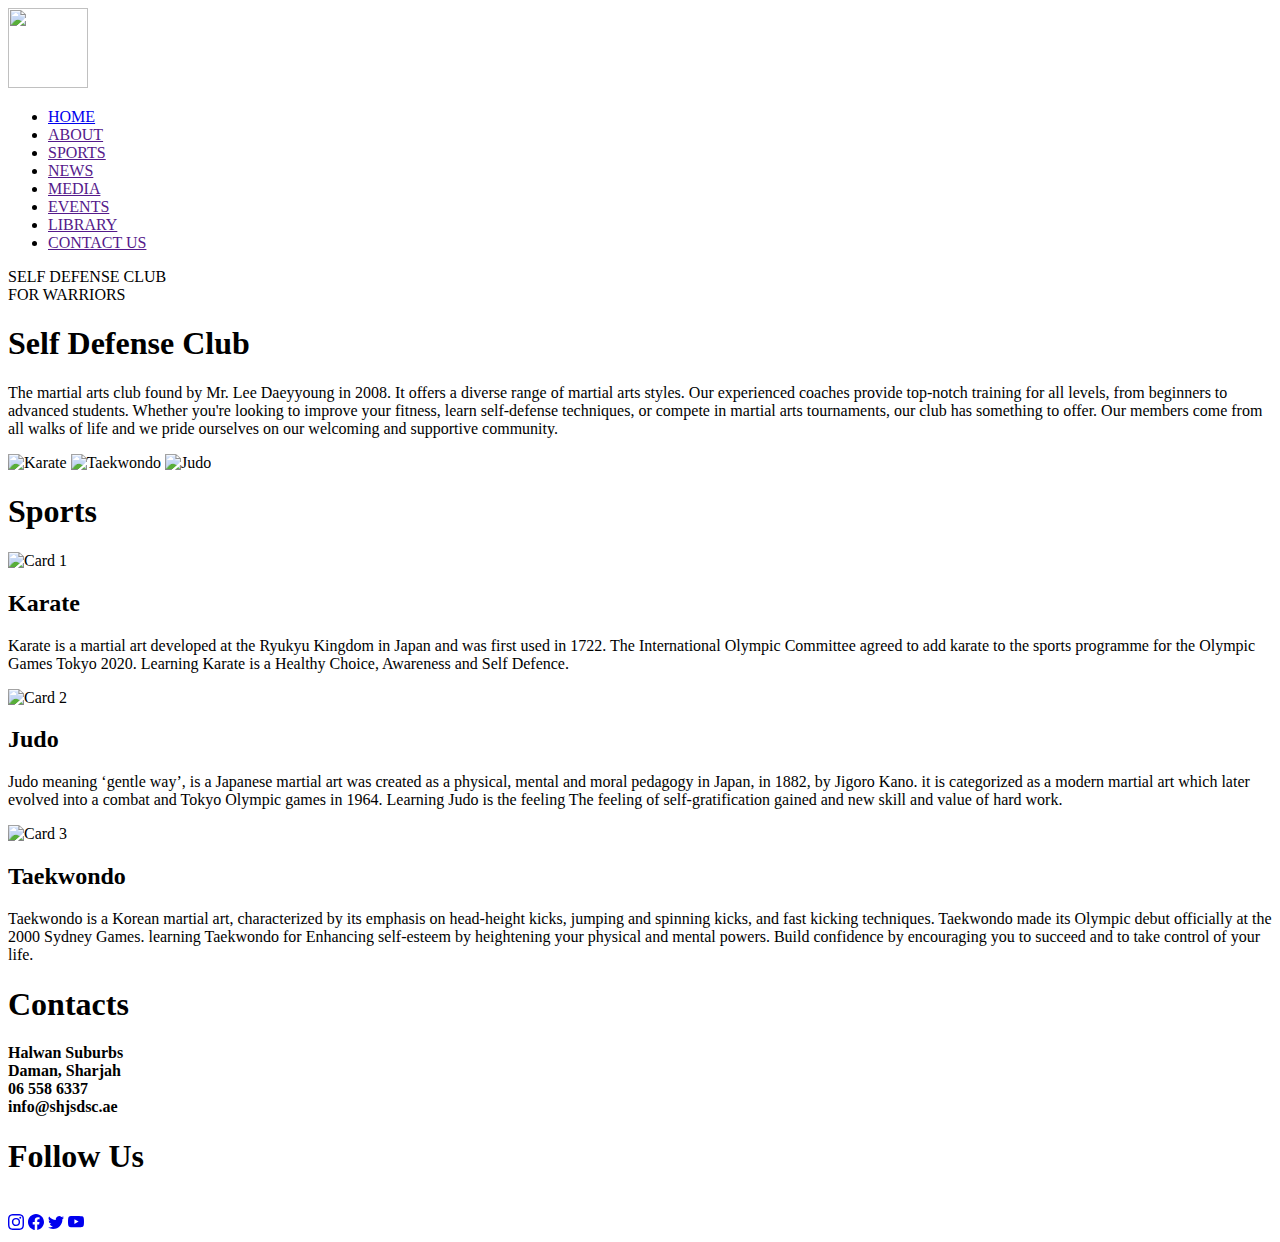
==== index.html @ 9906752d "Update index.html" ====
<!DOCTYPE html>
<html lang="en">
<head>
    <link rel="stylesheet" href="style.css">
    <meta charset="UTF-8">
    <meta http-equiv="X-UA-Compatible" content="IE=edge">
    <meta name="viewport" content="width=device-width, initial-scale=1.0">
    <title>Practice Tab</title>
    <link
    rel="stylesheet"
    href="https://cdnjs.cloudflare.com/ajax/libs/animate.css/4.1.1/animate.min.css"
  />
</head>
<body>
    <nav class="navbar" id="navi">
        <img id="myImg" src="loogoo.png" alt="" height="80" width="80">
        <ul>
            <li><a href="prac.html">HOME</a></li>
            <li><a href="">ABOUT</a></li>
            <li><a href="">SPORTS</a></li>
            <li><a href="">NEWS</a></li>
            <li><a href="">MEDIA</a></li>
            <li><a href="">EVENTS</a> </li>
            <li><a href="">LIBRARY</a></li>
            <li><a href="">CONTACT US</a></li>
        </ul>
      </nav>
    <div class="page1">
        <div id="main-heading" class="animate__animated animate__bounce">SELF DEFENSE CLUB</div>
        <div id="sub-heading">FOR WARRIORS</div>
    </div>
    <div class="page2">
        <div id="left">
            <h1 class="slidee-in">Self Defense Club</h1>
        <p class="slidee-in">The martial arts club found by Mr. Lee Daeyyoung in 2008. It offers a diverse range of martial arts styles.
            Our experienced coaches provide top-notch training for all levels,
            from beginners to advanced students. Whether you're looking to 
            improve your fitness, learn self-defense techniques, or compete
            in martial arts tournaments, our club has something to offer. 
            Our members come from all walks of life and we pride ourselves 
            on our welcoming and supportive community. </p>
        </div>
        <div id="right">
            <img class="slide-in" src="24.png" alt="Karate">
            <img class="slide-in" src="16.jpg" alt="Taekwondo">
            <img class="slide-in" src="13.jpg" alt="Judo">
        </div>
        
    </div>
    <div class="page3">
        <h1>Sports</h1>
        <div id="cont">
            <div class="card">
                <div class="card-inner">
                  <div class="card-front">
                    <img src="https://stillmed.olympics.com/media/Images/OlympicOrg/News/2017/04/07/2017-04-07-karate-thumbnail.jpg" alt="Card 1">
                  </div>
                  <div class="card-back">
                    <h2>Karate</h2>
                    <p>Karate is a martial art developed at 
                        the Ryukyu Kingdom in Japan and was 
                        first used in 1722. The International 
                        Olympic Committee agreed to add karate 
                        to the sports programme for the Olympic 
                        Games Tokyo 2020. Learning Karate is a 
                        Healthy Choice, Awareness and Self 
                        Defence.</p>
                  </div>
                </div>
              </div>
              
              <div class="card" class="animate__animated animate__backInUp">
                <div class="card-inner">
                  <div class="card-front">
                    <img src="https://78884ca60822a34fb0e6-082b8fd5551e97bc65e327988b444396.ssl.cf3.rackcdn.com/up/2019/02/ijf-03-1550476738-1550476738.jpg" alt="Card 2">
                  </div>
                  <div class="card-back">
                    <h2>Judo</h2>
                    <p>Judo meaning ‘gentle way’, is a Japanese 
                        martial art was created as a physical, 
                        mental and moral pedagogy in Japan, in 
                        1882, by Jigoro Kano. it is categorized 
                        as a modern martial art which later evolved 
                        into a combat and Tokyo Olympic games in 1964. 
                        Learning Judo is the feeling The feeling of 
                        self-gratification gained and new skill and 
                        value of hard work.</p>
                  </div>
                </div>
              </div>
              
              <div class="card">
                <div class="card-inner">
                  <div class="card-front">
                    <img src="https://i.pinimg.com/564x/1a/a7/c5/1aa7c542ffd6a513cb6f1c6da6a432da.jpg" alt="Card 3">
                  </div>
                  <div class="card-back">
                    <h2>Taekwondo</h2>
                    <p>Taekwondo is a Korean martial art, 
                        characterized by its emphasis on 
                        head-height kicks, jumping and spinning 
                        kicks, and fast kicking techniques. 
                        Taekwondo made its Olympic debut 
                        officially at the 2000 Sydney Games. 
                        learning Taekwondo for Enhancing 
                        self-esteem by heightening your physical
                         and mental powers. Build confidence by 
                         encouraging you to succeed and to take 
                         control of your life.</p>
                  </div>
                </div>
              </div>
        </div>
        
    </div>
    <div class="page6"></div>
    <div class="page5"></div>
    <div class="page4">
        <div id="logo"></div>
        <div id="logoname"></div>

        <div id="contact">
            <h1>Contacts</h1>
            <b>Halwan Suburbs <br>
                Daman, Sharjah <br>
                06 558 6337 <br>
                info@shjsdsc.ae
            </b>
        </div>
        <div class="nav">
            <h1 class="sm-header">Follow Us</h1> <br>
            <div class="nav-list">
                <a class="nav-item" href="https://www.instagram.com/shjsdsc/"><svg xmlns="http://www.w3.org/2000/svg" width="16" height="16" fill="currentColor" class="bi bi-instagram" viewBox="0 0 16 16">
                    <path d="M8 0C5.829 0 5.556.01 4.703.048 3.85.088 3.269.222 2.76.42a3.917 3.917 0 0 0-1.417.923A3.927 3.927 0 0 0 .42 2.76C.222 3.268.087 3.85.048 4.7.01 5.555 0 5.827 0 8.001c0 2.172.01 2.444.048 3.297.04.852.174 1.433.372 1.942.205.526.478.972.923 1.417.444.445.89.719 1.416.923.51.198 1.09.333 1.942.372C5.555 15.99 5.827 16 8 16s2.444-.01 3.298-.048c.851-.04 1.434-.174 1.943-.372a3.916 3.916 0 0 0 1.416-.923c.445-.445.718-.891.923-1.417.197-.509.332-1.09.372-1.942C15.99 10.445 16 10.173 16 8s-.01-2.445-.048-3.299c-.04-.851-.175-1.433-.372-1.941a3.926 3.926 0 0 0-.923-1.417A3.911 3.911 0 0 0 13.24.42c-.51-.198-1.092-.333-1.943-.372C10.443.01 10.172 0 7.998 0h.003zm-.717 1.442h.718c2.136 0 2.389.007 3.232.046.78.035 1.204.166 1.486.275.373.145.64.319.92.599.28.28.453.546.598.92.11.281.24.705.275 1.485.039.843.047 1.096.047 3.231s-.008 2.389-.047 3.232c-.035.78-.166 1.203-.275 1.485a2.47 2.47 0 0 1-.599.919c-.28.28-.546.453-.92.598-.28.11-.704.24-1.485.276-.843.038-1.096.047-3.232.047s-2.39-.009-3.233-.047c-.78-.036-1.203-.166-1.485-.276a2.478 2.478 0 0 1-.92-.598 2.48 2.48 0 0 1-.6-.92c-.109-.281-.24-.705-.275-1.485-.038-.843-.046-1.096-.046-3.233 0-2.136.008-2.388.046-3.231.036-.78.166-1.204.276-1.486.145-.373.319-.64.599-.92.28-.28.546-.453.92-.598.282-.11.705-.24 1.485-.276.738-.034 1.024-.044 2.515-.045v.002zm4.988 1.328a.96.96 0 1 0 0 1.92.96.96 0 0 0 0-1.92zm-4.27 1.122a4.109 4.109 0 1 0 0 8.217 4.109 4.109 0 0 0 0-8.217zm0 1.441a2.667 2.667 0 1 1 0 5.334 2.667 2.667 0 0 1 0-5.334z"/>
                  </svg></a>
                <a class="nav-item" href="https://www.facebook.com/shjsdsc"><svg xmlns="http://www.w3.org/2000/svg" width="16" height="16" fill="currentColor" class="bi bi-facebook" viewBox="0 0 16 16">
                    <path d="M16 8.049c0-4.446-3.582-8.05-8-8.05C3.58 0-.002 3.603-.002 8.05c0 4.017 2.926 7.347 6.75 7.951v-5.625h-2.03V8.05H6.75V6.275c0-2.017 1.195-3.131 3.022-3.131.876 0 1.791.157 1.791.157v1.98h-1.009c-.993 0-1.303.621-1.303 1.258v1.51h2.218l-.354 2.326H9.25V16c3.824-.604 6.75-3.934 6.75-7.951z"/>
                  </svg></a>
                <a class="nav-item" href="https://twitter.com/shjsdsc"><svg xmlns="http://www.w3.org/2000/svg" width="16" height="16" fill="currentColor" class="bi bi-twitter" viewBox="0 0 16 16">
                    <path d="M5.026 15c6.038 0 9.341-5.003 9.341-9.334 0-.14 0-.282-.006-.422A6.685 6.685 0 0 0 16 3.542a6.658 6.658 0 0 1-1.889.518 3.301 3.301 0 0 0 1.447-1.817 6.533 6.533 0 0 1-2.087.793A3.286 3.286 0 0 0 7.875 6.03a9.325 9.325 0 0 1-6.767-3.429 3.289 3.289 0 0 0 1.018 4.382A3.323 3.323 0 0 1 .64 6.575v.045a3.288 3.288 0 0 0 2.632 3.218 3.203 3.203 0 0 1-.865.115 3.23 3.23 0 0 1-.614-.057 3.283 3.283 0 0 0 3.067 2.277A6.588 6.588 0 0 1 .78 13.58a6.32 6.32 0 0 1-.78-.045A9.344 9.344 0 0 0 5.026 15z"/>
                  </svg></a>
                <a class="nav-item" href="https://www.youtube.com/channel/UCdokN_bKKeiorYzZqdB3gSg"><svg xmlns="http://www.w3.org/2000/svg" width="16" height="16" fill="currentColor" class="bi bi-youtube" viewBox="0 0 16 16">
                    <path d="M8.051 1.999h.089c.822.003 4.987.033 6.11.335a2.01 2.01 0 0 1 1.415 1.42c.101.38.172.883.22 1.402l.01.104.022.26.008.104c.065.914.073 1.77.074 1.957v.075c-.001.194-.01 1.108-.082 2.06l-.008.105-.009.104c-.05.572-.124 1.14-.235 1.558a2.007 2.007 0 0 1-1.415 1.42c-1.16.312-5.569.334-6.18.335h-.142c-.309 0-1.587-.006-2.927-.052l-.17-.006-.087-.004-.171-.007-.171-.007c-1.11-.049-2.167-.128-2.654-.26a2.007 2.007 0 0 1-1.415-1.419c-.111-.417-.185-.986-.235-1.558L.09 9.82l-.008-.104A31.4 31.4 0 0 1 0 7.68v-.123c.002-.215.01-.958.064-1.778l.007-.103.003-.052.008-.104.022-.26.01-.104c.048-.519.119-1.023.22-1.402a2.007 2.007 0 0 1 1.415-1.42c.487-.13 1.544-.21 2.654-.26l.17-.007.172-.006.086-.003.171-.007A99.788 99.788 0 0 1 7.858 2h.193zM6.4 5.209v4.818l4.157-2.408L6.4 5.209z"/>
                  </svg></a>
            </div>
        </div>
    </div>
    <footer></footer>


<script src="script.js"></script>
</body>
</html>
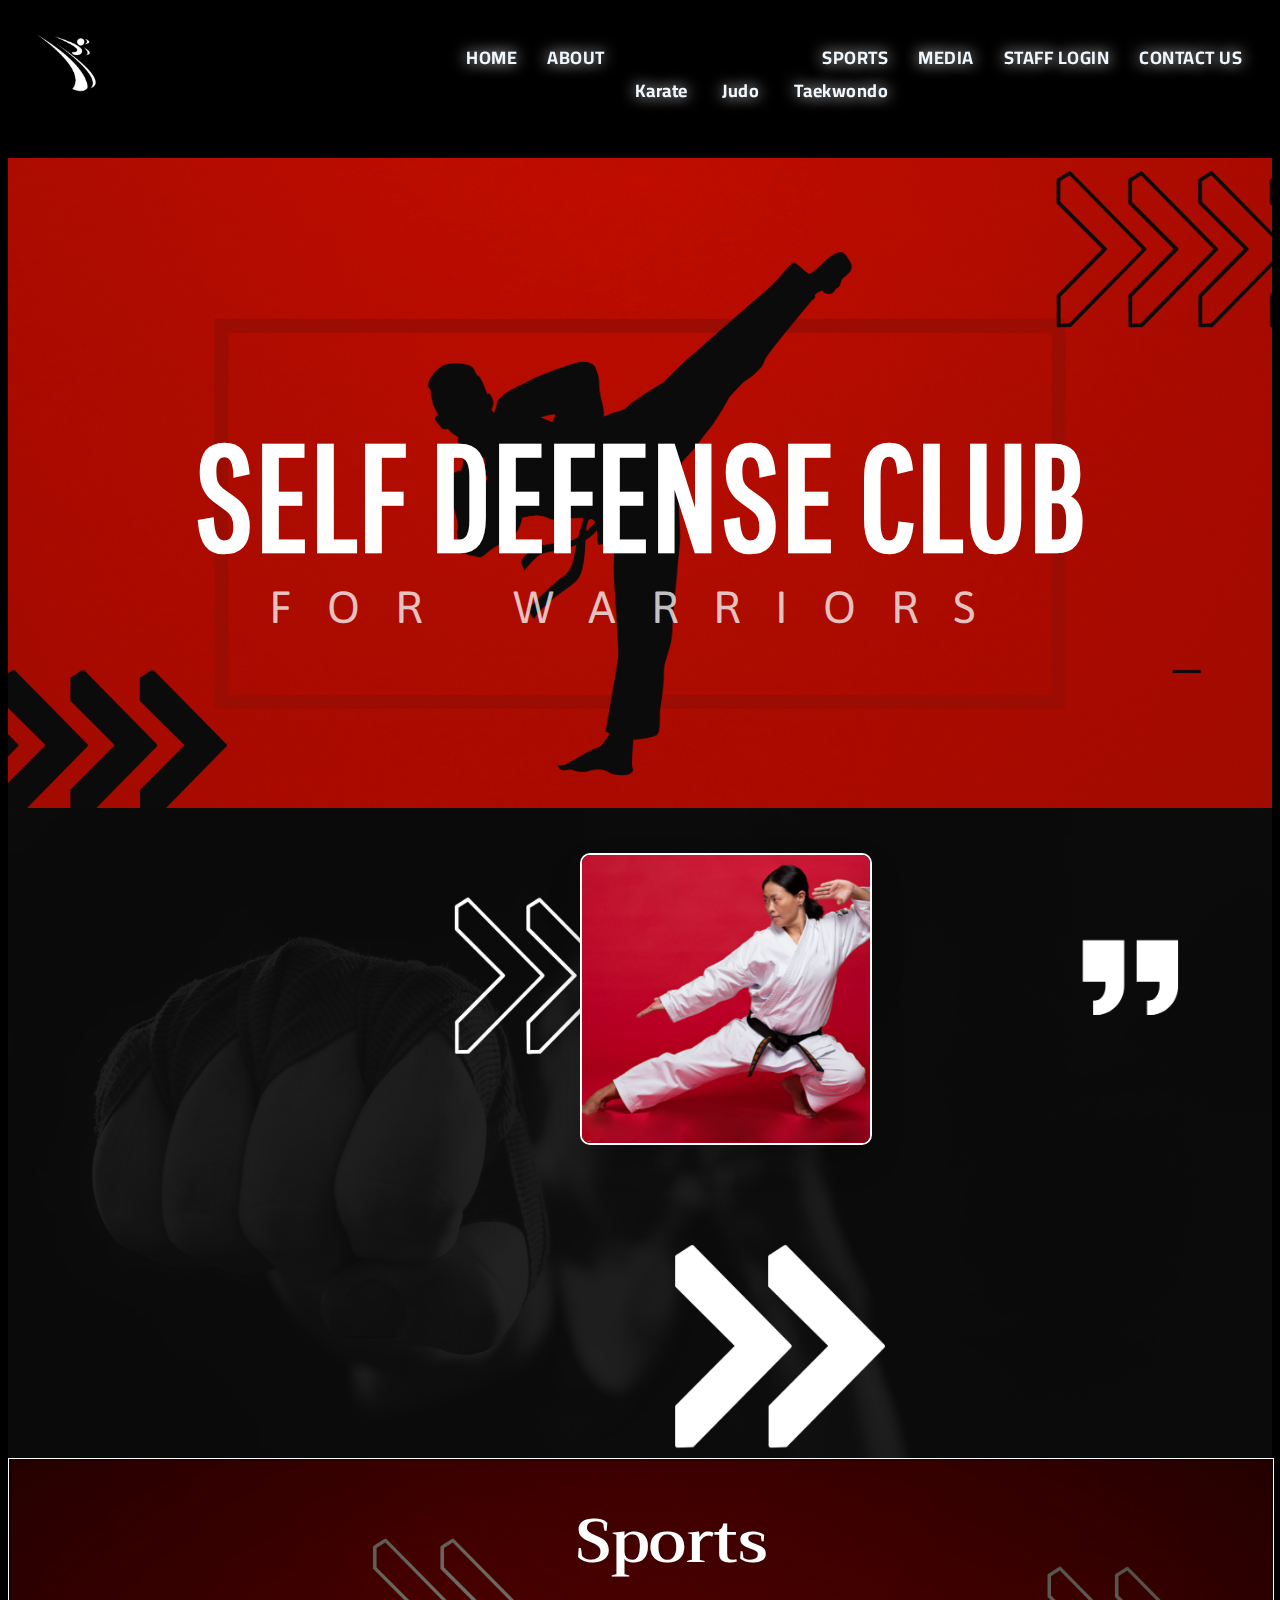
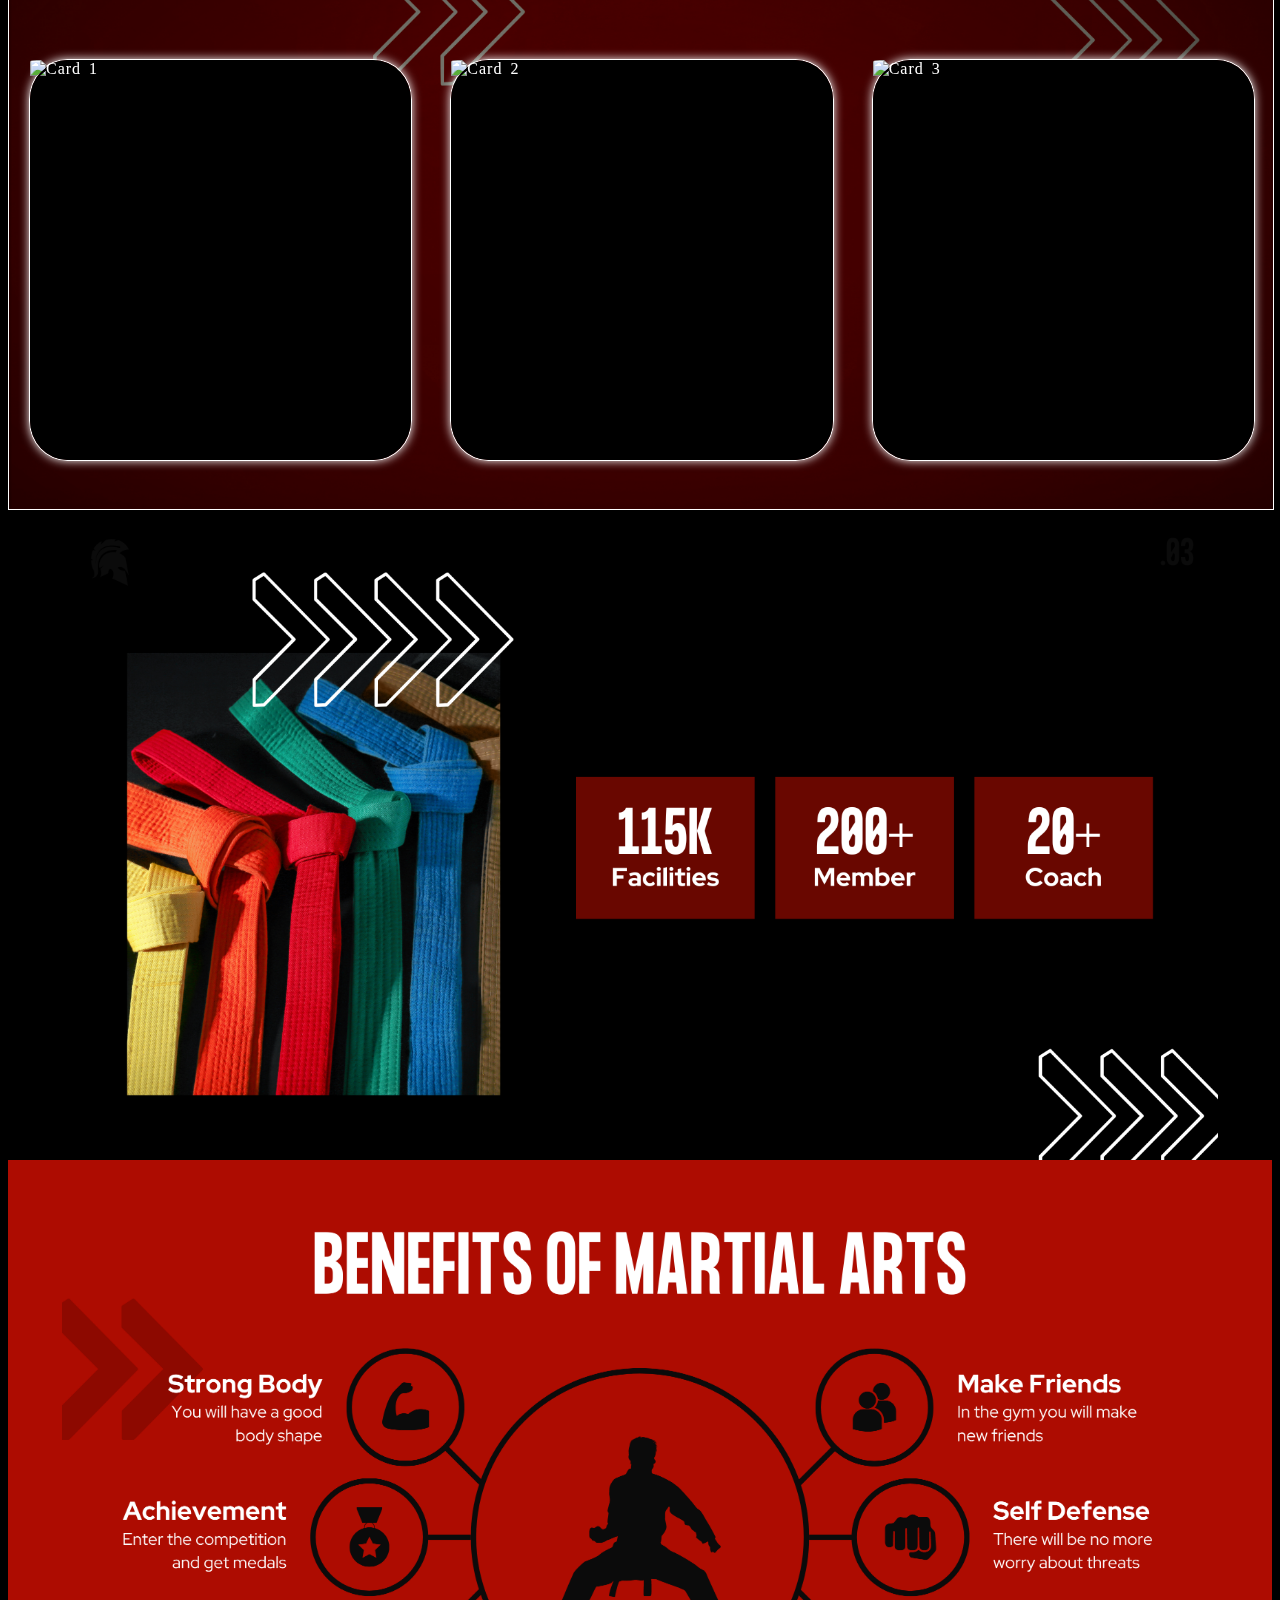
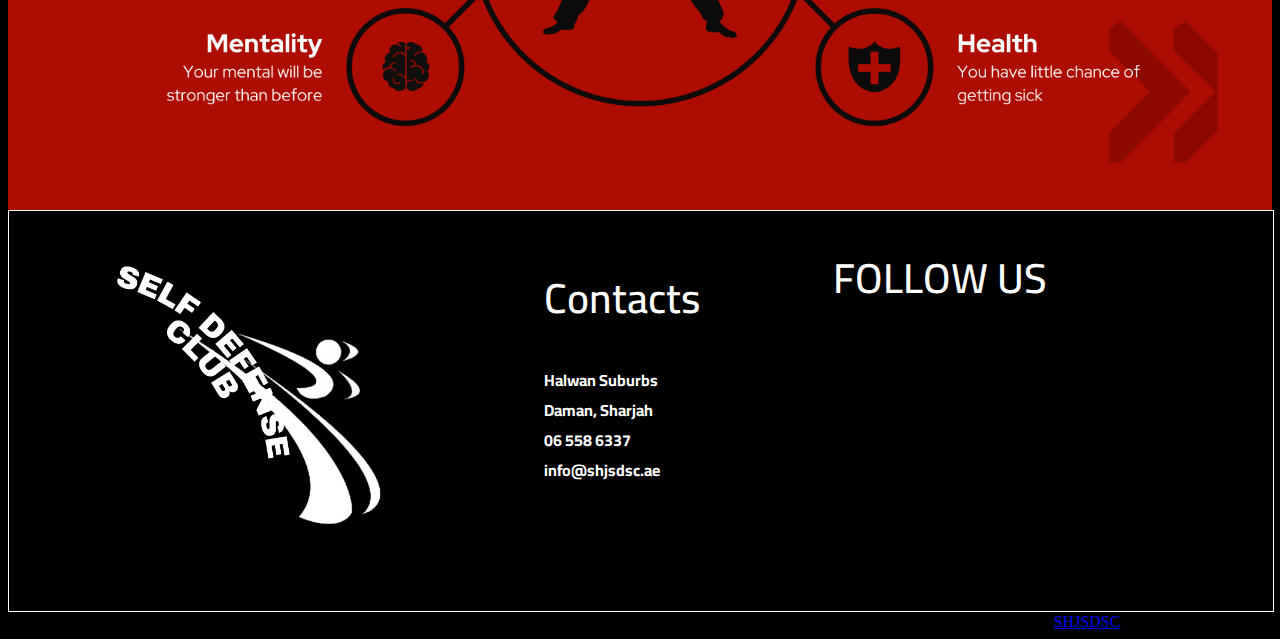
==== commit bc234a66: "Update index.html" ====
--- a/index.html
+++ b/index.html
@@ -5,7 +5,8 @@
     <meta charset="UTF-8">
     <meta http-equiv="X-UA-Compatible" content="IE=edge">
     <meta name="viewport" content="width=device-width, initial-scale=1.0">
-    <title>Practice Tab</title>
+    <link rel="Website Icon" type="png" href="loogoo.png">
+    <title>Self Defense Club</title>
     <link
     rel="stylesheet"
     href="https://cdnjs.cloudflare.com/ajax/libs/animate.css/4.1.1/animate.min.css"
@@ -15,14 +16,18 @@
     <nav class="navbar" id="navi">
         <img id="myImg" src="loogoo.png" alt="" height="80" width="80">
         <ul>
-            <li><a href="prac.html">HOME</a></li>
-            <li><a href="">ABOUT</a></li>
-            <li><a href="">SPORTS</a></li>
-            <li><a href="">NEWS</a></li>
+            <li><a href="index.html">HOME</a></li>
+            <li><a href="about.html">ABOUT</a></li>
+            <li class="dropdown"><a href="">SPORTS</a>
+                <div class="dropdown-content">
+                    <a href="">Karate</a>
+                    <a href="">Judo</a>
+                    <a href="tkd.html">Taekwondo</a>
+                </div>
+            </li>
             <li><a href="">MEDIA</a></li>
-            <li><a href="">EVENTS</a> </li>
-            <li><a href="">LIBRARY</a></li>
-            <li><a href="">CONTACT US</a></li>
+            <li><a href="stafflogin.html">STAFF LOGIN</a></li>
+            <li><a href="contact.html">CONTACT US</a></li>
         </ul>
       </nav>
     <div class="page1">
@@ -145,7 +150,9 @@
             </div>
         </div>
     </div>
-    <footer></footer>
+    <footer> 
+    Made by &copy; Maryam Tahir // نادي الشارقة لرياضات الدفاع عن النفس – sports club (no date) العربية. Available at: https://shjsdsc.ae/en/ (Accessed: 27 May 2023). <a href="https://shjsdsc.ae/en/">SHJSDSC</a>
+    </footer>
 
 
 <script src="script.js"></script>
--- a/style.css
+++ b/style.css
@@ -0,0 +1,386 @@
+@import url('https://fonts.googleapis.com/css2?family=Anton&display=swap');
+@import url('https://fonts.googleapis.com/css2?family=Asap:wght@100&display=swap');
+@import url('https://fonts.googleapis.com/css2?family=Cormorant+Garamond&display=swap');
+@import url('https://fonts.googleapis.com/css2?family=Trirong&display=swap');
+@import 'animate.css';
+@import url('https://fonts.googleapis.com/css2?family=Urbanist:wght@300&display=swap');
+@import url('https://fonts.googleapis.com/css2?family=Cairo:wght@300&display=swap');
+@import url('https://fonts.googleapis.com/css2?family=Pathway+Gothic+One&display=swap');
+
+
+
+html{
+    background-color: black;
+    scroll-behavior: smooth;
+}
+
+.navbar {
+    height: 120px;
+    transition: height 0.3s ease-in-out;
+    font-size: 18px;
+}
+  
+.navbar.small {
+    height: 70px;
+    font-size: 15px;
+}
+  
+#navi{
+    padding: 15px;
+    position: sticky;
+    top: 0%;
+    right: 0%;
+    left: 0%;
+    z-index: 99;
+    text-align: right;
+}
+
+#navi a{
+    text-decoration: none;
+    padding: 15px;
+    color: aliceblue;
+}
+#navi img{
+    position: absolute;
+    left: 20px;
+    transition: height 0.5s;
+    transition: width 0.5s;
+}
+
+#navi ul{
+    display: flex;
+    justify-content:flex-end;
+}
+#navi ul li{
+    font-family: 'Cairo', sans-serif;
+    list-style-type: none;
+    display: block;
+    color:white;
+    transition: 0.5s;
+    letter-spacing: 0.5px;
+    font-weight: bold;
+    text-shadow: 0px 0px 15px rgb(255, 255, 255);
+}
+#navi ul:hover li{
+    filter: blur(1px);
+}
+#navi ul li:hover{
+    filter: blur(0);
+    cursor: pointer;
+    letter-spacing: 1px;
+    background: linear-gradient(90deg, rgb(245, 79, 50) 35%, rgb(237, 255, 101) 100%);
+    -webkit-background-clip: text;
+    -webkit-text-fill-color: transparent;
+}
+
+
+
+
+.page1{
+    height: 650px;
+    width: 100%;
+    background-image: url(10.png);
+    background-size: cover;
+}
+#main-heading{
+    color: white;
+    padding-top: 250px;
+    text-align: center;
+    color: white;
+    font-size: 150px;
+    letter-spacing: 1px;
+    font-family: 'Pathway Gothic One', sans-serif;
+    z-index: 1;
+    font-weight: 900;
+}
+#sub-heading{
+    font-family: 'Asap', sans-serif;
+    word-spacing: 10px;
+    letter-spacing: 35px;
+    text-align: center;
+    font-size: 45px;
+    color: rgba(245, 245, 245, 0.798);
+}
+.page2{
+    background-image: url(18.png);
+    background-size: cover;
+    height: 650px;
+    width: 100%;
+    color: white;
+    display: flex;
+}
+#left{
+    flex: 4;
+    margin: 10px;
+}
+#left h1{
+    margin-left: 20px;
+    margin-top: 180px;
+    font-size: 45px;
+    font-family: 'Trirong', serif;
+    font-weight: 550;
+}
+#left p{
+    margin-left: 20px;
+    font-size: 20px;
+    font-family: 'Cormorant Garamond', serif;
+}
+
+
+#right{
+    justify-content: right;
+    margin: 20px;
+    flex: 1;
+    display: grid;
+    grid-template-rows: repeat(5, 6rem);
+    grid-template-columns: repeat(7, 6rem);
+
+}
+#right > img:nth-child(1){
+    grid-column: 1 / 4;
+    grid-row: 1 / 4;
+    z-index: 6;
+}
+#right > img:nth-child(2){
+    grid-column: 3 / 6;
+    grid-row: 3 / 6;
+    z-index: 5;
+}#right > img:nth-child(3){
+    grid-column: 5 / 8;
+    grid-row: 2 / 4;
+}
+#right > img{
+    margin-top: 25px;
+    width: 100%;
+    height: 100%;
+    border-radius: 10px;
+    object-fit: cover;
+    border: solid 2px white;
+    box-shadow: 0 1rem 2rem rgb(0 0 0 / .2);
+}
+#right img:hover{
+    box-shadow: 0px 0px 15px;
+}
+
+.slide-in {
+    opacity: 0;
+    transform: translateX(100%);
+    transition: opacity 0.5s ease-in-out, transform 0.5s ease-in-out;
+}
+.slide-in.show {
+    opacity: 1;
+    transform: translateX(0%);
+}
+
+.slidee-in {
+    opacity: 0;
+    transform: translateX(-100%);
+    transition: opacity 0.5s ease-in-out, transform 0.5s ease-in-out;
+}
+.slidee-in.show {
+    opacity: 1;
+    transform: translateX(0%);
+}
+
+
+.page3{
+    border: 1px solid white;
+    color: white;
+    height: 650px;
+    width: 100%;
+    background-color: #9B0C02;
+    background-image: url(1.png);
+    background-size: cover;
+}
+#cont{
+    width: 100%;
+    display: inline-flex;
+    justify-content: center;
+}
+.card {
+    position: relative;
+    perspective: 1000px;
+    flex: 1;
+    margin: 200px 20px 0px 20px ;
+    height: 400px;
+    width: auto;
+  }
+  
+  .card-inner {
+    border: 1px white solid;
+    border-radius: 10%;
+    box-shadow: 0 0 10px whitesmoke;
+    position: absolute;
+    width: 100%;
+    height: 100%;
+    transition: transform 0.5s;
+    transform-style: preserve-3d;
+    word-spacing: 3px;
+    letter-spacing: 1px;
+  }
+  
+  .card:hover .card-inner {
+    transform: rotateY(180deg);
+  }
+  
+.card-front, .card-back {
+    position: absolute;
+    width: 100%;
+    height: 100%;
+    backface-visibility: hidden;
+    background-color: black;
+    border-radius: 10%;
+}
+  
+.card-back {
+    transform: rotateY(180deg);
+}
+  
+.card img {
+    width: 100%;
+    height: 100%;
+    object-fit: cover;
+    border-radius: 10%;
+}
+  
+.card h2, .card p {
+    margin: 0;
+    padding: 20px;
+    color: white;
+    text-shadow: 1px 1px 1px black;
+    font-family: 'Urbanist', sans-serif;
+}
+.card h2{
+    text-align: center;
+    font-family: 'Urbanist', sans-serif;
+}
+
+
+
+.page3 h1{
+    position:absolute;
+    top: 1450px;
+    left: 45%;
+    font-size: 60px;
+    font-family: 'Trirong', serif;
+    font-weight: 550;
+
+}
+
+.page6{
+    background-image: url(21.png);
+    height: 650px;
+    width: 100%;
+    background-size: contain;
+    background-repeat: no-repeat;
+    background-position: center;
+}
+
+.page5{
+    height: 650px;
+    width: 100%;
+    background-image: url(22.png);
+    background-size: contain;
+    background-position: center;
+    background-repeat: no-repeat;
+    background-color: #AD0C01;
+}
+
+
+.page4{
+    border: 1px solid rgb(255, 255, 255);
+    height: 400px;
+    width: 100%;
+    display: flex;
+    background-image: url(bg.png);
+    background-size: cover;
+}
+
+#logo{
+    margin-top: 75px;
+    margin-left: 135px;
+    background-image: url(loogoo.png);
+    background-size: contain;
+    width: 280px;
+    height: 280px;
+}
+#logoname{
+    position: absolute;
+    top: 3430px;
+    left: 90px;
+    width: 250px;
+    height: 250px;
+    background-image: url(loooooogo.png);
+    background-size: contain;
+}
+
+#contact{
+    flex: 1;
+    color: white;
+    margin-left: 100px;
+    padding: 20px;
+}
+#contact h1{
+    font-size: 2.6rem; 
+    font-family: 'Cairo', sans-serif;
+    font-weight: 550;
+}
+#contact b{
+    font-family: 'Cairo', sans-serif;
+}
+a:hover{
+    color: gold;
+}
+
+
+
+.nav {
+    pointer-events: none;  
+}
+.nav:hover {
+    pointer-events: auto; 
+}
+    
+.sm-header {
+    font-size: 2.6rem; 
+    text-transform: uppercase; 
+    cursor: pointer; 
+    pointer-events: auto;
+    color: white;
+    font-family: 'Cairo', sans-serif;
+    font-weight: 550;
+
+}    
+.sm-header:hover{
+    color: gold;
+}
+.nav-list {
+    display: flex; 
+    align-items: center; 
+    list-style: none; 
+}
+.nav-item svg{
+    height: 30px;
+    width: 30px;
+}
+    
+.nav-item {
+    opacity: 0;
+    margin-inline: 2.5rem; 
+    transition: opacity 0.5s,
+    transform 0.5s;
+    color: white;
+}
+    
+.nav-item:nth-child(odd) {
+    transform: translateY(5rem); 
+}
+    
+.nav-item:nth-child(even) { 
+    transform: translateY(-5rem); 
+}
+.nav:hover .nav-item {
+    opacity: 1; 
+    transform: translateY(0);
+}
+    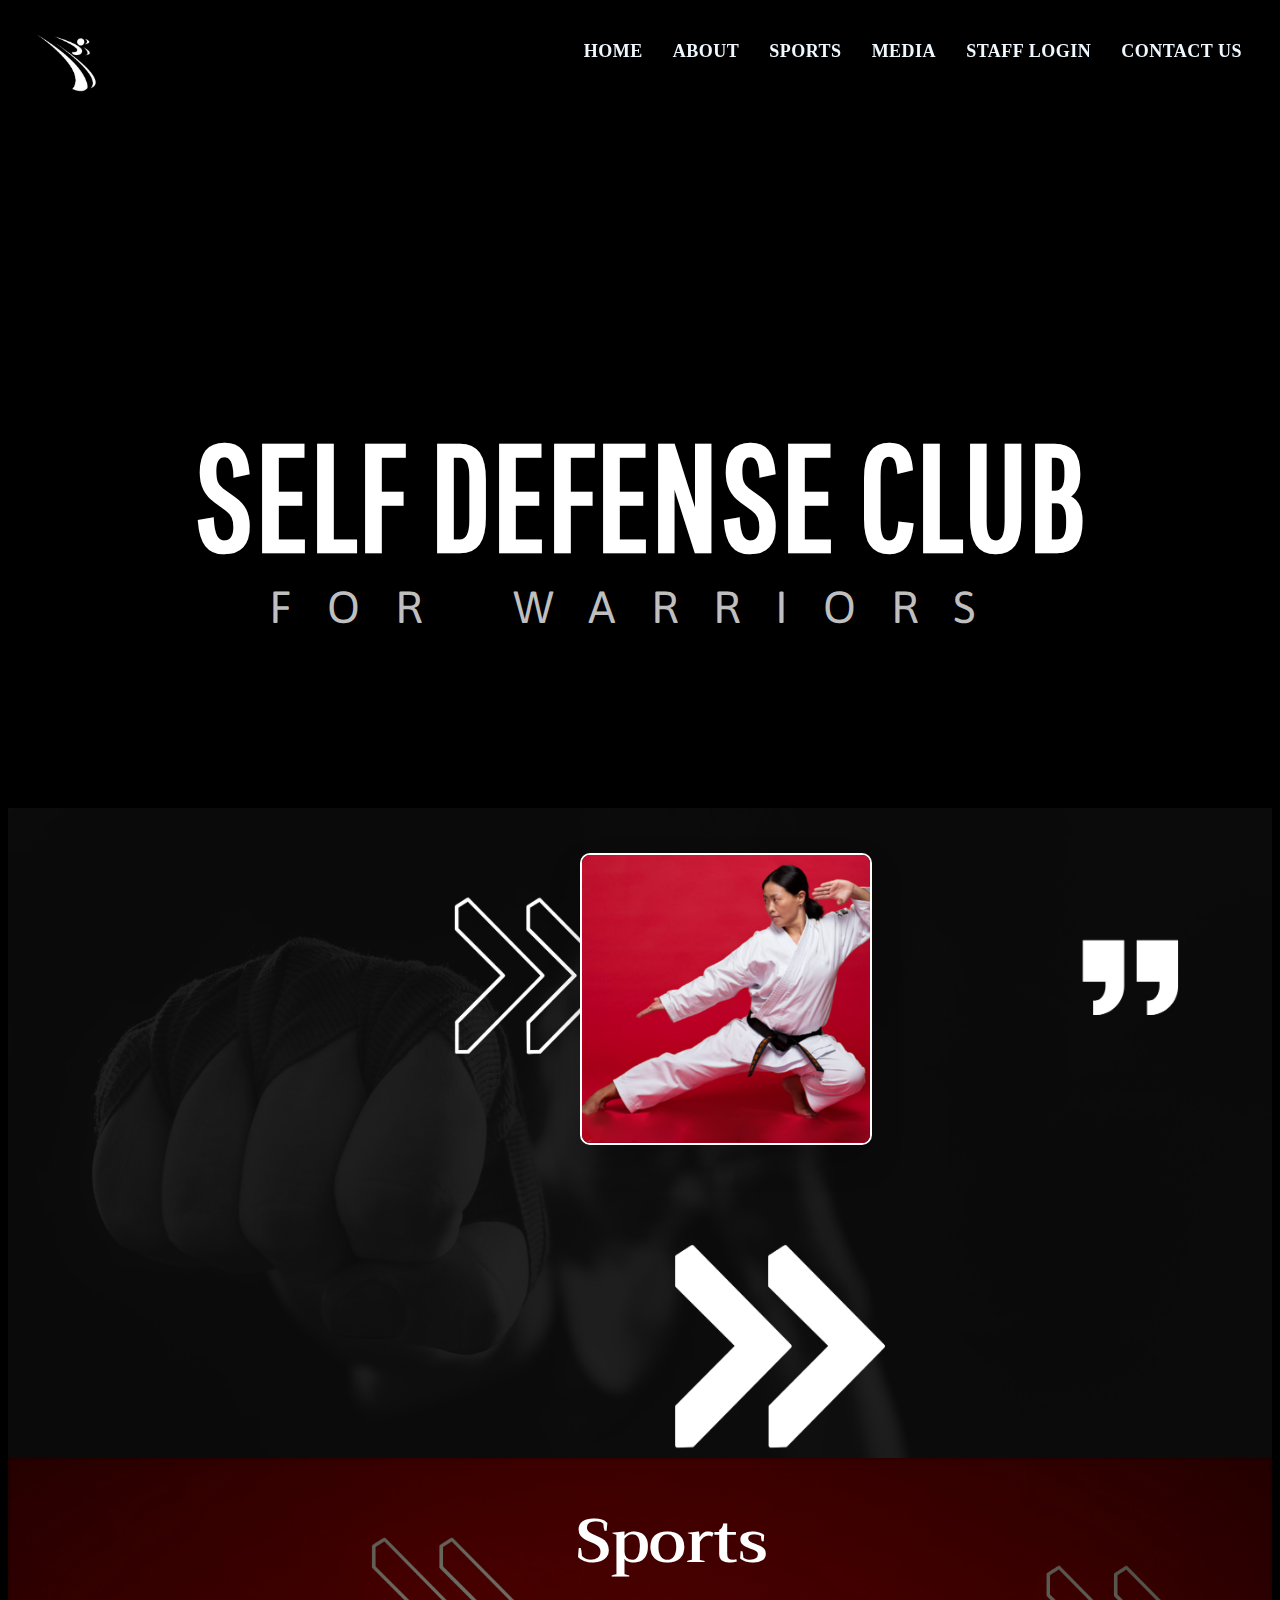
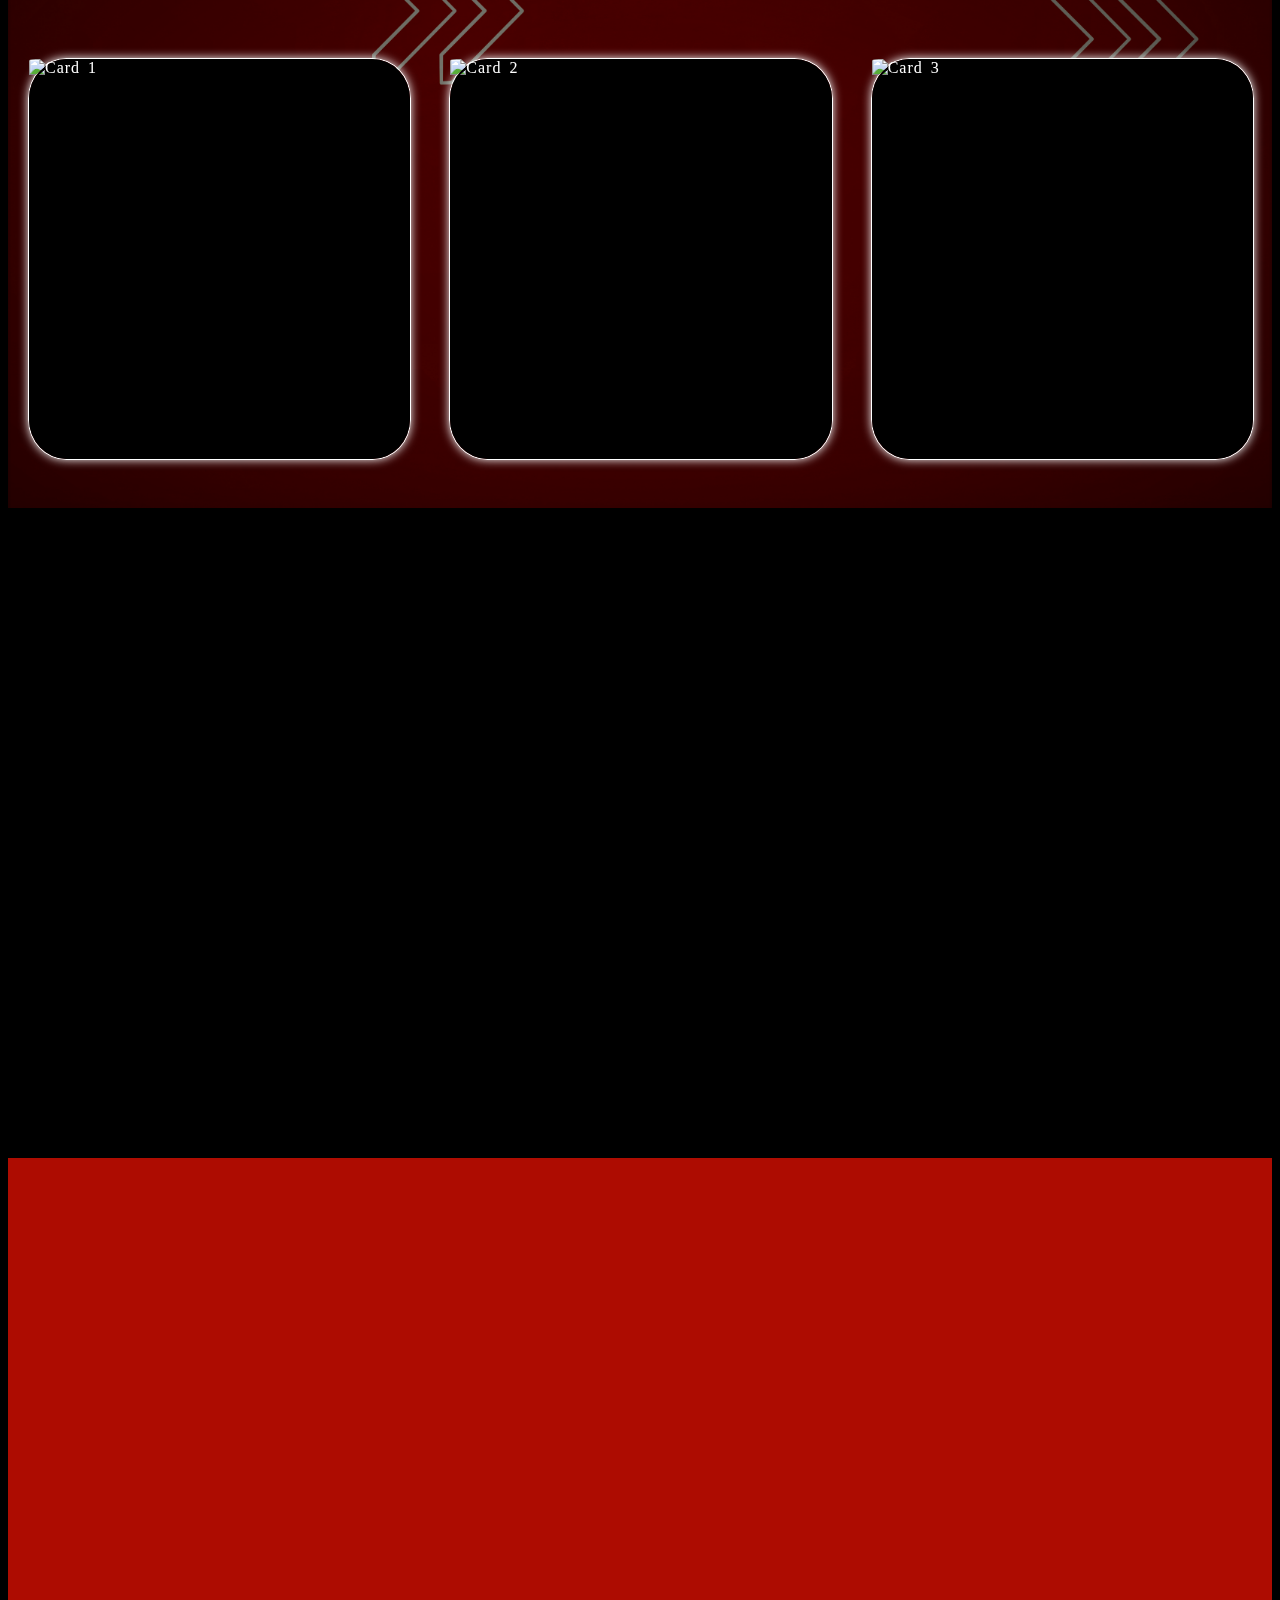
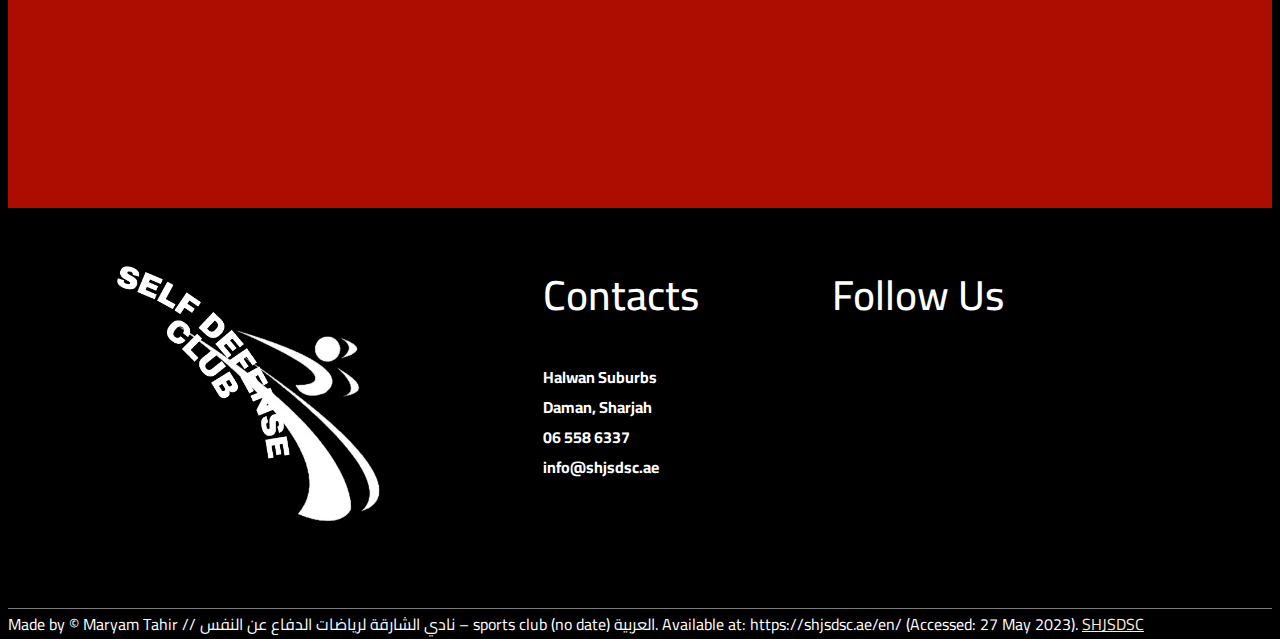
==== commit 44b65f07: "Update index.html" ====
--- a/index.html
+++ b/index.html
@@ -16,16 +16,16 @@
     <nav class="navbar" id="navi">
         <img id="myImg" src="loogoo.png" alt="" height="80" width="80">
         <ul>
-            <li><a href="index.html">HOME</a></li>
+            <li id="selected"><a href="index.html">HOME</a></li>
             <li><a href="about.html">ABOUT</a></li>
             <li class="dropdown"><a href="">SPORTS</a>
                 <div class="dropdown-content">
-                    <a href="">Karate</a>
-                    <a href="">Judo</a>
+                    <a href="krt.html">Karate</a>
+                    <a href="judo.html">Judo</a>
                     <a href="tkd.html">Taekwondo</a>
                 </div>
             </li>
-            <li><a href="">MEDIA</a></li>
+            <li><a href="media.html">MEDIA</a></li>
             <li><a href="stafflogin.html">STAFF LOGIN</a></li>
             <li><a href="contact.html">CONTACT US</a></li>
         </ul>
--- a/style.css
+++ b/style.css
@@ -41,38 +41,51 @@
     color: aliceblue;
 }
 #navi img{
+    flex: 2;
     position: absolute;
     left: 20px;
     transition: height 0.5s;
     transition: width 0.5s;
 }
-
-#navi ul{
+ul{
     display: flex;
-    justify-content:flex-end;
-}
-#navi ul li{
-    font-family: 'Cairo', sans-serif;
+    justify-content: end;
+}
+ul li{
     list-style-type: none;
     display: block;
-    color:white;
+    color: white;
     transition: 0.5s;
     letter-spacing: 0.5px;
     font-weight: bold;
-    text-shadow: 0px 0px 15px rgb(255, 255, 255);
-}
-#navi ul:hover li{
+}
+ul:hover li{
     filter: blur(1px);
 }
-#navi ul li:hover{
+ul li:hover {
     filter: blur(0);
     cursor: pointer;
     letter-spacing: 1px;
-    background: linear-gradient(90deg, rgb(245, 79, 50) 35%, rgb(237, 255, 101) 100%);
-    -webkit-background-clip: text;
-    -webkit-text-fill-color: transparent;
-}
-
+}
+.dropdown{
+    position: relative;
+    display: inline-block;
+}
+.dropdown-content{
+    display: none;
+    position: absolute;
+    z-index: 95;
+}
+.dropdown:hover .dropdown-content{
+    display: block;
+}
+.dropdown-content a{
+    display: block;
+
+}
+.dropdown-content a:hover{
+    color: black;
+}
 
 
 
@@ -108,6 +121,8 @@
     width: 100%;
     color: white;
     display: flex;
+    font-family: 'Cairo', sans-serif;
+
 }
 #left{
     flex: 4;
@@ -116,14 +131,12 @@
 #left h1{
     margin-left: 20px;
     margin-top: 180px;
-    font-size: 45px;
-    font-family: 'Trirong', serif;
-    font-weight: 550;
+    font-size: 50px;
+    font-weight: 900;
 }
 #left p{
     margin-left: 20px;
     font-size: 20px;
-    font-family: 'Cormorant Garamond', serif;
 }
 
 
@@ -184,7 +197,6 @@
 
 
 .page3{
-    border: 1px solid white;
     color: white;
     height: 650px;
     width: 100%;
@@ -248,11 +260,14 @@
     padding: 20px;
     color: white;
     text-shadow: 1px 1px 1px black;
-    font-family: 'Urbanist', sans-serif;
+    font-family:  'Cairo', sans-serif ;
+    
+
 }
 .card h2{
     text-align: center;
-    font-family: 'Urbanist', sans-serif;
+    font-family:  'Cairo', sans-serif ;
+
 }
 
 
@@ -288,7 +303,6 @@
 
 
 .page4{
-    border: 1px solid rgb(255, 255, 255);
     height: 400px;
     width: 100%;
     display: flex;
@@ -336,6 +350,7 @@
 
 .nav {
     pointer-events: none;  
+    margin-top: 20px;
 }
 .nav:hover {
     pointer-events: auto; 
@@ -343,7 +358,6 @@
     
 .sm-header {
     font-size: 2.6rem; 
-    text-transform: uppercase; 
     cursor: pointer; 
     pointer-events: auto;
     color: white;
@@ -383,4 +397,227 @@
     opacity: 1; 
     transform: translateY(0);
 }
-    +
+footer{
+    border-top: rgb(125, 124, 124) solid 1px;
+    width: 100%;
+    height: 20px;
+    color: white;
+    font-family: 'Cairo', sans-serif;
+
+}
+footer a{
+    color: antiquewhite;
+}
+
+
+
+/* About Page */
+
+.page7{
+    height: 650px;
+    width: 100%;
+    background-color:#9B0C02 ;
+    display: grid;
+    grid-template-columns: repeat(18,5rem);
+    grid-template-rows: repeat(10,5rem);
+}
+.page7 div{
+    font-family: 'Cairo', sans-serif;
+    color: white;
+
+}
+.page7 > div:nth-child(1){
+    margin-top: 10px;
+    margin-bottom: 5px;
+    grid-column: 2 / 10 ;
+    grid-row: 2 / 5;
+    background-color: black;
+    color: white;
+    font-size: 70px;
+    font-weight: 800;
+    letter-spacing: 0px;
+    line-height: 80px;
+    padding-top: 60px;
+}
+.page7 > div:nth-child(2){
+    grid-column: 2 / 8 ;
+    grid-row: 6 / 8;
+}
+.page7 > div:nth-child(3){
+    grid-column: 9 / 10 ;
+    grid-row: 7 / 8 ;
+    border-left: 3px solid white;
+    font-size: 50px;
+    font-weight: 900;
+    text-align: center;
+}
+.page7 > div:nth-child(4){
+    grid-column: 9 / 10  ;
+    grid-row: 6 / 7;
+    border-left: 3px solid white;
+    font-size: 50px;
+    font-weight: 900;
+    text-align: center;
+    
+}
+.page7 > div:nth-child(5){
+    grid-column: 10 / 17 ;
+    grid-row: 6 / 7;
+    line-height: 19px;
+}
+.page7 > div:nth-child(6){
+    grid-column: 10 / 17 ;
+    grid-row: 2 / 5;
+    z-index: 0;
+
+}
+.page7 > div:nth-child(7){
+    grid-column: 9 / 12 ;
+    grid-row: 5 / 6;
+}
+.page7 > div:nth-child(8){
+    grid-column: 10 / 17 ;
+    grid-row: 7 / 8 ;
+    line-height: 19px;
+    padding-top: 5px;
+}
+.page7 > div:nth-child(9){
+    margin-top: 25px;
+    grid-column: 12 / 15 ;
+    grid-row: 1 / 3 ;
+    background-image: url(25.png);
+    background-size: contain;
+    z-index: 2;
+}
+
+#page6{
+    color: white;
+    font-family:  'Cairo', sans-serif ;
+    background-image: url(21.png);
+    height: 650px;
+    width: 100%;
+    background-size: contain;
+    background-repeat: no-repeat;
+    background-position: center;
+    display: flex;
+    justify-content: right;
+}
+#page6 b{
+    font-size: 50px;
+    margin-right: 18%;
+    margin-top: 12%;
+}
+
+/* Login Page */
+
+#log{
+    height: 650px;
+    width: 100%;
+    position: absolute;
+    top: 0;
+    left: 0;
+    right: 0;
+    display: flex;
+    align-items: center;
+    flex-direction: column;
+    color: white;
+    font-family:'Cairo', sans-serif ;
+}
+#loogo{
+    margin-top: 45px;
+    height: 200px;
+    width: 200px;
+    filter: drop-shadow(0 0px 10px red);
+}
+.c{
+    height: 300px;
+    width: 400px;
+    border: 1px solid rgb(128, 127, 127);
+    border-radius: 10%;
+    box-shadow: 0 0 10px red;
+    display: flex;
+    flex-direction: column;
+    align-items: center;
+    padding: 10px;
+    font-size: 23px;
+}
+
+.c div{
+    line-height: 25px;
+    padding: 15px;
+}
+
+.c > :nth-child(1){
+    font-size: 30px;
+    padding: 15px;
+}
+span a{
+    color: red;
+    text-shadow: 0 0 2px white;
+    font-size: 15px;
+    padding: 15px;
+    position: fixed;
+    bottom: 22%;
+    left: calc(40%+3px);
+}
+span button{
+    font-size: 15px;
+    padding: 15px;
+    position: fixed;
+    bottom: 16%;
+    left: calc(40%+3px);
+}
+.c input:focus{
+    box-shadow: 0 0 10px red;
+    background-color: rgb(224, 221, 221);
+    color: black;
+}
+.c input{
+    padding: 5px;
+    font-size: 15px;
+}
+
+.page8{
+    height: 650px;
+    width: 100%;
+}
+.page9{
+    margin-top: 150px;
+    height: 650px;
+    width: 1270px;
+    background-image: url(image\ \(2\).png);
+    background-size: cover;
+    padding: 30px;
+}
+
+.page9 #h{
+    font-size: 50px;
+    font-family:'Cairo', sans-serif ;
+    font-weight: 900;
+    margin-top: 100px;
+    margin-left: 25px;
+    color: white;
+}
+.page9 #f{
+    display: flex;
+    flex-direction: column;
+    align-items:flex-start;
+    padding: 15px;
+}
+.page9 input, button{
+    height: 50px;
+    width: 50%;
+    margin: 10px;
+    border-radius: 10px;
+    font-family:'Cairo', sans-serif ;
+}
+.page9 button{
+    color: white;
+    background-color: rgb(23, 3, 3);
+}
+
+.page10{
+    height: 650px;
+    width: 100%;
+}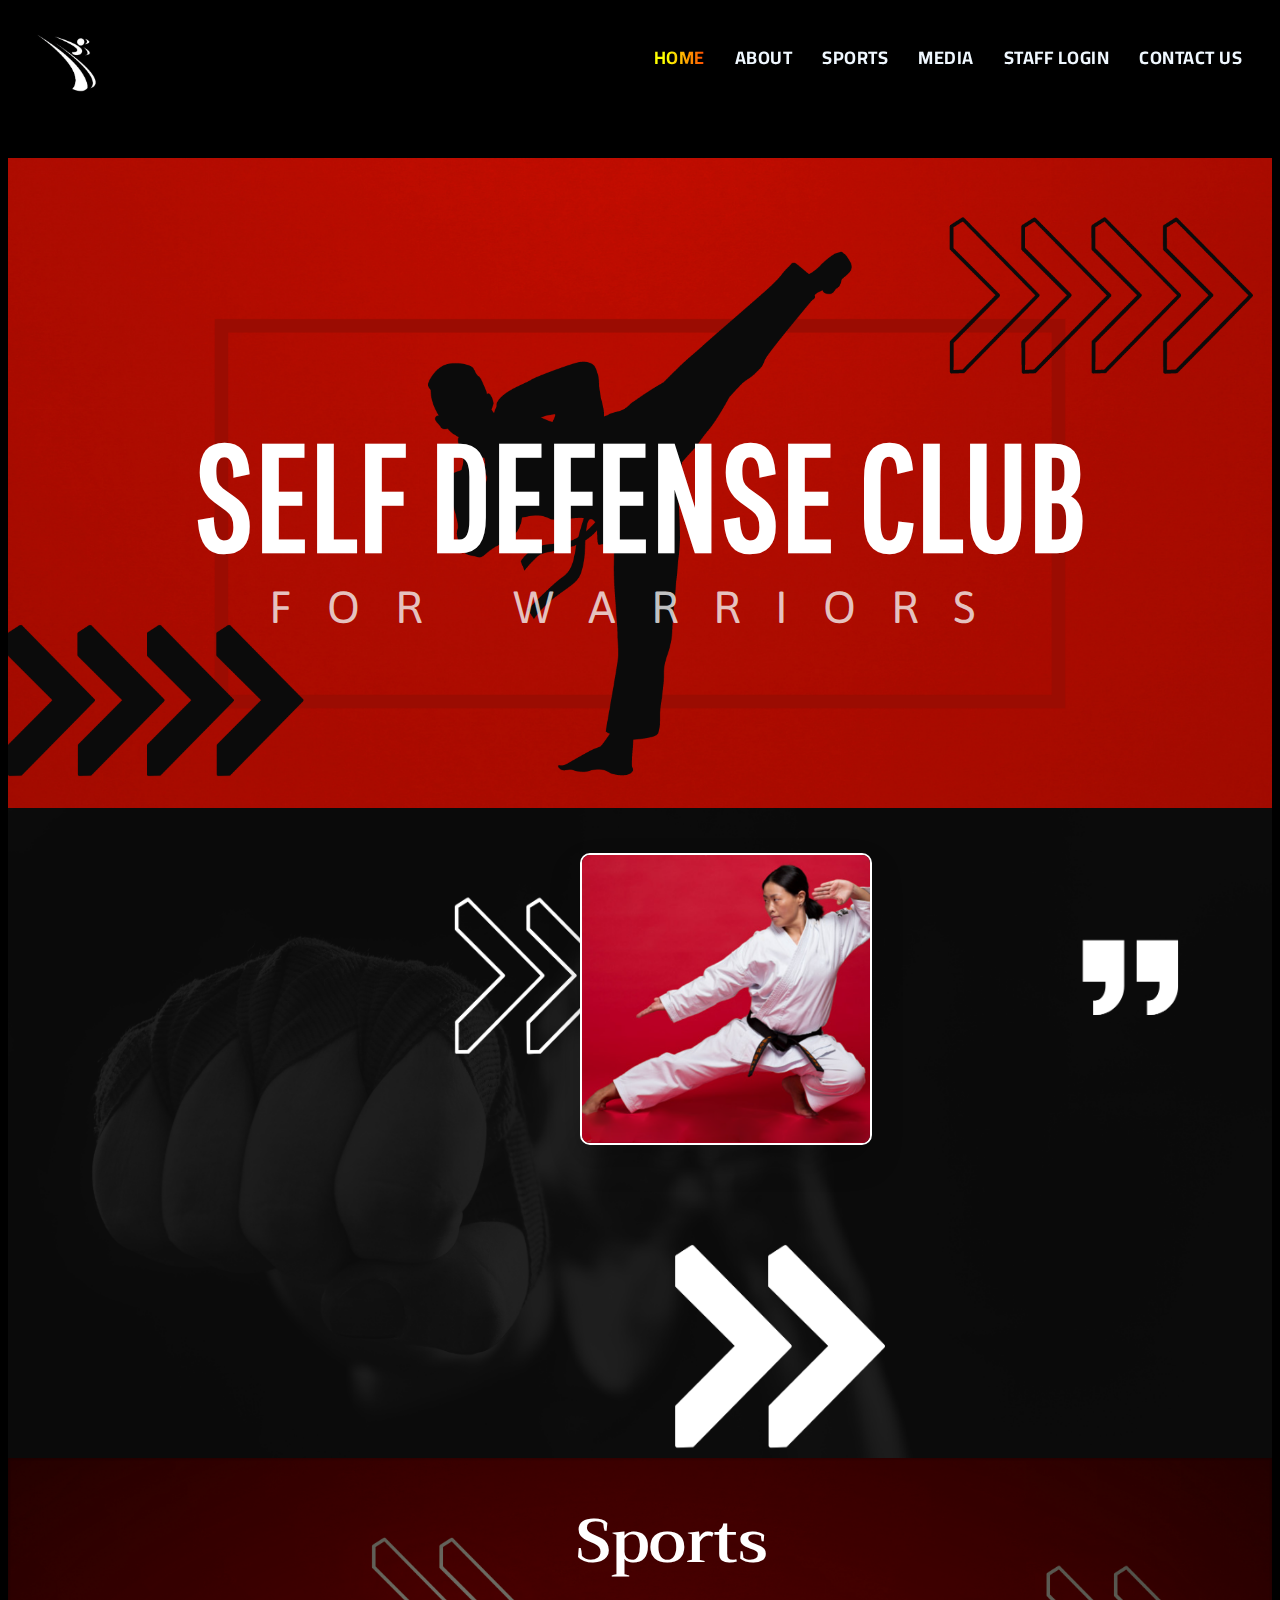
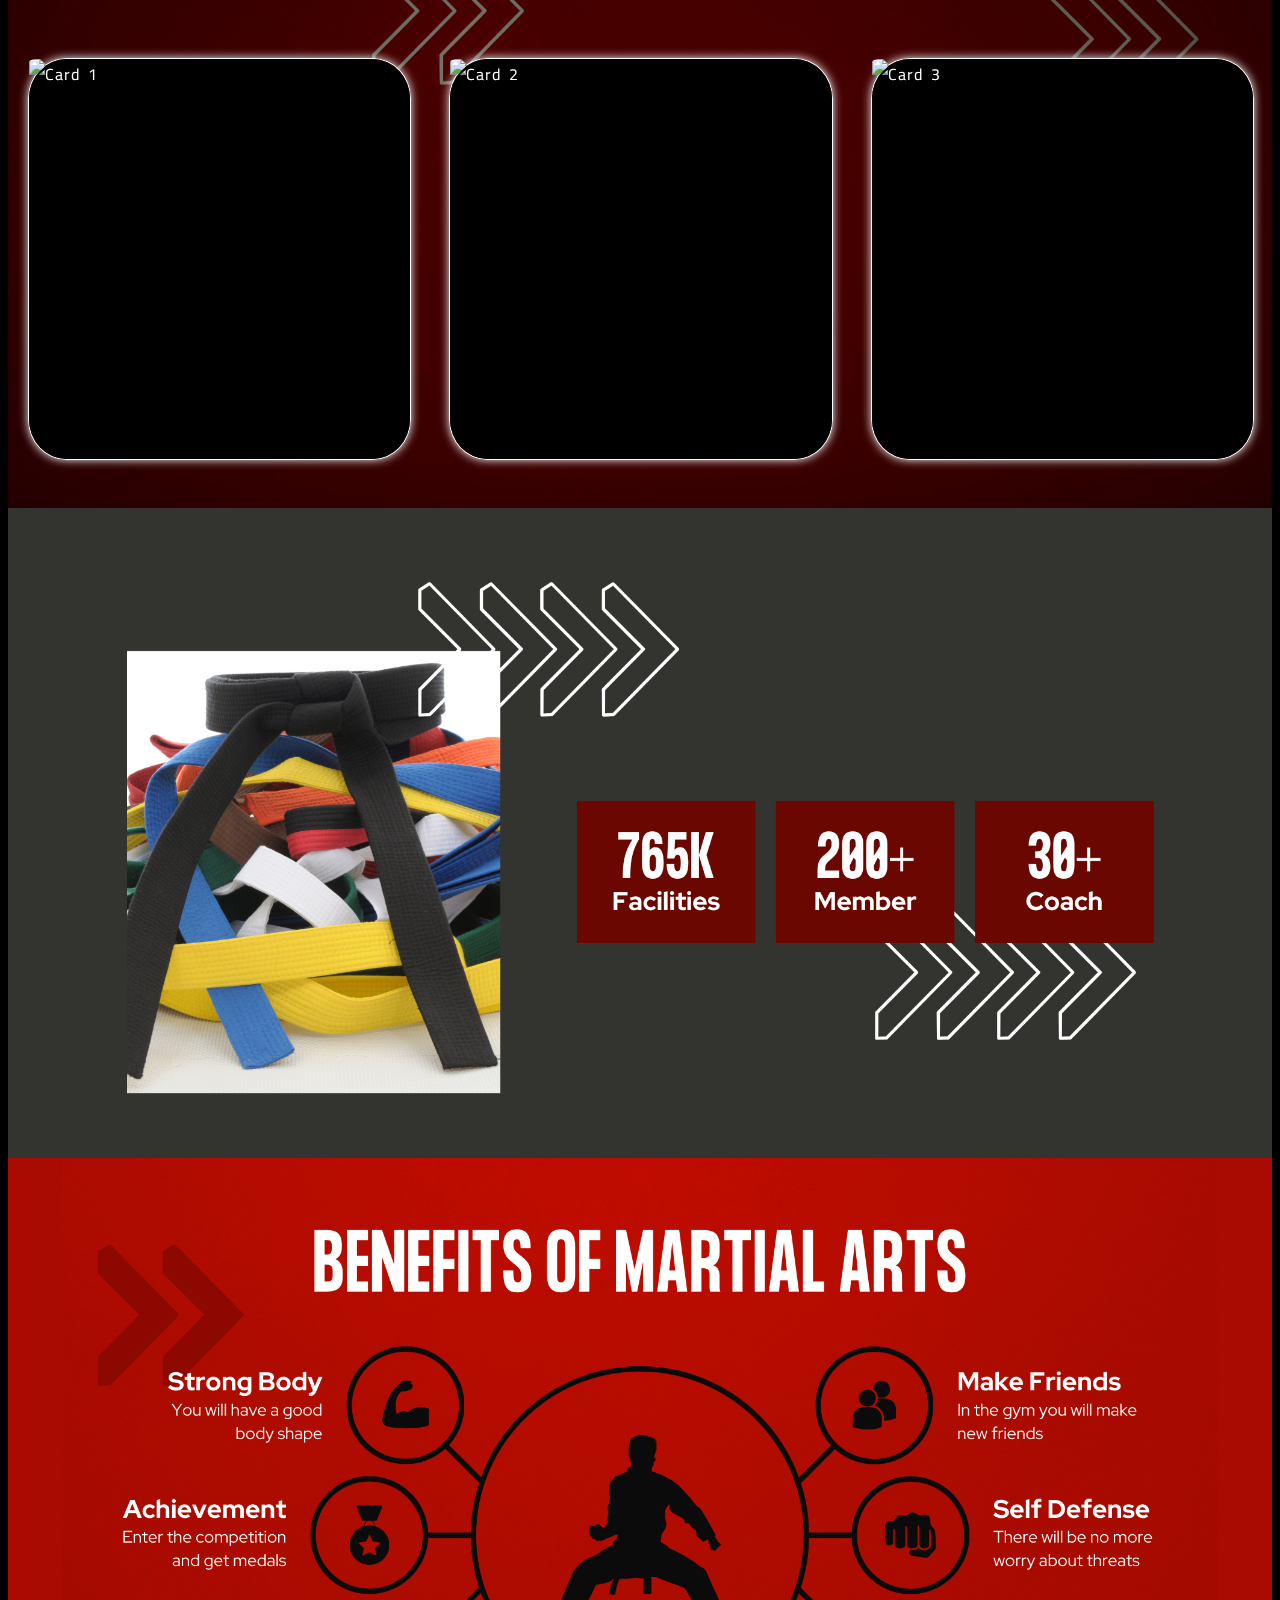
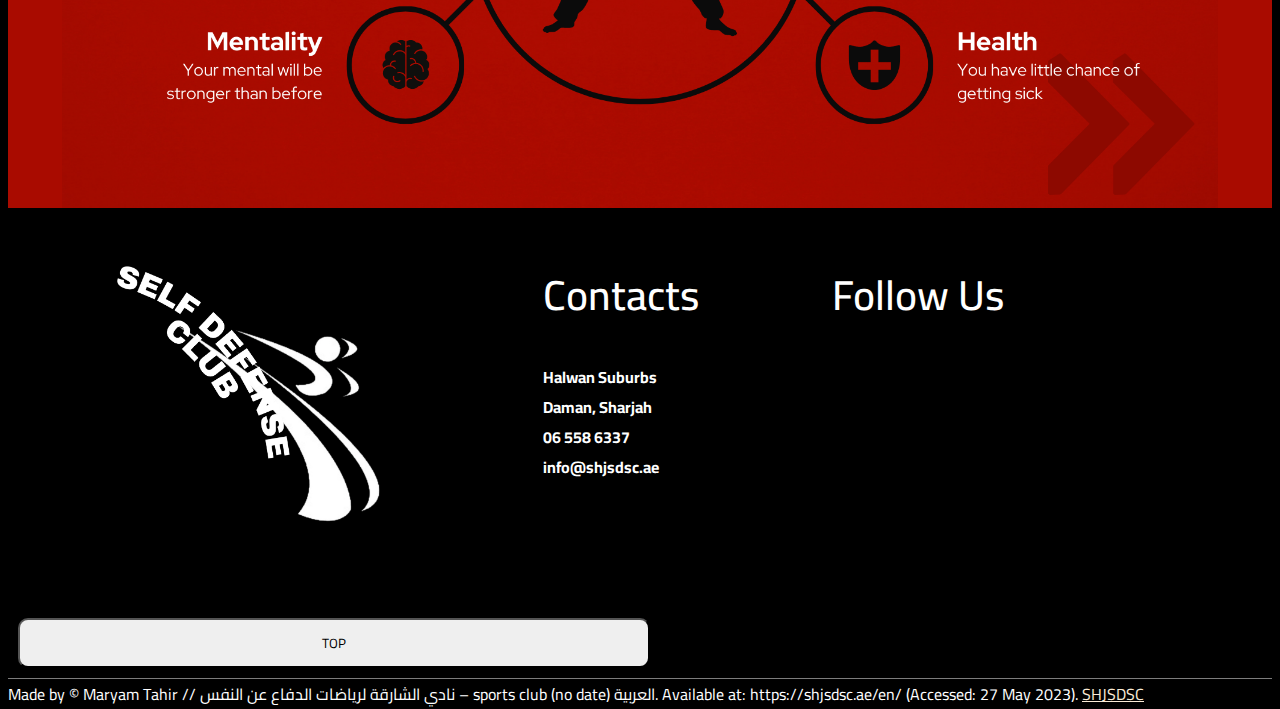
==== commit de095fec: "Update index.html" ====
--- a/index.html
+++ b/index.html
@@ -150,6 +150,7 @@
             </div>
         </div>
     </div>
+    <button id="button" onclick="topFun()">TOP</button>
     <footer> 
     Made by &copy; Maryam Tahir // نادي الشارقة لرياضات الدفاع عن النفس – sports club (no date) العربية. Available at: https://shjsdsc.ae/en/ (Accessed: 27 May 2023). <a href="https://shjsdsc.ae/en/">SHJSDSC</a>
     </footer>
--- a/style.css
+++ b/style.css
@@ -12,6 +12,8 @@
 html{
     background-color: black;
     scroll-behavior: smooth;
+    font-family:'Cairo', sans-serif ;
+
 }
 
 .navbar {
@@ -66,6 +68,10 @@
     filter: blur(0);
     cursor: pointer;
     letter-spacing: 1px;
+    background: linear-gradient(90deg, yellow 35%, red 100%);
+    background-clip: text;
+    -webkit-background-clip: text;
+    -webkit-text-fill-color: transparent;
 }
 .dropdown{
     position: relative;
@@ -78,6 +84,10 @@
 }
 .dropdown:hover .dropdown-content{
     display: block;
+    background: linear-gradient(90deg, yellow 35%, red 100%);
+    background-clip: text;
+    -webkit-background-clip: text;
+    -webkit-text-fill-color: transparent;
 }
 .dropdown-content a{
     display: block;
@@ -85,6 +95,14 @@
 }
 .dropdown-content a:hover{
     color: black;
+    text-shadow: 0 0 10px rgb(255, 255, 255);
+}
+#selected{
+    background: linear-gradient(90deg, yellow 35%, red 100%);
+    background-clip: text;
+    -webkit-background-clip: text;
+    -webkit-text-fill-color: transparent;
+
 }
 
 
@@ -92,7 +110,7 @@
 .page1{
     height: 650px;
     width: 100%;
-    background-image: url(10.png);
+    background-image: url(image\ \(1\).png);
     background-size: cover;
 }
 #main-heading{
@@ -283,7 +301,8 @@
 }
 
 .page6{
-    background-image: url(21.png);
+    background-color: #333330;
+    background-image: url(image\ \(4\).png);
     height: 650px;
     width: 100%;
     background-size: contain;
@@ -294,11 +313,11 @@
 .page5{
     height: 650px;
     width: 100%;
-    background-image: url(22.png);
+    background-image: url(image\ \(5\).png);
     background-size: contain;
     background-position: center;
     background-repeat: no-repeat;
-    background-color: #AD0C01;
+    background-color: #A90B00;
 }
 
 
@@ -494,9 +513,10 @@
 #page6{
     color: white;
     font-family:  'Cairo', sans-serif ;
-    background-image: url(21.png);
-    height: 650px;
-    width: 100%;
+    background-image: url(image\ \(4\).png);
+    height: 650px;
+    width: 100%;
+    background-color: #333330;
     background-size: contain;
     background-repeat: no-repeat;
     background-position: center;
@@ -530,10 +550,15 @@
     width: 200px;
     filter: drop-shadow(0 0px 10px red);
 }
+#loogo:hover{
+    margin-top: 45px;
+    height: 200px;
+    width: 200px;
+    filter: drop-shadow(0 0px 20px rgb(13, 255, 0));
+}
 .c{
     height: 300px;
     width: 400px;
-    border: 1px solid rgb(128, 127, 127);
     border-radius: 10%;
     box-shadow: 0 0 10px red;
     display: flex;
@@ -542,6 +567,13 @@
     padding: 10px;
     font-size: 23px;
 }
+.c:hover{
+    box-shadow: 0 0 25px red;
+}
+.c, .c input{
+    background: linear-gradient(#111,#111)padding-box, linear-gradient(45deg, #09009f, #00ff95) border-box;
+    border: 4px solid transparent;
+}
 
 .c div{
     line-height: 25px;
@@ -558,26 +590,30 @@
     font-size: 15px;
     padding: 15px;
     position: fixed;
-    bottom: 22%;
+    bottom: 21%;
     left: calc(40%+3px);
 }
-span button{
+#sub button{
+    width: 150px;
     font-size: 15px;
-    padding: 15px;
     position: fixed;
-    bottom: 16%;
+    bottom: 13%;
     left: calc(40%+3px);
 }
 .c input:focus{
     box-shadow: 0 0 10px red;
     background-color: rgb(224, 221, 221);
     color: black;
+    border-radius: 5px;
 }
 .c input{
     padding: 5px;
     font-size: 15px;
 }
-
+#sub button:hover{
+    background-color: black;
+    color: white;
+}
 .page8{
     height: 650px;
     width: 100%;
@@ -617,7 +653,146 @@
     background-color: rgb(23, 3, 3);
 }
 
+
+
+/* Taekwondo Page */
+
 .page10{
     height: 650px;
     width: 100%;
-}+    background-image: url(20.png);
+    background-size: cover;
+}
+
+.page11{
+    height: 650px;
+    width: 100%;
+    background-image: url(image\ 6.png);
+    background-size: cover;
+    color: white;
+
+}
+
+
+
+@import url(https://fonts.googleapis.com/css?family=Montserrat);
+.r{
+    position: absolute;
+    left: 0;
+
+}
+.r svg {
+    font: 90px 'Montserrat';
+    font-weight: 800;
+    width: 700px;
+    margin-top: 50px;
+}
+.text-copy {
+    fill: none;
+    stroke: white;
+    stroke-dasharray: 6% 29%;
+    stroke-width: 2px;
+    stroke-dashoffset: 0%;
+    animation: stroke-offset 5.5s infinite linear;
+}
+.text-copy:nth-child(1){
+	stroke: red;
+	animation-delay: -1;
+}
+
+.text-copy:nth-child(2){
+	stroke: red;
+	animation-delay: -2s;
+}
+
+.text-copy:nth-child(3){
+	stroke: yellow;
+	animation-delay: -3s;
+}
+
+.text-copy:nth-child(4){
+	stroke: blue;
+	animation-delay: -4s;
+}
+
+.text-copy:nth-child(5){
+	stroke: green;
+	animation-delay: -5s;
+}
+
+@keyframes stroke-offset{
+	100% {stroke-dashoffset: -35%;}
+}
+
+.par{
+    height: 600px;
+    width: 50%;
+    padding-top: 20%;
+    padding-left: 40px;
+}
+
+.page12{
+    background-image: url(image\ 7.png);
+    background-size: cover;
+    height: 650px;
+    width: 100%;
+    color: white;
+    border-bottom: 1px solid grey;
+}
+.pa{
+    padding-top: 200px ;
+    width: 50%;
+    margin-left: 45%;
+}
+
+/* Karate Page */
+.page13{
+    height: 650px;
+    width: 100%;
+    background-image: url(image9.png);
+    background-size: cover;
+}
+.page14{
+    background-image: url(image\ 6.png);
+    background-size: cover;
+    height: 650px;
+    width: 100%;
+    color: white;
+
+}
+.paar{
+    padding-top: 17%;
+    padding-left: 25px;
+    width: 60%;
+
+}
+
+
+/* Judo Page */
+.page15{
+    height: 650px;
+    width: 100%;
+    background-image: url(image10.png);
+    background-size: cover;
+}
+.page16{
+    height: 700px;
+    width: 100%;
+    color: white;
+    background-image: url(image12.png);
+    background-size: cover;
+}
+
+.paaar{
+    width: 60%;
+    padding-top: 220px;
+    padding-left: 40px;
+}
+
+
+/* Media Page */
+.page17{
+    height: 700px;
+    width: 100%;
+    border: 1px solid white;
+}
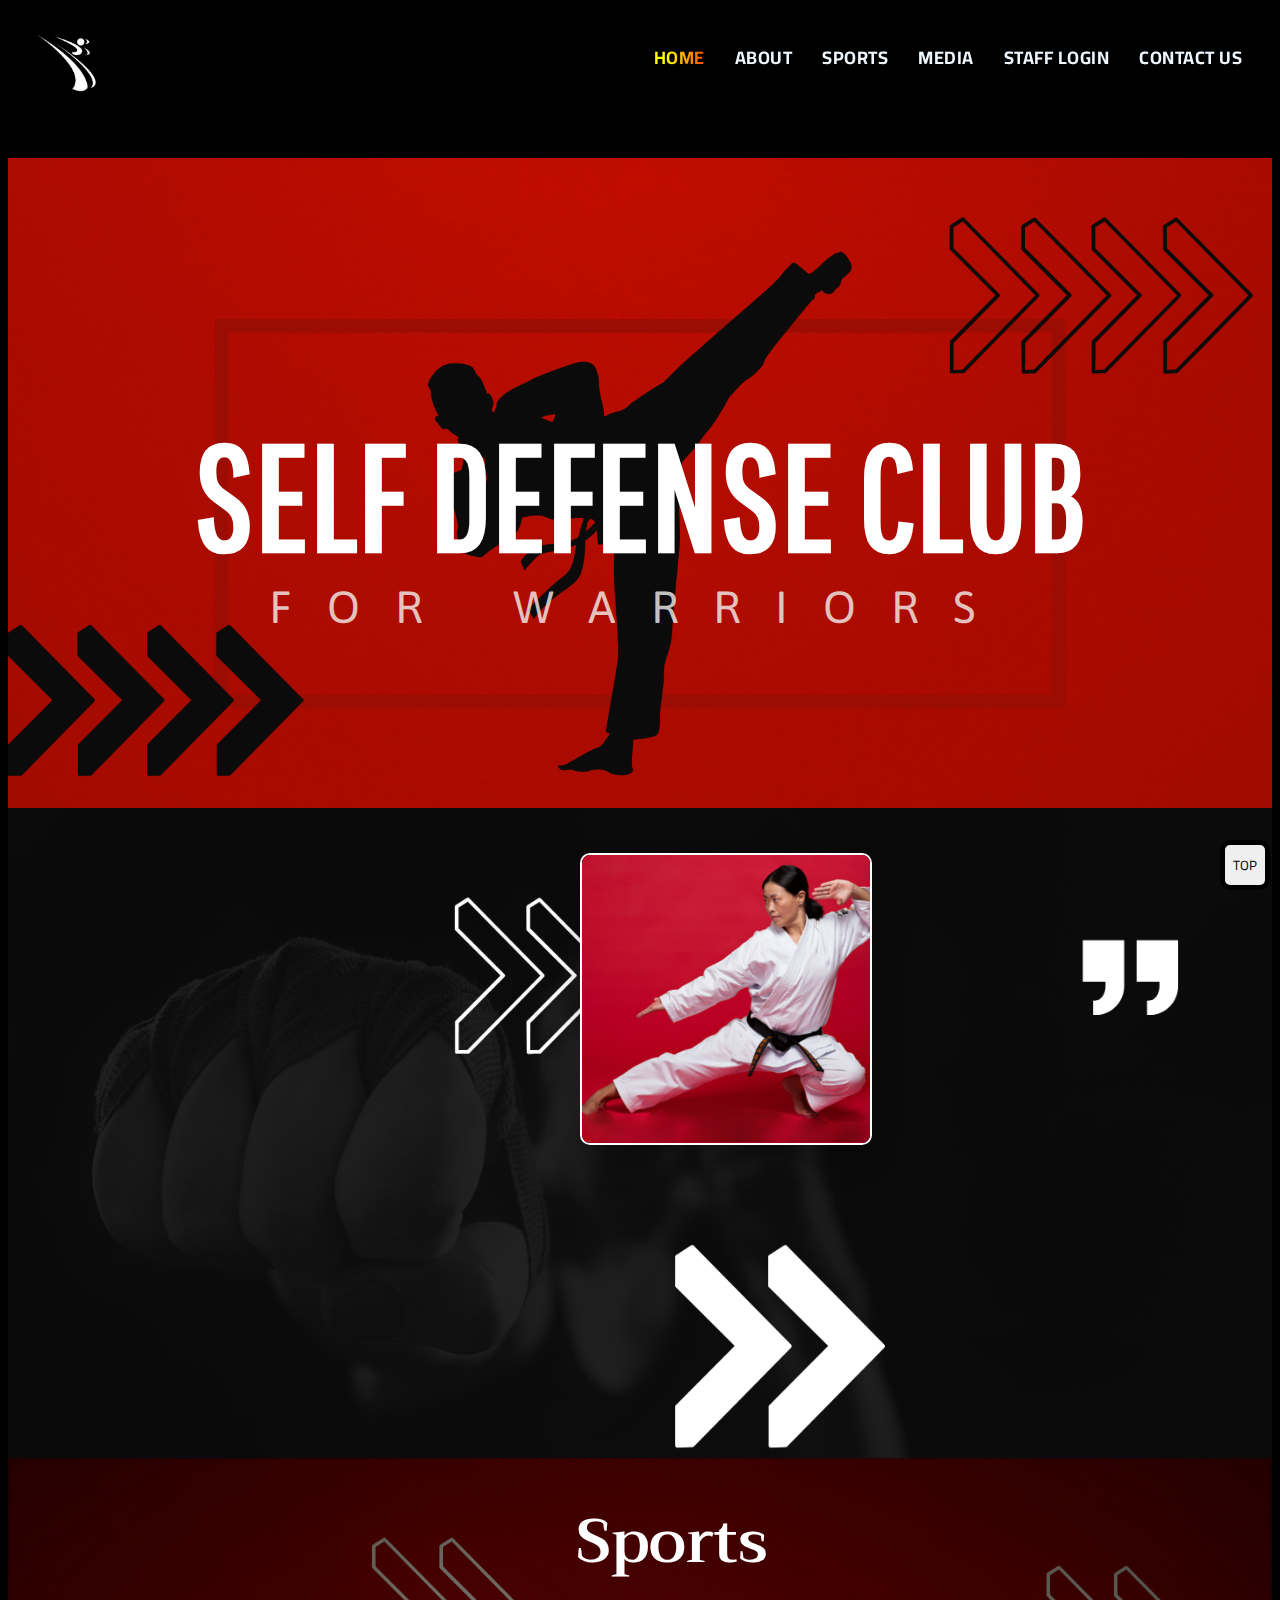
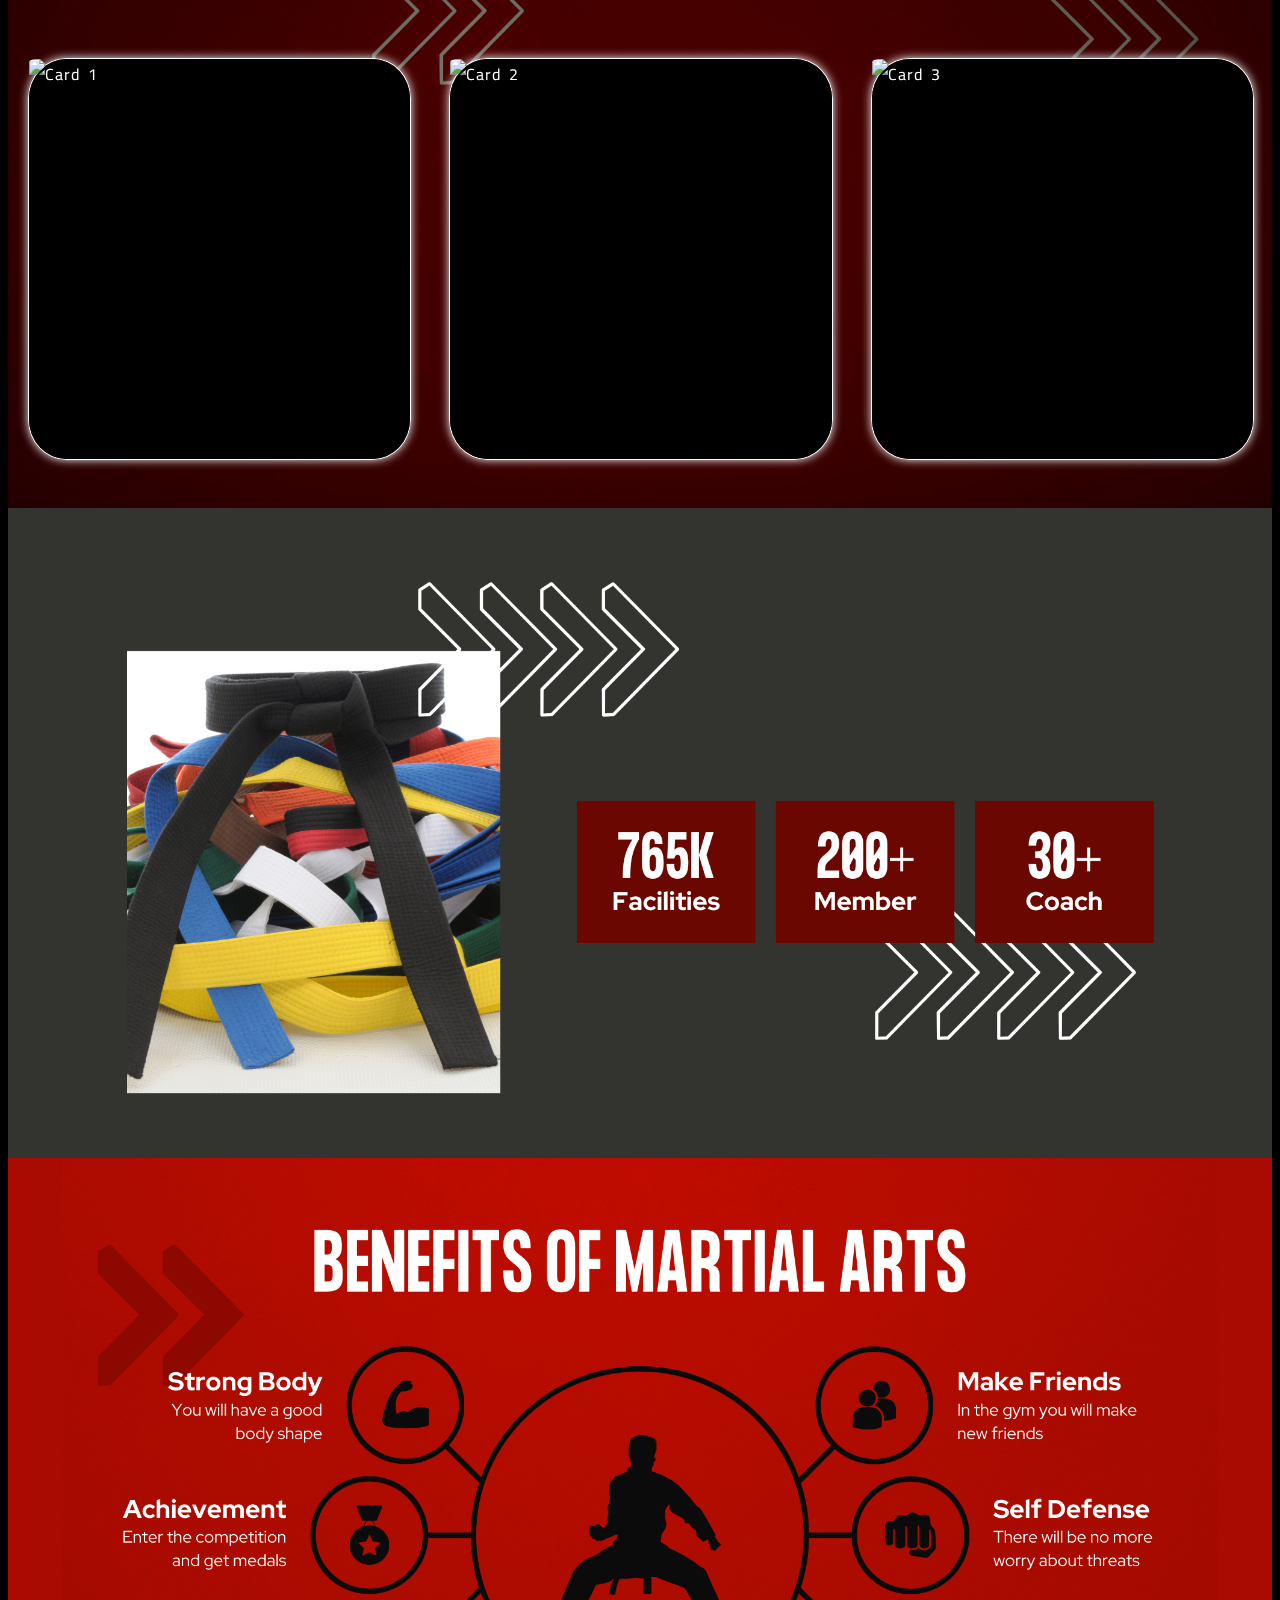
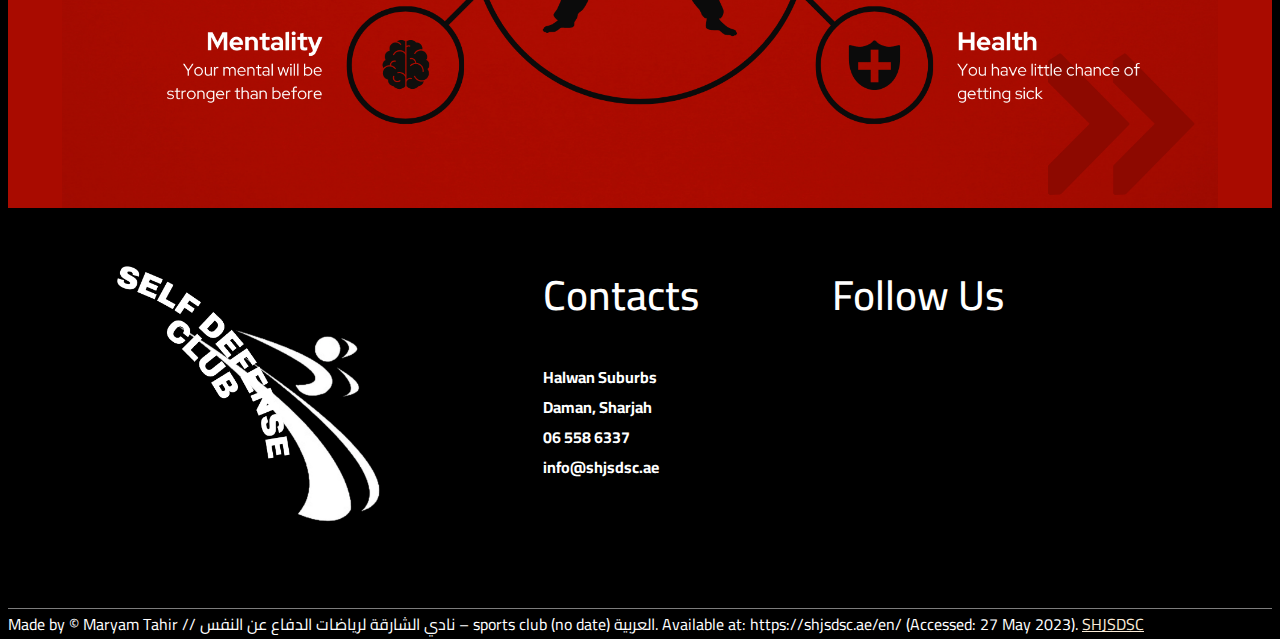
==== commit c9f8023f: "Update index.html" ====
--- a/index.html
+++ b/index.html
@@ -155,7 +155,8 @@
     Made by &copy; Maryam Tahir // نادي الشارقة لرياضات الدفاع عن النفس – sports club (no date) العربية. Available at: https://shjsdsc.ae/en/ (Accessed: 27 May 2023). <a href="https://shjsdsc.ae/en/">SHJSDSC</a>
     </footer>
 
-
+<!-- <div class="rtin-counter" style="color:#ffffff;"><span class="rtin-counter-num" data-num="277" data-rtSpeed="5000" data-rtSteps="10">277</span></div>
+	</div> -->
 <script src="script.js"></script>
 </body>
 </html>--- a/style.css
+++ b/style.css
@@ -791,8 +791,24 @@
 
 
 /* Media Page */
-.page17{
-    height: 700px;
-    width: 100%;
-    border: 1px solid white;
-}
+
+  
+
+
+
+
+
+
+
+/* To the top button */
+#button{
+    width: 50px;
+    height: 50px;
+    border: rgb(0, 0, 0) 5px solid;
+    transition: background-color .3s,
+    opacity 0.5s visibility 0.5s;
+    z-index: 500;
+    position: fixed;
+    bottom: 0;
+    right: 0;
+}
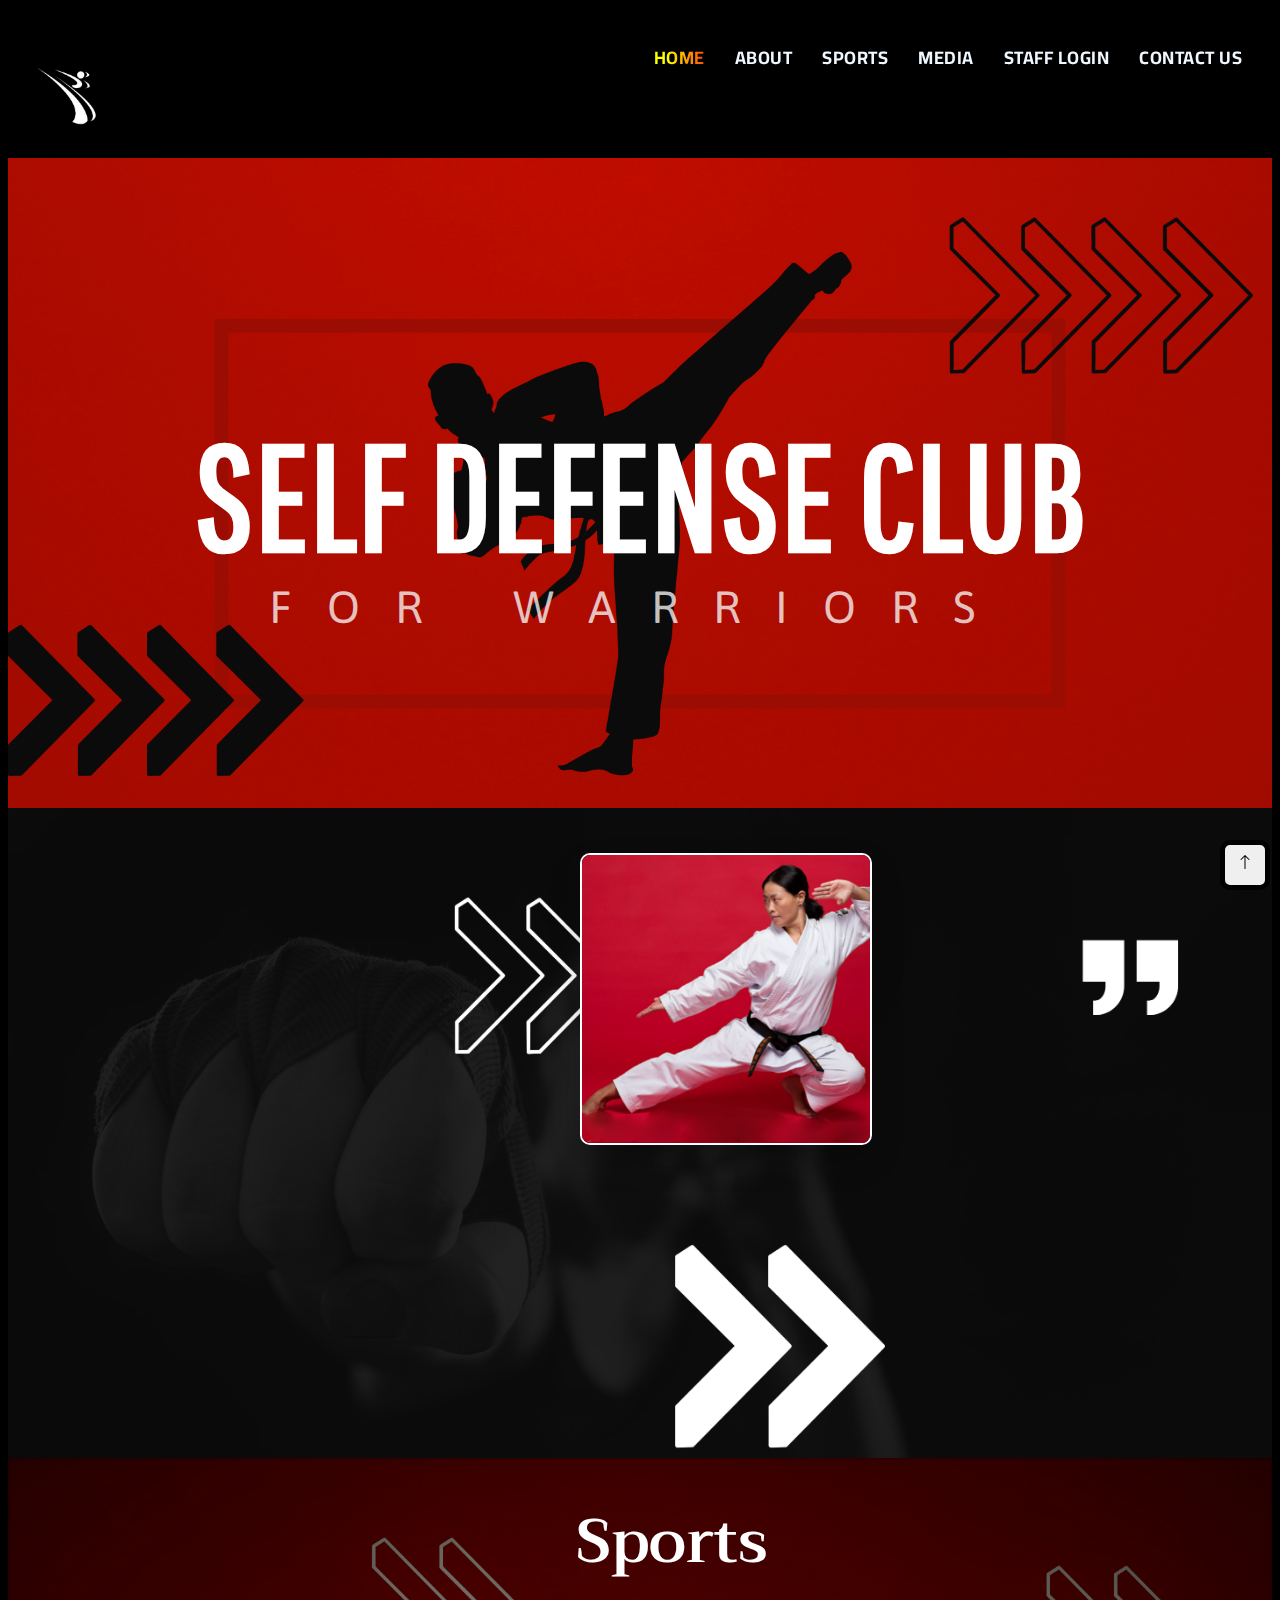
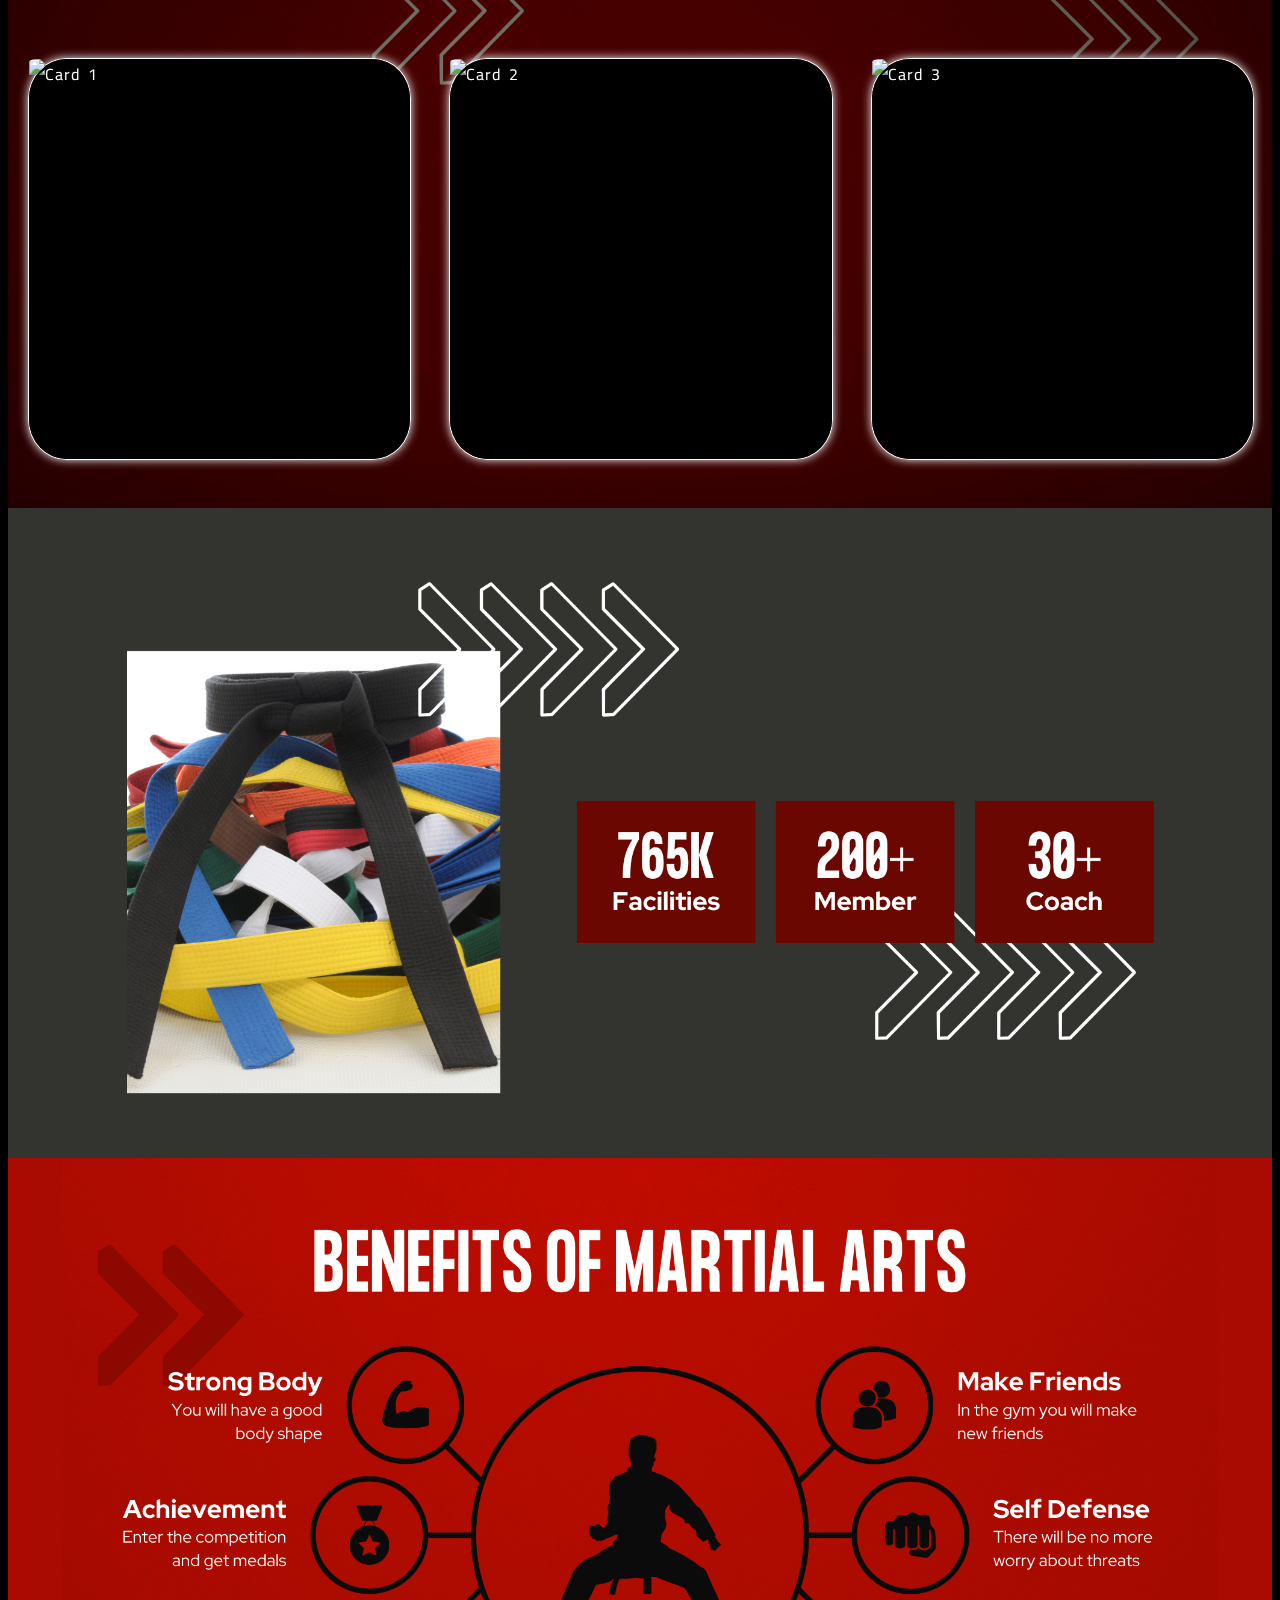
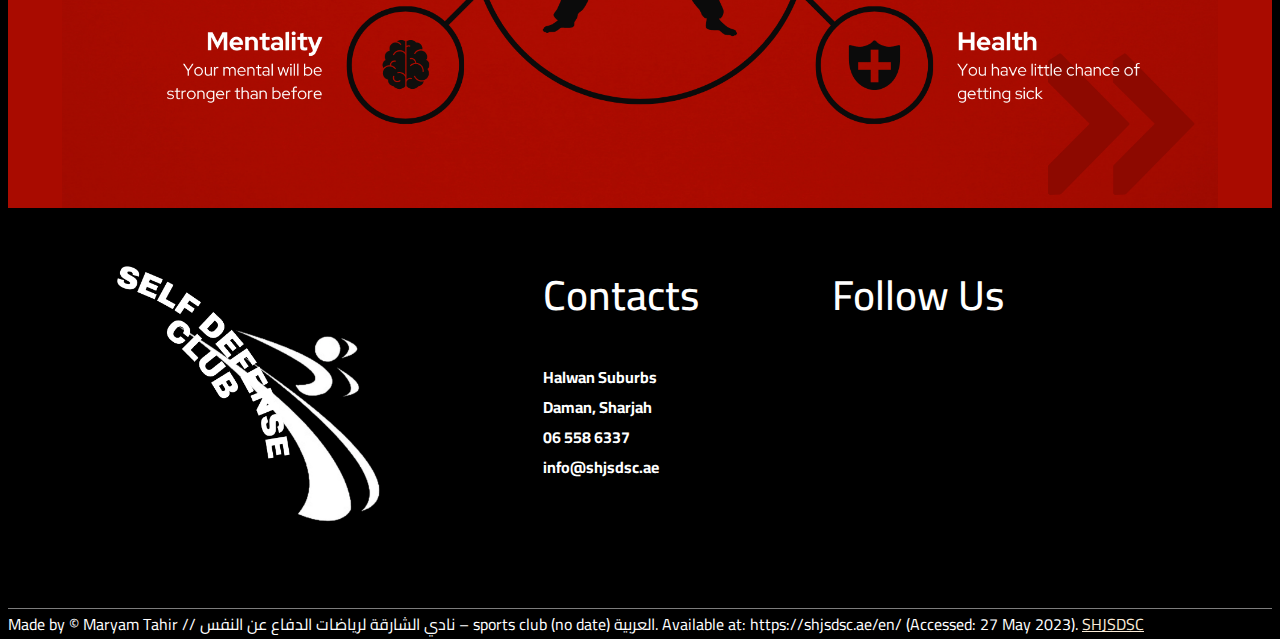
==== commit 0f6d5c7f: "Update index.html" ====
--- a/index.html
+++ b/index.html
@@ -14,8 +14,9 @@
 </head>
 <body>
     <nav class="navbar" id="navi">
-        <img id="myImg" src="loogoo.png" alt="" height="80" width="80">
         <ul>
+      <a href="index.html"><img id="myImg" src="loogoo.png" alt="" height="80" width="80"></a>
+
             <li id="selected"><a href="index.html">HOME</a></li>
             <li><a href="about.html">ABOUT</a></li>
             <li class="dropdown"><a href="">SPORTS</a>
@@ -150,13 +151,12 @@
             </div>
         </div>
     </div>
-    <button id="button" onclick="topFun()">TOP</button>
+    <button id="button" onclick="topFun()"><svg xmlns="http://www.w3.org/2000/svg" width="16" height="16" fill="currentColor" class="bi bi-arrow-up" viewBox="0 0 16 16">
+      <path fill-rule="evenodd" d="M8 15a.5.5 0 0 0 .5-.5V2.707l3.146 3.147a.5.5 0 0 0 .708-.708l-4-4a.5.5 0 0 0-.708 0l-4 4a.5.5 0 1 0 .708.708L7.5 2.707V14.5a.5.5 0 0 0 .5.5z"/>
+    </svg></button>
     <footer> 
     Made by &copy; Maryam Tahir // نادي الشارقة لرياضات الدفاع عن النفس – sports club (no date) العربية. Available at: https://shjsdsc.ae/en/ (Accessed: 27 May 2023). <a href="https://shjsdsc.ae/en/">SHJSDSC</a>
     </footer>
-
-<!-- <div class="rtin-counter" style="color:#ffffff;"><span class="rtin-counter-num" data-num="277" data-rtSpeed="5000" data-rtSteps="10">277</span></div>
-	</div> -->
 <script src="script.js"></script>
 </body>
 </html>--- a/style.css
+++ b/style.css
@@ -789,17 +789,6 @@
     padding-left: 40px;
 }
 
-
-/* Media Page */
-
-  
-
-
-
-
-
-
-
 /* To the top button */
 #button{
     width: 50px;
@@ -812,3 +801,6 @@
     bottom: 0;
     right: 0;
 }
+
+
+
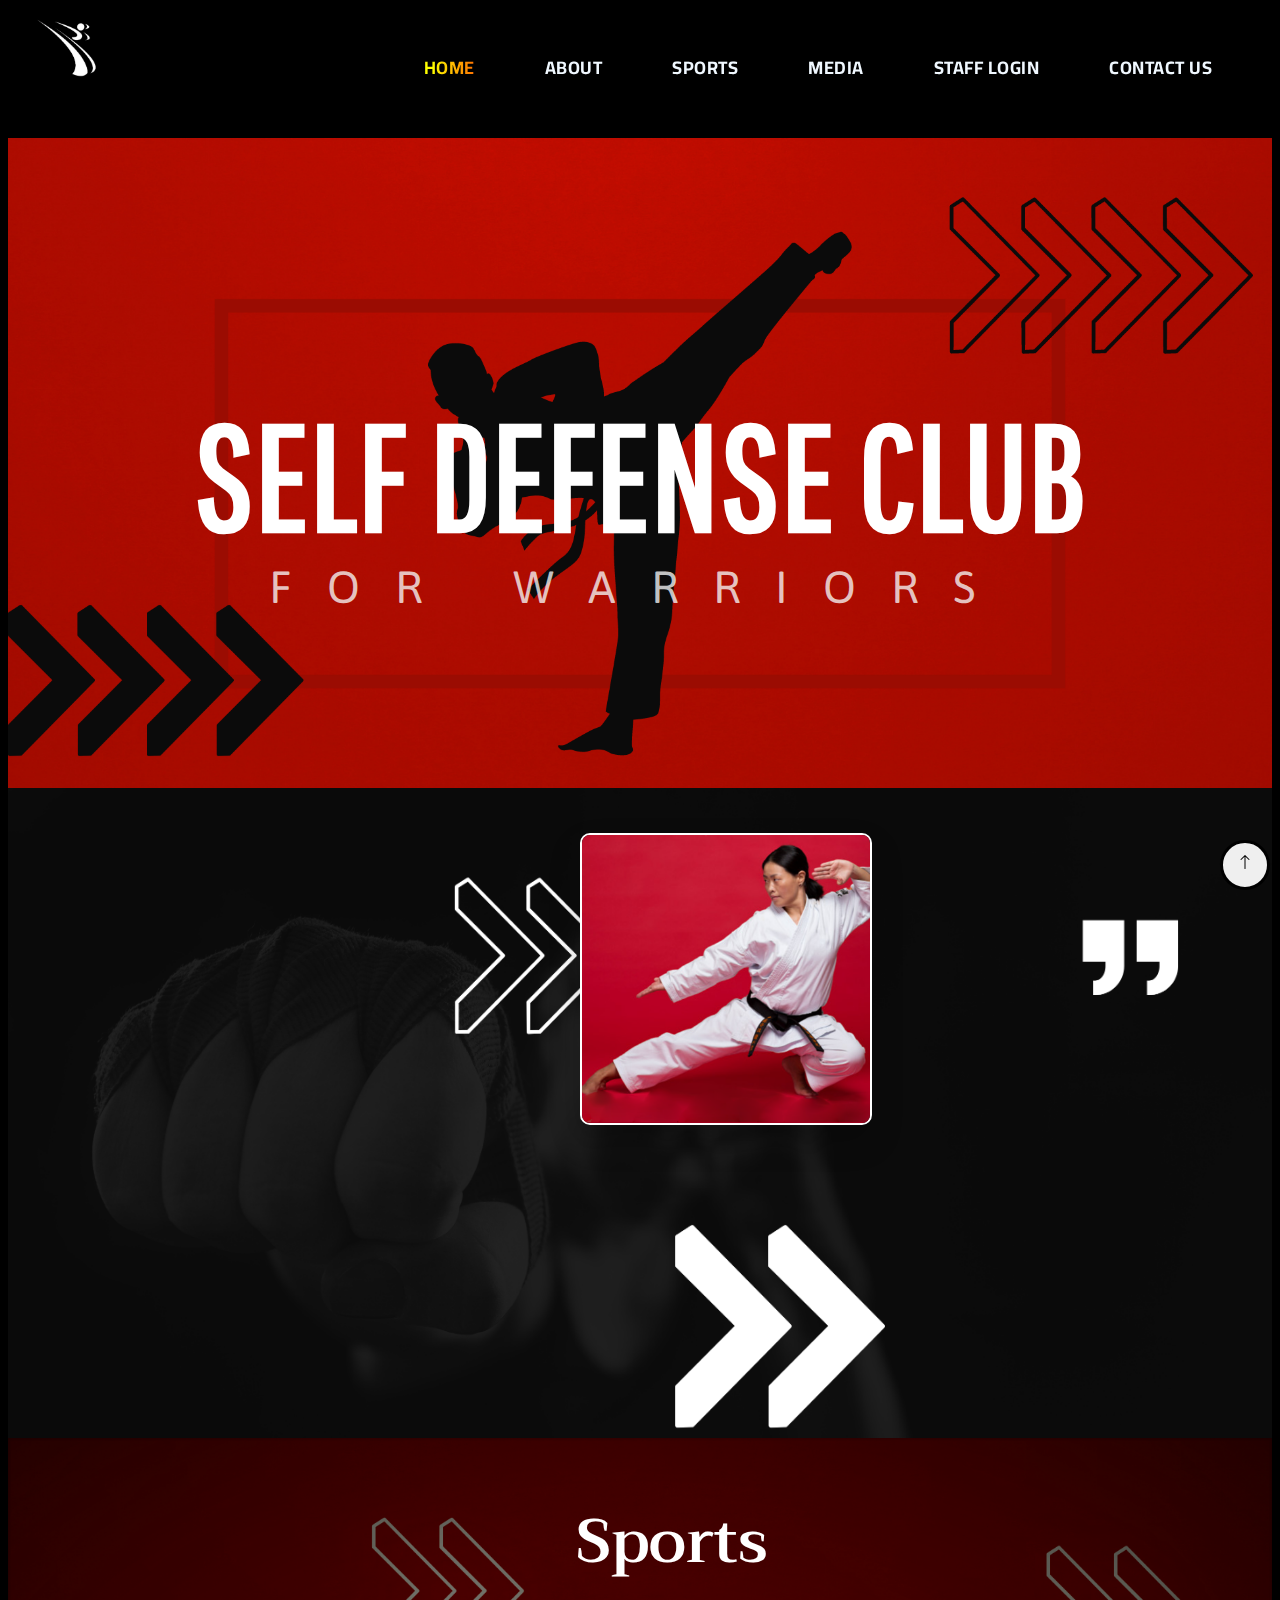
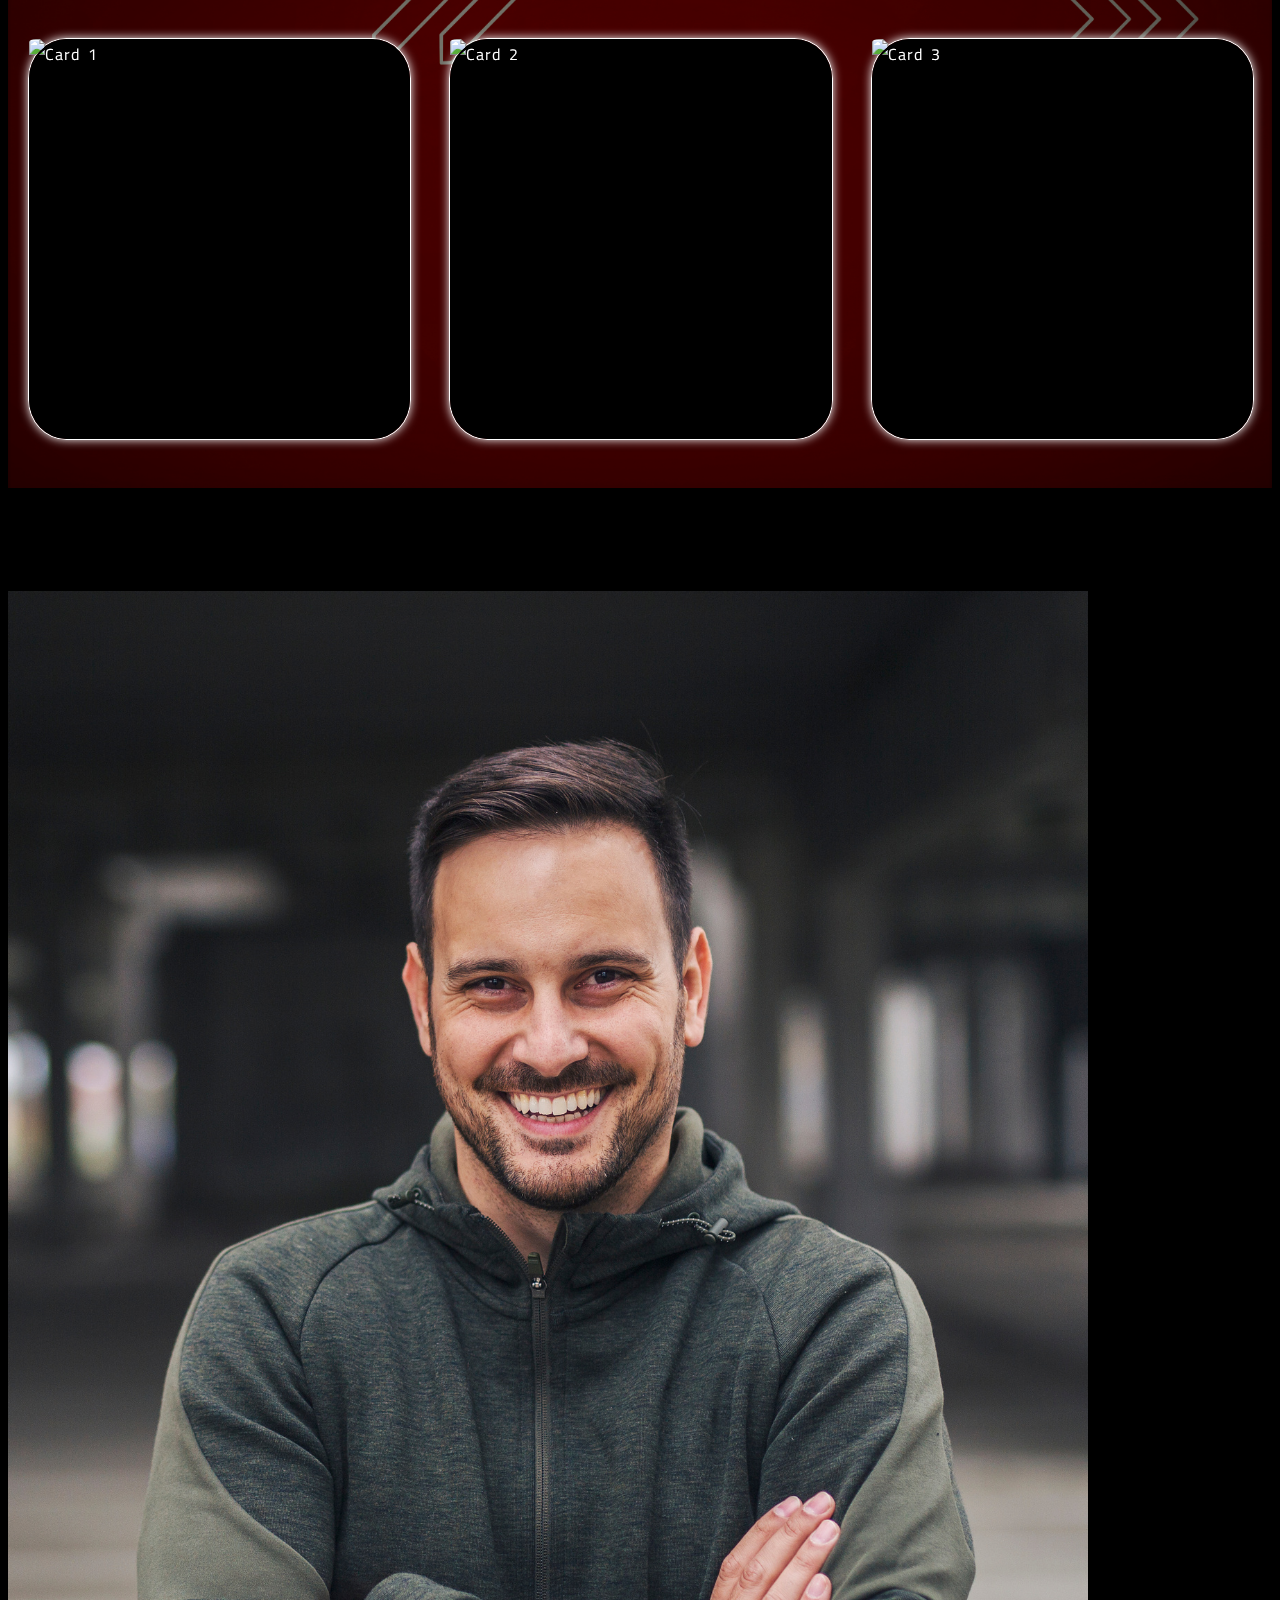
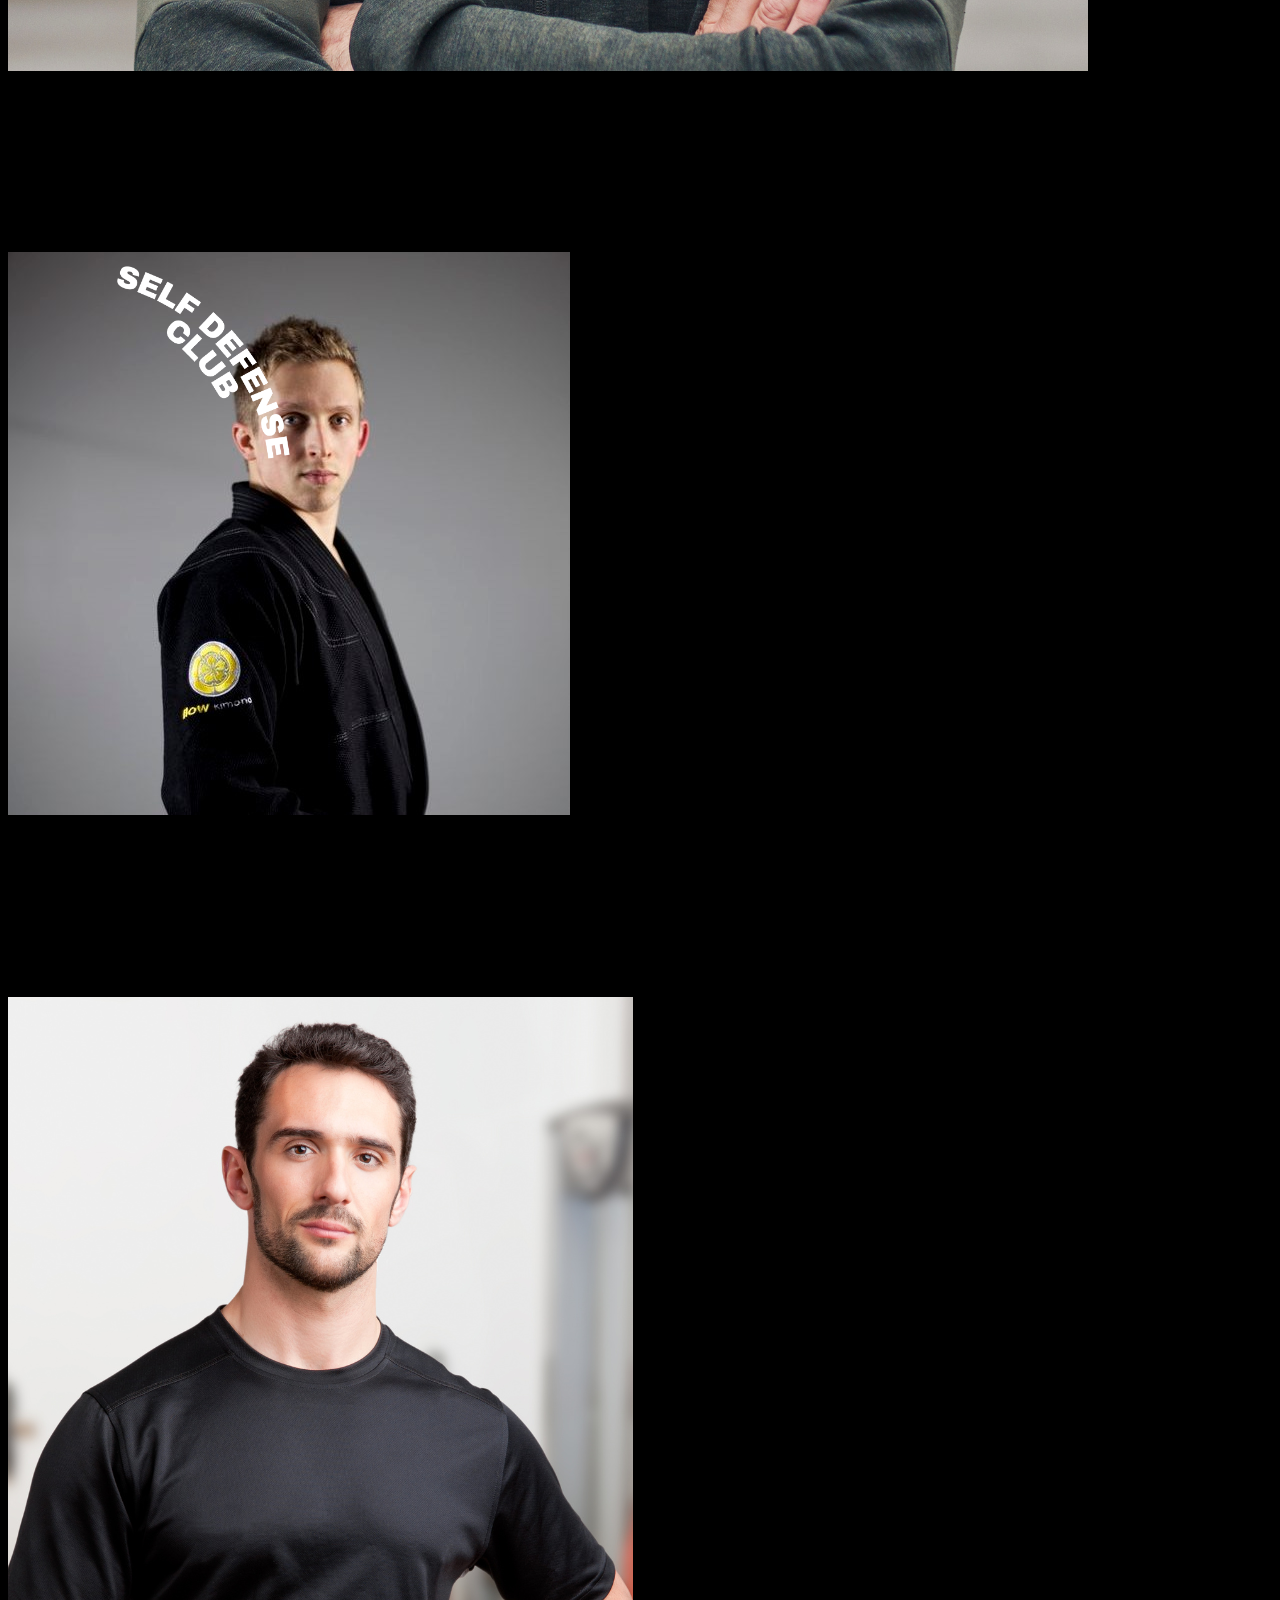
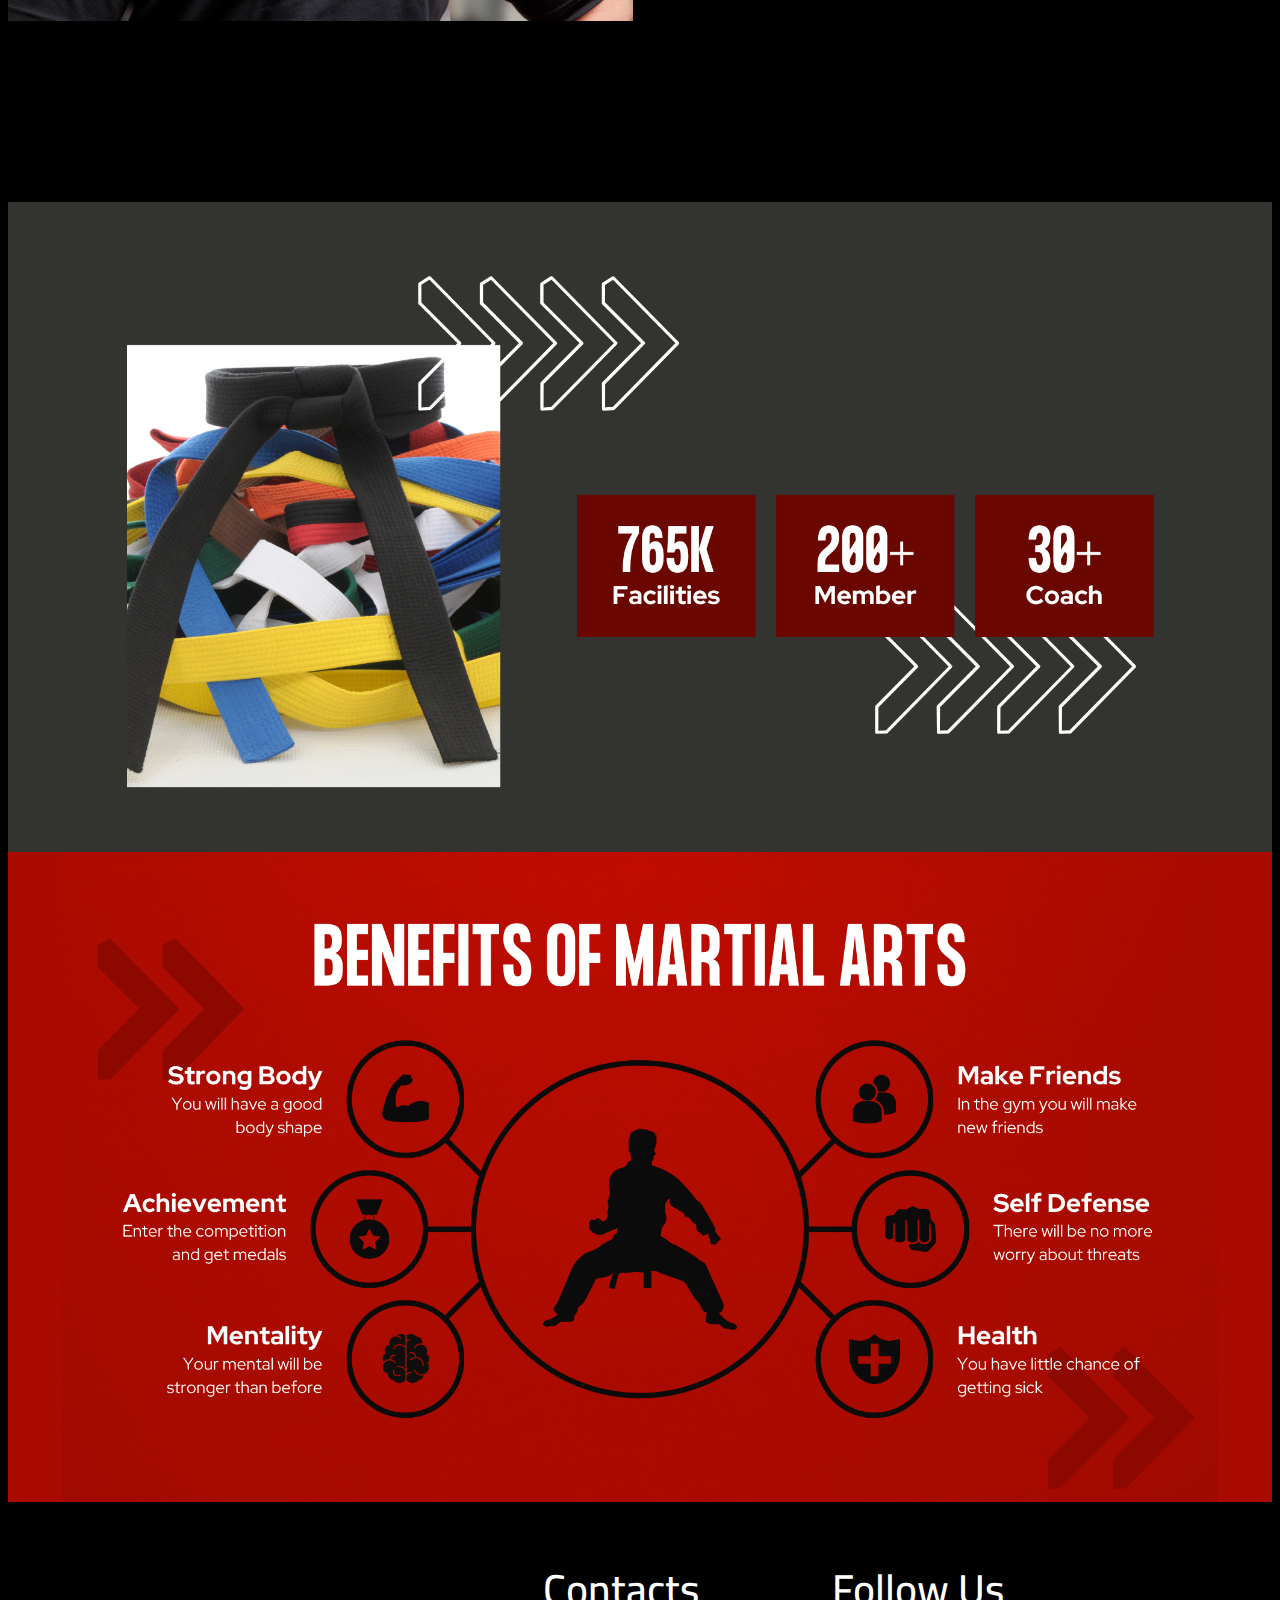
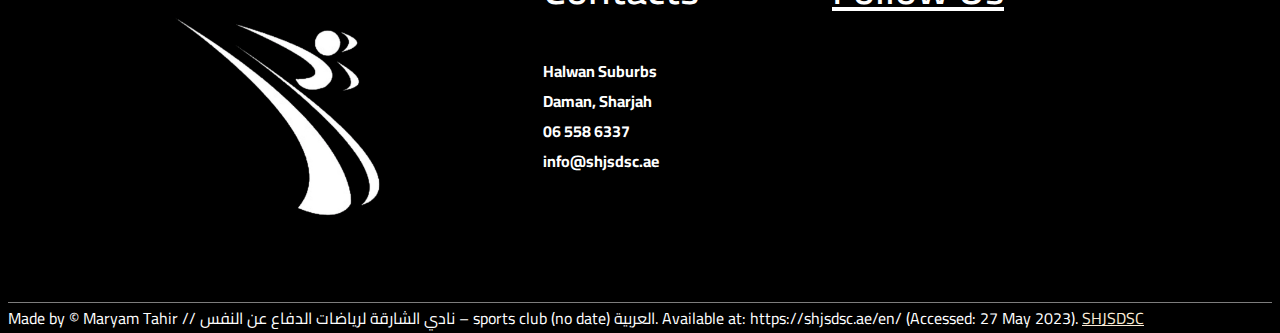
==== commit 649d08ab: "Update index.html" ====
--- a/index.html
+++ b/index.html
@@ -119,6 +119,75 @@
         </div>
         
     </div>
+    <div class="page28">
+      <h1>OUR TRAINERS</h1>
+      <div class="page26">
+        <div id="i">
+            <div id="j">
+                <img src="image (10).png" alt="">
+            </div>
+            <div id="k">
+                <h3>Karate Master</h3>
+                <h2>Master Farhan Ali</h2>
+                <svg xmlns="http://www.w3.org/2000/svg" width="25" height="25" fill="currentColor" class="bi bi-instagram" viewBox="0 0 16 16">
+                  <path d="M8 0C5.829 0 5.556.01 4.703.048 3.85.088 3.269.222 2.76.42a3.917 3.917 0 0 0-1.417.923A3.927 3.927 0 0 0 .42 2.76C.222 3.268.087 3.85.048 4.7.01 5.555 0 5.827 0 8.001c0 2.172.01 2.444.048 3.297.04.852.174 1.433.372 1.942.205.526.478.972.923 1.417.444.445.89.719 1.416.923.51.198 1.09.333 1.942.372C5.555 15.99 5.827 16 8 16s2.444-.01 3.298-.048c.851-.04 1.434-.174 1.943-.372a3.916 3.916 0 0 0 1.416-.923c.445-.445.718-.891.923-1.417.197-.509.332-1.09.372-1.942C15.99 10.445 16 10.173 16 8s-.01-2.445-.048-3.299c-.04-.851-.175-1.433-.372-1.941a3.926 3.926 0 0 0-.923-1.417A3.911 3.911 0 0 0 13.24.42c-.51-.198-1.092-.333-1.943-.372C10.443.01 10.172 0 7.998 0h.003zm-.717 1.442h.718c2.136 0 2.389.007 3.232.046.78.035 1.204.166 1.486.275.373.145.64.319.92.599.28.28.453.546.598.92.11.281.24.705.275 1.485.039.843.047 1.096.047 3.231s-.008 2.389-.047 3.232c-.035.78-.166 1.203-.275 1.485a2.47 2.47 0 0 1-.599.919c-.28.28-.546.453-.92.598-.28.11-.704.24-1.485.276-.843.038-1.096.047-3.232.047s-2.39-.009-3.233-.047c-.78-.036-1.203-.166-1.485-.276a2.478 2.478 0 0 1-.92-.598 2.48 2.48 0 0 1-.6-.92c-.109-.281-.24-.705-.275-1.485-.038-.843-.046-1.096-.046-3.233 0-2.136.008-2.388.046-3.231.036-.78.166-1.204.276-1.486.145-.373.319-.64.599-.92.28-.28.546-.453.92-.598.282-.11.705-.24 1.485-.276.738-.034 1.024-.044 2.515-.045v.002zm4.988 1.328a.96.96 0 1 0 0 1.92.96.96 0 0 0 0-1.92zm-4.27 1.122a4.109 4.109 0 1 0 0 8.217 4.109 4.109 0 0 0 0-8.217zm0 1.441a2.667 2.667 0 1 1 0 5.334 2.667 2.667 0 0 1 0-5.334z"/>
+                </svg>
+                <svg xmlns="http://www.w3.org/2000/svg" width="25" height="25" fill="currentColor" class="bi bi-twitter" viewBox="0 0 16 16">
+                  <path d="M5.026 15c6.038 0 9.341-5.003 9.341-9.334 0-.14 0-.282-.006-.422A6.685 6.685 0 0 0 16 3.542a6.658 6.658 0 0 1-1.889.518 3.301 3.301 0 0 0 1.447-1.817 6.533 6.533 0 0 1-2.087.793A3.286 3.286 0 0 0 7.875 6.03a9.325 9.325 0 0 1-6.767-3.429 3.289 3.289 0 0 0 1.018 4.382A3.323 3.323 0 0 1 .64 6.575v.045a3.288 3.288 0 0 0 2.632 3.218 3.203 3.203 0 0 1-.865.115 3.23 3.23 0 0 1-.614-.057 3.283 3.283 0 0 0 3.067 2.277A6.588 6.588 0 0 1 .78 13.58a6.32 6.32 0 0 1-.78-.045A9.344 9.344 0 0 0 5.026 15z"/>
+                </svg>
+                <svg xmlns="http://www.w3.org/2000/svg" width="25" height="25" fill="currentColor" class="bi bi-facebook" viewBox="0 0 16 16">
+                  <path d="M16 8.049c0-4.446-3.582-8.05-8-8.05C3.58 0-.002 3.603-.002 8.05c0 4.017 2.926 7.347 6.75 7.951v-5.625h-2.03V8.05H6.75V6.275c0-2.017 1.195-3.131 3.022-3.131.876 0 1.791.157 1.791.157v1.98h-1.009c-.993 0-1.303.621-1.303 1.258v1.51h2.218l-.354 2.326H9.25V16c3.824-.604 6.75-3.934 6.75-7.951z"/>
+                </svg>
+                <svg xmlns="http://www.w3.org/2000/svg" width="25" height="25" fill="currentColor" class="bi bi-whatsapp" viewBox="0 0 16 16">
+                  <path d="M13.601 2.326A7.854 7.854 0 0 0 7.994 0C3.627 0 .068 3.558.064 7.926c0 1.399.366 2.76 1.057 3.965L0 16l4.204-1.102a7.933 7.933 0 0 0 3.79.965h.004c4.368 0 7.926-3.558 7.93-7.93A7.898 7.898 0 0 0 13.6 2.326zM7.994 14.521a6.573 6.573 0 0 1-3.356-.92l-.24-.144-2.494.654.666-2.433-.156-.251a6.56 6.56 0 0 1-1.007-3.505c0-3.626 2.957-6.584 6.591-6.584a6.56 6.56 0 0 1 4.66 1.931 6.557 6.557 0 0 1 1.928 4.66c-.004 3.639-2.961 6.592-6.592 6.592zm3.615-4.934c-.197-.099-1.17-.578-1.353-.646-.182-.065-.315-.099-.445.099-.133.197-.513.646-.627.775-.114.133-.232.148-.43.05-.197-.1-.836-.308-1.592-.985-.59-.525-.985-1.175-1.103-1.372-.114-.198-.011-.304.088-.403.087-.088.197-.232.296-.346.1-.114.133-.198.198-.33.065-.134.034-.248-.015-.347-.05-.099-.445-1.076-.612-1.47-.16-.389-.323-.335-.445-.34-.114-.007-.247-.007-.38-.007a.729.729 0 0 0-.529.247c-.182.198-.691.677-.691 1.654 0 .977.71 1.916.81 2.049.098.133 1.394 2.132 3.383 2.992.47.205.84.326 1.129.418.475.152.904.129 1.246.08.38-.058 1.171-.48 1.338-.943.164-.464.164-.86.114-.943-.049-.084-.182-.133-.38-.232z"/>
+                </svg>
+            </div>
+        </div>
+        <div id="i">
+            <div id="j">
+                <img src="24.jpg" alt="">
+            </div>
+            <div id="k">
+                <h3>Judo Master</h3>
+                <h2>Master Joe Henry</h2>
+                <svg xmlns="http://www.w3.org/2000/svg" width="25" height="25" fill="currentColor" class="bi bi-instagram" viewBox="0 0 16 16">
+                  <path d="M8 0C5.829 0 5.556.01 4.703.048 3.85.088 3.269.222 2.76.42a3.917 3.917 0 0 0-1.417.923A3.927 3.927 0 0 0 .42 2.76C.222 3.268.087 3.85.048 4.7.01 5.555 0 5.827 0 8.001c0 2.172.01 2.444.048 3.297.04.852.174 1.433.372 1.942.205.526.478.972.923 1.417.444.445.89.719 1.416.923.51.198 1.09.333 1.942.372C5.555 15.99 5.827 16 8 16s2.444-.01 3.298-.048c.851-.04 1.434-.174 1.943-.372a3.916 3.916 0 0 0 1.416-.923c.445-.445.718-.891.923-1.417.197-.509.332-1.09.372-1.942C15.99 10.445 16 10.173 16 8s-.01-2.445-.048-3.299c-.04-.851-.175-1.433-.372-1.941a3.926 3.926 0 0 0-.923-1.417A3.911 3.911 0 0 0 13.24.42c-.51-.198-1.092-.333-1.943-.372C10.443.01 10.172 0 7.998 0h.003zm-.717 1.442h.718c2.136 0 2.389.007 3.232.046.78.035 1.204.166 1.486.275.373.145.64.319.92.599.28.28.453.546.598.92.11.281.24.705.275 1.485.039.843.047 1.096.047 3.231s-.008 2.389-.047 3.232c-.035.78-.166 1.203-.275 1.485a2.47 2.47 0 0 1-.599.919c-.28.28-.546.453-.92.598-.28.11-.704.24-1.485.276-.843.038-1.096.047-3.232.047s-2.39-.009-3.233-.047c-.78-.036-1.203-.166-1.485-.276a2.478 2.478 0 0 1-.92-.598 2.48 2.48 0 0 1-.6-.92c-.109-.281-.24-.705-.275-1.485-.038-.843-.046-1.096-.046-3.233 0-2.136.008-2.388.046-3.231.036-.78.166-1.204.276-1.486.145-.373.319-.64.599-.92.28-.28.546-.453.92-.598.282-.11.705-.24 1.485-.276.738-.034 1.024-.044 2.515-.045v.002zm4.988 1.328a.96.96 0 1 0 0 1.92.96.96 0 0 0 0-1.92zm-4.27 1.122a4.109 4.109 0 1 0 0 8.217 4.109 4.109 0 0 0 0-8.217zm0 1.441a2.667 2.667 0 1 1 0 5.334 2.667 2.667 0 0 1 0-5.334z"/>
+                </svg>
+                <svg xmlns="http://www.w3.org/2000/svg" width="25" height="25" fill="currentColor" class="bi bi-twitter" viewBox="0 0 16 16">
+                  <path d="M5.026 15c6.038 0 9.341-5.003 9.341-9.334 0-.14 0-.282-.006-.422A6.685 6.685 0 0 0 16 3.542a6.658 6.658 0 0 1-1.889.518 3.301 3.301 0 0 0 1.447-1.817 6.533 6.533 0 0 1-2.087.793A3.286 3.286 0 0 0 7.875 6.03a9.325 9.325 0 0 1-6.767-3.429 3.289 3.289 0 0 0 1.018 4.382A3.323 3.323 0 0 1 .64 6.575v.045a3.288 3.288 0 0 0 2.632 3.218 3.203 3.203 0 0 1-.865.115 3.23 3.23 0 0 1-.614-.057 3.283 3.283 0 0 0 3.067 2.277A6.588 6.588 0 0 1 .78 13.58a6.32 6.32 0 0 1-.78-.045A9.344 9.344 0 0 0 5.026 15z"/>
+                </svg>
+                <svg xmlns="http://www.w3.org/2000/svg" width="25" height="25" fill="currentColor" class="bi bi-facebook" viewBox="0 0 16 16">
+                  <path d="M16 8.049c0-4.446-3.582-8.05-8-8.05C3.58 0-.002 3.603-.002 8.05c0 4.017 2.926 7.347 6.75 7.951v-5.625h-2.03V8.05H6.75V6.275c0-2.017 1.195-3.131 3.022-3.131.876 0 1.791.157 1.791.157v1.98h-1.009c-.993 0-1.303.621-1.303 1.258v1.51h2.218l-.354 2.326H9.25V16c3.824-.604 6.75-3.934 6.75-7.951z"/>
+                </svg>
+                <svg xmlns="http://www.w3.org/2000/svg" width="25" height="25" fill="currentColor" class="bi bi-whatsapp" viewBox="0 0 16 16">
+                  <path d="M13.601 2.326A7.854 7.854 0 0 0 7.994 0C3.627 0 .068 3.558.064 7.926c0 1.399.366 2.76 1.057 3.965L0 16l4.204-1.102a7.933 7.933 0 0 0 3.79.965h.004c4.368 0 7.926-3.558 7.93-7.93A7.898 7.898 0 0 0 13.6 2.326zM7.994 14.521a6.573 6.573 0 0 1-3.356-.92l-.24-.144-2.494.654.666-2.433-.156-.251a6.56 6.56 0 0 1-1.007-3.505c0-3.626 2.957-6.584 6.591-6.584a6.56 6.56 0 0 1 4.66 1.931 6.557 6.557 0 0 1 1.928 4.66c-.004 3.639-2.961 6.592-6.592 6.592zm3.615-4.934c-.197-.099-1.17-.578-1.353-.646-.182-.065-.315-.099-.445.099-.133.197-.513.646-.627.775-.114.133-.232.148-.43.05-.197-.1-.836-.308-1.592-.985-.59-.525-.985-1.175-1.103-1.372-.114-.198-.011-.304.088-.403.087-.088.197-.232.296-.346.1-.114.133-.198.198-.33.065-.134.034-.248-.015-.347-.05-.099-.445-1.076-.612-1.47-.16-.389-.323-.335-.445-.34-.114-.007-.247-.007-.38-.007a.729.729 0 0 0-.529.247c-.182.198-.691.677-.691 1.654 0 .977.71 1.916.81 2.049.098.133 1.394 2.132 3.383 2.992.47.205.84.326 1.129.418.475.152.904.129 1.246.08.38-.058 1.171-.48 1.338-.943.164-.464.164-.86.114-.943-.049-.084-.182-.133-.38-.232z"/>
+                </svg>
+            </div>
+        </div>
+        <div id="i">
+            <div id="j">
+                <img src="image (9).png" alt="">
+            </div>
+            <div id="k">
+                <h3>Taekwondo Master</h3>
+                <h2>Master Burak Hamid</h2>
+                <svg xmlns="http://www.w3.org/2000/svg" width="25" height="25" fill="currentColor" class="bi bi-instagram" viewBox="0 0 16 16">
+                  <path d="M8 0C5.829 0 5.556.01 4.703.048 3.85.088 3.269.222 2.76.42a3.917 3.917 0 0 0-1.417.923A3.927 3.927 0 0 0 .42 2.76C.222 3.268.087 3.85.048 4.7.01 5.555 0 5.827 0 8.001c0 2.172.01 2.444.048 3.297.04.852.174 1.433.372 1.942.205.526.478.972.923 1.417.444.445.89.719 1.416.923.51.198 1.09.333 1.942.372C5.555 15.99 5.827 16 8 16s2.444-.01 3.298-.048c.851-.04 1.434-.174 1.943-.372a3.916 3.916 0 0 0 1.416-.923c.445-.445.718-.891.923-1.417.197-.509.332-1.09.372-1.942C15.99 10.445 16 10.173 16 8s-.01-2.445-.048-3.299c-.04-.851-.175-1.433-.372-1.941a3.926 3.926 0 0 0-.923-1.417A3.911 3.911 0 0 0 13.24.42c-.51-.198-1.092-.333-1.943-.372C10.443.01 10.172 0 7.998 0h.003zm-.717 1.442h.718c2.136 0 2.389.007 3.232.046.78.035 1.204.166 1.486.275.373.145.64.319.92.599.28.28.453.546.598.92.11.281.24.705.275 1.485.039.843.047 1.096.047 3.231s-.008 2.389-.047 3.232c-.035.78-.166 1.203-.275 1.485a2.47 2.47 0 0 1-.599.919c-.28.28-.546.453-.92.598-.28.11-.704.24-1.485.276-.843.038-1.096.047-3.232.047s-2.39-.009-3.233-.047c-.78-.036-1.203-.166-1.485-.276a2.478 2.478 0 0 1-.92-.598 2.48 2.48 0 0 1-.6-.92c-.109-.281-.24-.705-.275-1.485-.038-.843-.046-1.096-.046-3.233 0-2.136.008-2.388.046-3.231.036-.78.166-1.204.276-1.486.145-.373.319-.64.599-.92.28-.28.546-.453.92-.598.282-.11.705-.24 1.485-.276.738-.034 1.024-.044 2.515-.045v.002zm4.988 1.328a.96.96 0 1 0 0 1.92.96.96 0 0 0 0-1.92zm-4.27 1.122a4.109 4.109 0 1 0 0 8.217 4.109 4.109 0 0 0 0-8.217zm0 1.441a2.667 2.667 0 1 1 0 5.334 2.667 2.667 0 0 1 0-5.334z"/>
+                </svg>
+                <svg xmlns="http://www.w3.org/2000/svg" width="25" height="25" fill="currentColor" class="bi bi-twitter" viewBox="0 0 16 16">
+                  <path d="M5.026 15c6.038 0 9.341-5.003 9.341-9.334 0-.14 0-.282-.006-.422A6.685 6.685 0 0 0 16 3.542a6.658 6.658 0 0 1-1.889.518 3.301 3.301 0 0 0 1.447-1.817 6.533 6.533 0 0 1-2.087.793A3.286 3.286 0 0 0 7.875 6.03a9.325 9.325 0 0 1-6.767-3.429 3.289 3.289 0 0 0 1.018 4.382A3.323 3.323 0 0 1 .64 6.575v.045a3.288 3.288 0 0 0 2.632 3.218 3.203 3.203 0 0 1-.865.115 3.23 3.23 0 0 1-.614-.057 3.283 3.283 0 0 0 3.067 2.277A6.588 6.588 0 0 1 .78 13.58a6.32 6.32 0 0 1-.78-.045A9.344 9.344 0 0 0 5.026 15z"/>
+                </svg>
+                <svg xmlns="http://www.w3.org/2000/svg" width="25" height="25" fill="currentColor" class="bi bi-facebook" viewBox="0 0 16 16">
+                  <path d="M16 8.049c0-4.446-3.582-8.05-8-8.05C3.58 0-.002 3.603-.002 8.05c0 4.017 2.926 7.347 6.75 7.951v-5.625h-2.03V8.05H6.75V6.275c0-2.017 1.195-3.131 3.022-3.131.876 0 1.791.157 1.791.157v1.98h-1.009c-.993 0-1.303.621-1.303 1.258v1.51h2.218l-.354 2.326H9.25V16c3.824-.604 6.75-3.934 6.75-7.951z"/>
+                </svg>
+                <svg xmlns="http://www.w3.org/2000/svg" width="25" height="25" fill="currentColor" class="bi bi-whatsapp" viewBox="0 0 16 16">
+                  <path d="M13.601 2.326A7.854 7.854 0 0 0 7.994 0C3.627 0 .068 3.558.064 7.926c0 1.399.366 2.76 1.057 3.965L0 16l4.204-1.102a7.933 7.933 0 0 0 3.79.965h.004c4.368 0 7.926-3.558 7.93-7.93A7.898 7.898 0 0 0 13.6 2.326zM7.994 14.521a6.573 6.573 0 0 1-3.356-.92l-.24-.144-2.494.654.666-2.433-.156-.251a6.56 6.56 0 0 1-1.007-3.505c0-3.626 2.957-6.584 6.591-6.584a6.56 6.56 0 0 1 4.66 1.931 6.557 6.557 0 0 1 1.928 4.66c-.004 3.639-2.961 6.592-6.592 6.592zm3.615-4.934c-.197-.099-1.17-.578-1.353-.646-.182-.065-.315-.099-.445.099-.133.197-.513.646-.627.775-.114.133-.232.148-.43.05-.197-.1-.836-.308-1.592-.985-.59-.525-.985-1.175-1.103-1.372-.114-.198-.011-.304.088-.403.087-.088.197-.232.296-.346.1-.114.133-.198.198-.33.065-.134.034-.248-.015-.347-.05-.099-.445-1.076-.612-1.47-.16-.389-.323-.335-.445-.34-.114-.007-.247-.007-.38-.007a.729.729 0 0 0-.529.247c-.182.198-.691.677-.691 1.654 0 .977.71 1.916.81 2.049.098.133 1.394 2.132 3.383 2.992.47.205.84.326 1.129.418.475.152.904.129 1.246.08.38-.058 1.171-.48 1.338-.943.164-.464.164-.86.114-.943-.049-.084-.182-.133-.38-.232z"/>
+                </svg>
+            </div>
+        </div>
+    </div> 
+
+    </div>
     <div class="page6"></div>
     <div class="page5"></div>
     <div class="page4">
@@ -126,15 +195,15 @@
         <div id="logoname"></div>
 
         <div id="contact">
-            <h1>Contacts</h1>
-            <b>Halwan Suburbs <br>
-                Daman, Sharjah <br>
-                06 558 6337 <br>
-                info@shjsdsc.ae
-            </b>
-        </div>
+          <h1>Contacts</h1>
+          <b>Halwan Suburbs <br>
+              Daman, Sharjah <br>
+              06 558 6337 <br>
+              info@shjsdsc.ae
+          </b>
+      </div>
         <div class="nav">
-            <h1 class="sm-header">Follow Us</h1> <br>
+            <h1 class="sm-header"><u>Follow Us</u></h1> <br>
             <div class="nav-list">
                 <a class="nav-item" href="https://www.instagram.com/shjsdsc/"><svg xmlns="http://www.w3.org/2000/svg" width="16" height="16" fill="currentColor" class="bi bi-instagram" viewBox="0 0 16 16">
                     <path d="M8 0C5.829 0 5.556.01 4.703.048 3.85.088 3.269.222 2.76.42a3.917 3.917 0 0 0-1.417.923A3.927 3.927 0 0 0 .42 2.76C.222 3.268.087 3.85.048 4.7.01 5.555 0 5.827 0 8.001c0 2.172.01 2.444.048 3.297.04.852.174 1.433.372 1.942.205.526.478.972.923 1.417.444.445.89.719 1.416.923.51.198 1.09.333 1.942.372C5.555 15.99 5.827 16 8 16s2.444-.01 3.298-.048c.851-.04 1.434-.174 1.943-.372a3.916 3.916 0 0 0 1.416-.923c.445-.445.718-.891.923-1.417.197-.509.332-1.09.372-1.942C15.99 10.445 16 10.173 16 8s-.01-2.445-.048-3.299c-.04-.851-.175-1.433-.372-1.941a3.926 3.926 0 0 0-.923-1.417A3.911 3.911 0 0 0 13.24.42c-.51-.198-1.092-.333-1.943-.372C10.443.01 10.172 0 7.998 0h.003zm-.717 1.442h.718c2.136 0 2.389.007 3.232.046.78.035 1.204.166 1.486.275.373.145.64.319.92.599.28.28.453.546.598.92.11.281.24.705.275 1.485.039.843.047 1.096.047 3.231s-.008 2.389-.047 3.232c-.035.78-.166 1.203-.275 1.485a2.47 2.47 0 0 1-.599.919c-.28.28-.546.453-.92.598-.28.11-.704.24-1.485.276-.843.038-1.096.047-3.232.047s-2.39-.009-3.233-.047c-.78-.036-1.203-.166-1.485-.276a2.478 2.478 0 0 1-.92-.598 2.48 2.48 0 0 1-.6-.92c-.109-.281-.24-.705-.275-1.485-.038-.843-.046-1.096-.046-3.233 0-2.136.008-2.388.046-3.231.036-.78.166-1.204.276-1.486.145-.373.319-.64.599-.92.28-.28.546-.453.92-.598.282-.11.705-.24 1.485-.276.738-.034 1.024-.044 2.515-.045v.002zm4.988 1.328a.96.96 0 1 0 0 1.92.96.96 0 0 0 0-1.92zm-4.27 1.122a4.109 4.109 0 1 0 0 8.217 4.109 4.109 0 0 0 0-8.217zm0 1.441a2.667 2.667 0 1 1 0 5.334 2.667 2.667 0 0 1 0-5.334z"/>
--- a/style.css
+++ b/style.css
@@ -17,18 +17,19 @@
 }
 
 .navbar {
-    height: 120px;
+    height: 80px;
     transition: height 0.3s ease-in-out;
     font-size: 18px;
+    padding: 25px;
 }
   
 .navbar.small {
-    height: 70px;
+    height: 50px;
     font-size: 15px;
-}
-  
+    background-color: black;
+    padding: 10px;
+}
 #navi{
-    padding: 15px;
     position: sticky;
     top: 0%;
     right: 0%;
@@ -39,13 +40,19 @@
 
 #navi a{
     text-decoration: none;
-    padding: 15px;
+    margin-top: 20px;
+    padding: 35px;
     color: aliceblue;
+}
+.dropdown-content a{
+    margin: -20px;
+    padding: -20px;
 }
 #navi img{
     flex: 2;
     position: absolute;
     left: 20px;
+    top: 0;
     transition: height 0.5s;
     transition: width 0.5s;
 }
@@ -84,19 +91,26 @@
 }
 .dropdown:hover .dropdown-content{
     display: block;
+}
+.dropdown:hover{
     background: linear-gradient(90deg, yellow 35%, red 100%);
     background-clip: text;
     -webkit-background-clip: text;
-    -webkit-text-fill-color: transparent;
+    -webkit-text-fill-color:currentColor;
+
 }
 .dropdown-content a{
     display: block;
-
-}
-.dropdown-content a:hover{
+    background-color: rgb(0, 0, 0);
+    color: black;
+
+}
+.dropdown-content:hover a:hover{
     color: black;
     text-shadow: 0 0 10px rgb(255, 255, 255);
-}
+    background-color: grey;
+}
+
 #selected{
     background: linear-gradient(90deg, yellow 35%, red 100%);
     background-clip: text;
@@ -793,7 +807,8 @@
 #button{
     width: 50px;
     height: 50px;
-    border: rgb(0, 0, 0) 5px solid;
+    border: rgb(0, 0, 0) 3px solid;
+    border-radius: 100%;
     transition: background-color .3s,
     opacity 0.5s visibility 0.5s;
     z-index: 500;
@@ -801,6 +816,10 @@
     bottom: 0;
     right: 0;
 }
-
-
-
+#button:hover svg{
+    width: 20px;
+    height: 20px;
+}
+
+
+
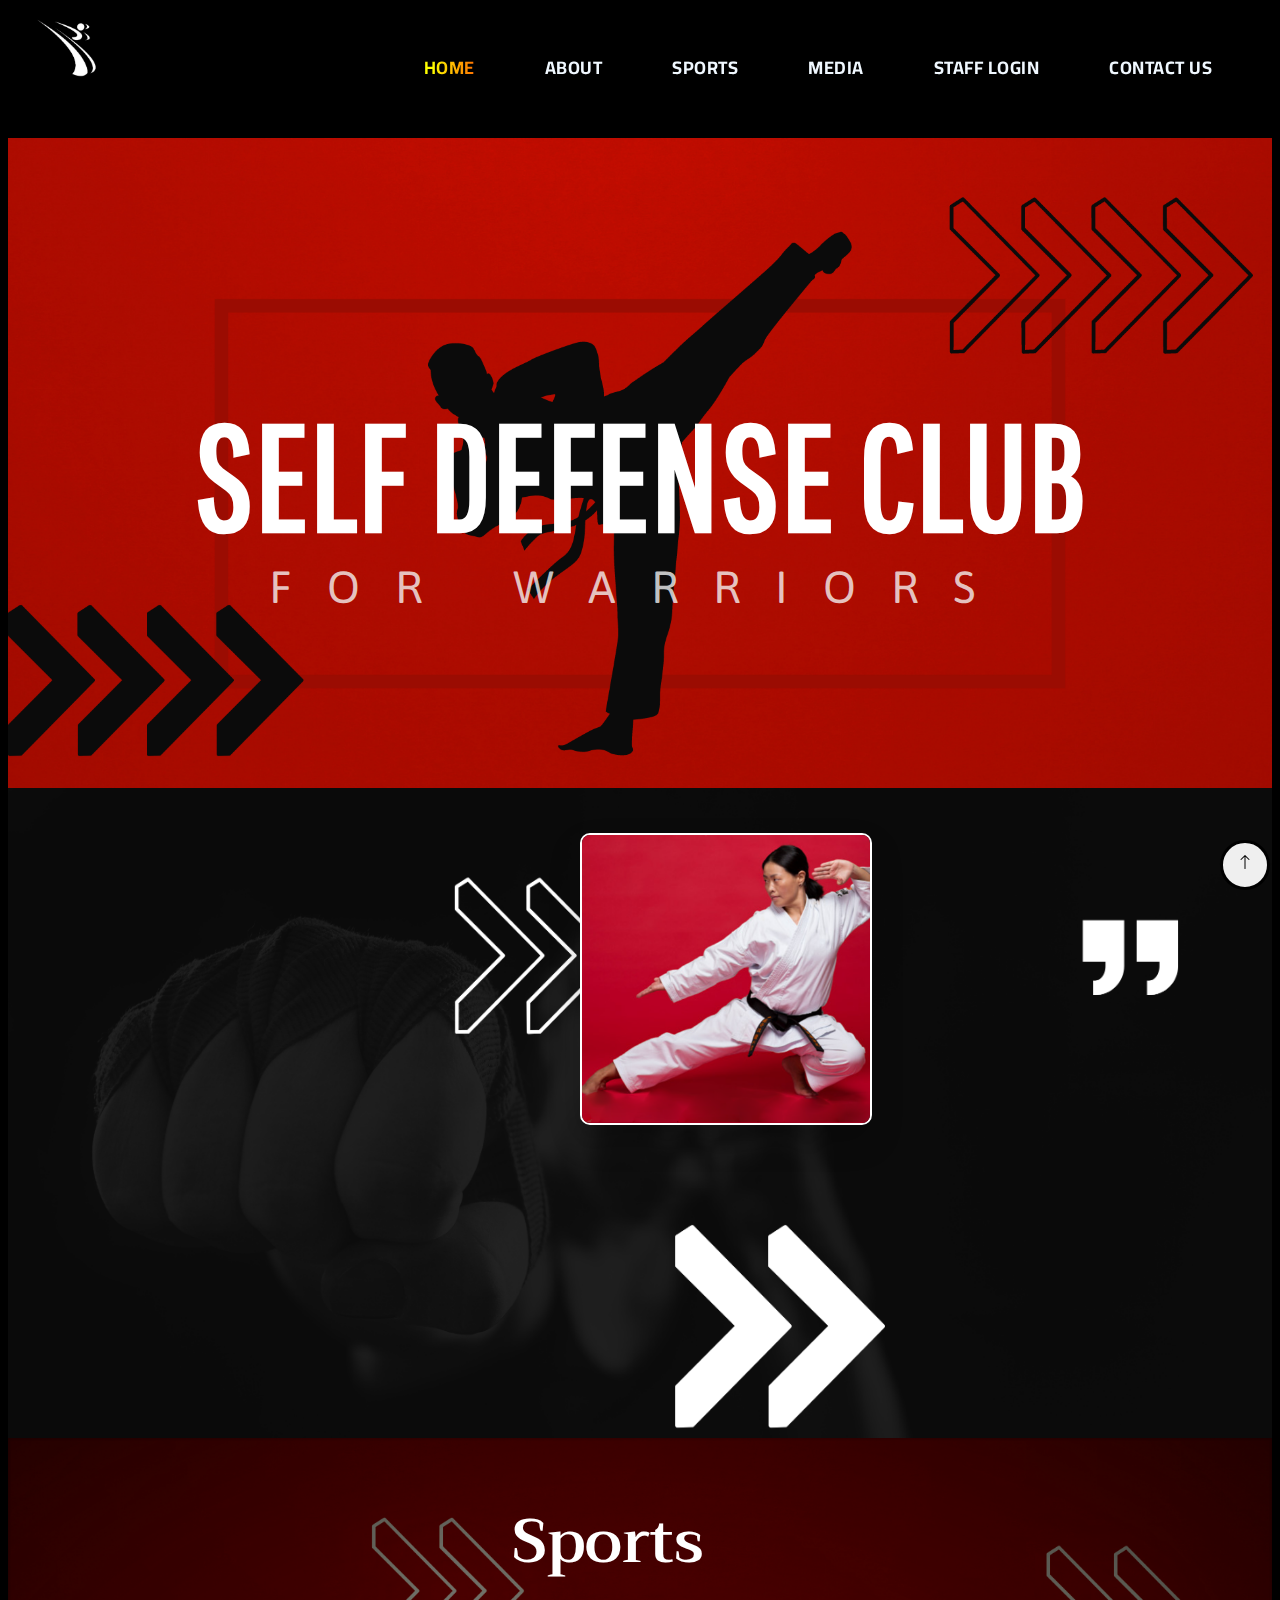
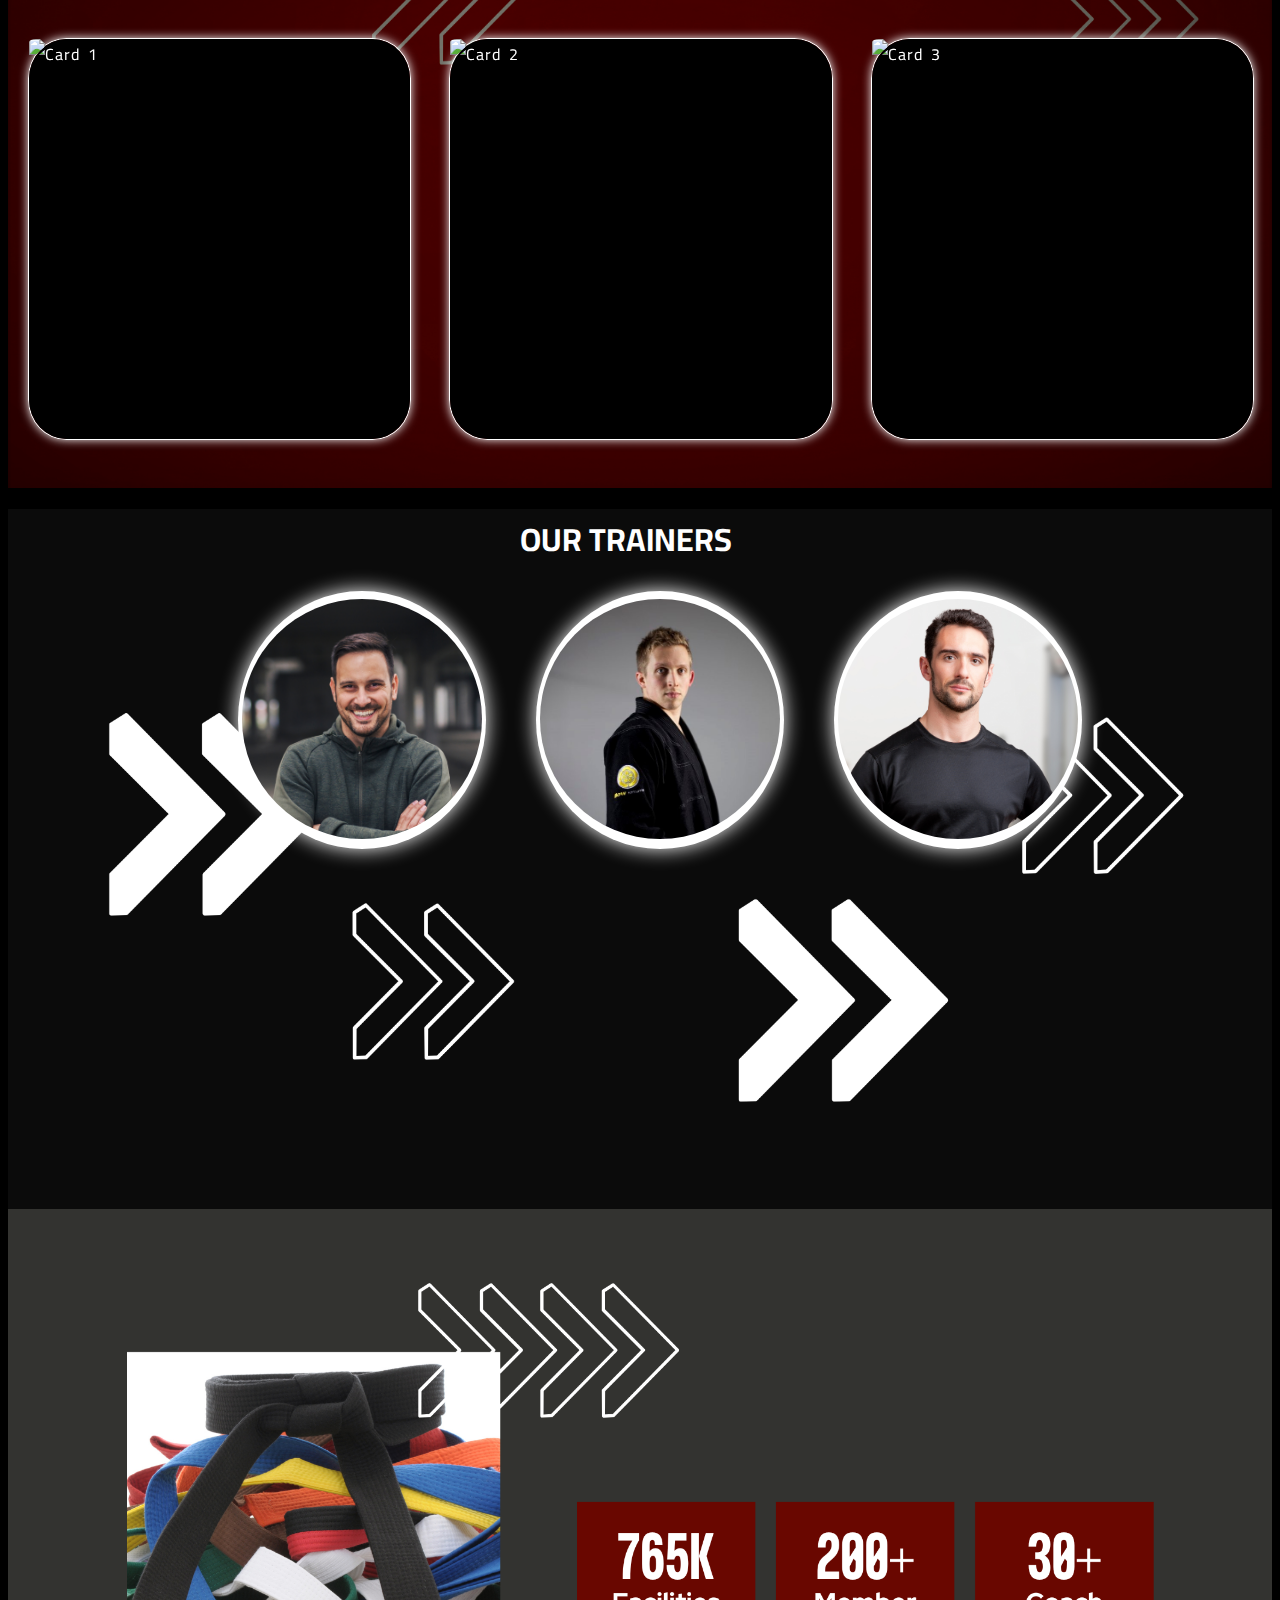
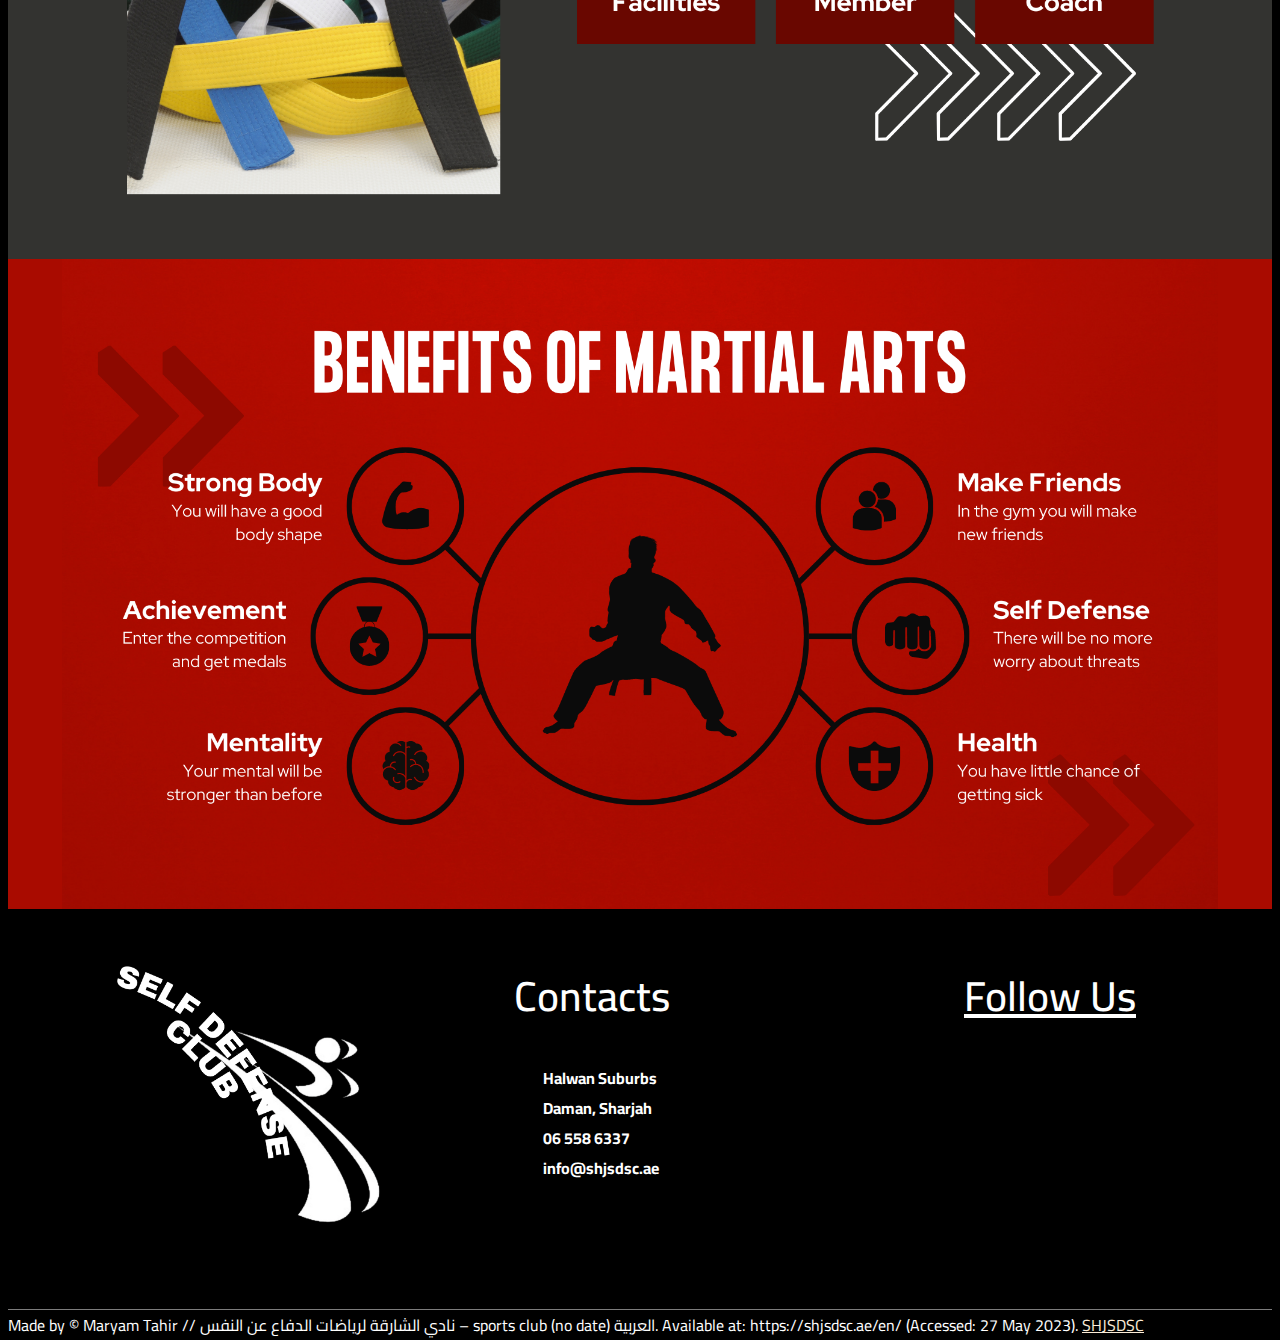
==== commit 77b204be: "Update index.html" ====
--- a/index.html
+++ b/index.html
@@ -1,41 +1,55 @@
 <!DOCTYPE html>
 <html lang="en">
+  <!-- Header file -->
 <head>
+  <!-- Linking the stylesheet -->
     <link rel="stylesheet" href="style.css">
     <meta charset="UTF-8">
     <meta http-equiv="X-UA-Compatible" content="IE=edge">
     <meta name="viewport" content="width=device-width, initial-scale=1.0">
+    <!-- Adding an icon on the tab -->
     <link rel="Website Icon" type="png" href="loogoo.png">
+    <!-- the title on the tab -->
     <title>Self Defense Club</title>
+    <!-- adding css library -->
     <link
     rel="stylesheet"
     href="https://cdnjs.cloudflare.com/ajax/libs/animate.css/4.1.1/animate.min.css"
   />
 </head>
 <body>
+  <!-- Main Navigation bar -->
     <nav class="navbar" id="navi">
-        <ul>
-      <a href="index.html"><img id="myImg" src="loogoo.png" alt="" height="80" width="80"></a>
-
-            <li id="selected"><a href="index.html">HOME</a></li>
-            <li><a href="about.html">ABOUT</a></li>
-            <li class="dropdown"><a href="">SPORTS</a>
-                <div class="dropdown-content">
-                    <a href="krt.html">Karate</a>
-                    <a href="judo.html">Judo</a>
-                    <a href="tkd.html">Taekwondo</a>
-                </div>
-            </li>
-            <li><a href="media.html">MEDIA</a></li>
-            <li><a href="stafflogin.html">STAFF LOGIN</a></li>
-            <li><a href="contact.html">CONTACT US</a></li>
+      <ul>
+        <!-- Main logo -->
+          <a href="index.html"><img id="myImg" src="loogoo.png" alt="" height="80" width="80"></a>
+          <!-- Anchoring the webpages -->
+          <!-- Highlighting the open page -->
+          <li id="selected"><a href="index.html">HOME</a></li>
+          <li><a href="about.html">ABOUT</a></li>
+          <li class="dropdown"><a href="">SPORTS</a>
+              <div class="dropdown-content">
+                  <a href="krt.html">Karate</a>
+                  <a href="judo.html">Judo</a>
+                  <a href="tkd.html">Taekwondo</a>
+              </div>
+          </li>
+          <li><a href="media.html">MEDIA</a></li>
+          <li><a href="stafflogin.html">STAFF LOGIN</a></li>
+          <li><a href="contact.html">CONTACT US</a></li>
         </ul>
-      </nav>
+      </nav> <!--Navigation bar ends here-->
+      <!-- First section -->
     <div class="page1">
+      <!-- Main heading -->
         <div id="main-heading" class="animate__animated animate__bounce">SELF DEFENSE CLUB</div>
+        <!-- Sub heading -->
         <div id="sub-heading">FOR WARRIORS</div>
     </div>
+    <!-- Adding another section -->
     <div class="page2">
+      <!-- Making 2 colonms -->
+      <!-- Left colonm -->
         <div id="left">
             <h1 class="slidee-in">Self Defense Club</h1>
         <p class="slidee-in">The martial arts club found by Mr. Lee Daeyyoung in 2008. It offers a diverse range of martial arts styles.
@@ -46,21 +60,25 @@
             Our members come from all walks of life and we pride ourselves 
             on our welcoming and supportive community. </p>
         </div>
+        <!-- Right Colonm -->
         <div id="right">
             <img class="slide-in" src="24.png" alt="Karate">
             <img class="slide-in" src="16.jpg" alt="Taekwondo">
             <img class="slide-in" src="13.jpg" alt="Judo">
         </div>
-        
     </div>
     <div class="page3">
         <h1>Sports</h1>
+        <!-- Card Container -->
         <div id="cont">
+          <!-- Card1 -->
             <div class="card">
                 <div class="card-inner">
                   <div class="card-front">
+                    <!-- Front Side of the card -->
                     <img src="https://stillmed.olympics.com/media/Images/OlympicOrg/News/2017/04/07/2017-04-07-karate-thumbnail.jpg" alt="Card 1">
                   </div>
+                  <!-- Backside of the card -->
                   <div class="card-back">
                     <h2>Karate</h2>
                     <p>Karate is a martial art developed at 
@@ -74,12 +92,14 @@
                   </div>
                 </div>
               </div>
-              
+              <!-- Card 2 -->
               <div class="card" class="animate__animated animate__backInUp">
                 <div class="card-inner">
+                  <!-- Front side of the card -->
                   <div class="card-front">
                     <img src="https://78884ca60822a34fb0e6-082b8fd5551e97bc65e327988b444396.ssl.cf3.rackcdn.com/up/2019/02/ijf-03-1550476738-1550476738.jpg" alt="Card 2">
                   </div>
+                  <!-- Backside of the card -->
                   <div class="card-back">
                     <h2>Judo</h2>
                     <p>Judo meaning ‘gentle way’, is a Japanese 
@@ -94,12 +114,14 @@
                   </div>
                 </div>
               </div>
-              
+              <!-- CArd 3 -->
               <div class="card">
                 <div class="card-inner">
                   <div class="card-front">
+                    <!-- Frontside of the card -->
                     <img src="https://i.pinimg.com/564x/1a/a7/c5/1aa7c542ffd6a513cb6f1c6da6a432da.jpg" alt="Card 3">
                   </div>
+                  <!-- BAckside -->
                   <div class="card-back">
                     <h2>Taekwondo</h2>
                     <p>Taekwondo is a Korean martial art, 
@@ -117,16 +139,19 @@
                 </div>
               </div>
         </div>
-        
-    </div>
+    </div>
+    <!-- Another Section -->
+    <!-- Trainers -->
     <div class="page28">
       <h1>OUR TRAINERS</h1>
       <div class="page26">
+        <!-- Image 1 -->
         <div id="i">
             <div id="j">
                 <img src="image (10).png" alt="">
             </div>
             <div id="k">
+              <!-- Name and info -->
                 <h3>Karate Master</h3>
                 <h2>Master Farhan Ali</h2>
                 <svg xmlns="http://www.w3.org/2000/svg" width="25" height="25" fill="currentColor" class="bi bi-instagram" viewBox="0 0 16 16">
@@ -144,10 +169,12 @@
             </div>
         </div>
         <div id="i">
+          <!-- Image 2 -->
             <div id="j">
                 <img src="24.jpg" alt="">
             </div>
             <div id="k">
+              <!-- NAme and Info -->              
                 <h3>Judo Master</h3>
                 <h2>Master Joe Henry</h2>
                 <svg xmlns="http://www.w3.org/2000/svg" width="25" height="25" fill="currentColor" class="bi bi-instagram" viewBox="0 0 16 16">
@@ -165,7 +192,9 @@
             </div>
         </div>
         <div id="i">
+          <!-- Image 3 -->
             <div id="j">
+              <!-- NAme and info -->
                 <img src="image (9).png" alt="">
             </div>
             <div id="k">
@@ -190,6 +219,7 @@
     </div>
     <div class="page6"></div>
     <div class="page5"></div>
+    <!-- Info -->
     <div class="page4">
         <div id="logo"></div>
         <div id="logoname"></div>
@@ -220,6 +250,7 @@
             </div>
         </div>
     </div>
+    <!-- To the top button -->
     <button id="button" onclick="topFun()"><svg xmlns="http://www.w3.org/2000/svg" width="16" height="16" fill="currentColor" class="bi bi-arrow-up" viewBox="0 0 16 16">
       <path fill-rule="evenodd" d="M8 15a.5.5 0 0 0 .5-.5V2.707l3.146 3.147a.5.5 0 0 0 .708-.708l-4-4a.5.5 0 0 0-.708 0l-4 4a.5.5 0 1 0 .708.708L7.5 2.707V14.5a.5.5 0 0 0 .5.5z"/>
     </svg></button>
--- a/style.css
+++ b/style.css
@@ -8,7 +8,7 @@
 @import url('https://fonts.googleapis.com/css2?family=Pathway+Gothic+One&display=swap');
 
 
-
+/* Main html */
 html{
     background-color: black;
     scroll-behavior: smooth;
@@ -16,19 +16,21 @@
 
 }
 
+/* Navigation Bar */
 .navbar {
     height: 80px;
     transition: height 0.3s ease-in-out;
     font-size: 18px;
     padding: 25px;
 }
-  
+  /* Navigation bar while scrolling down */
 .navbar.small {
     height: 50px;
     font-size: 15px;
     background-color: black;
     padding: 10px;
 }
+/* Making the navigation bar stick to the top when scrolling down */
 #navi{
     position: sticky;
     top: 0%;
@@ -37,17 +39,19 @@
     z-index: 99;
     text-align: right;
 }
-
+/*Positioning the navigation bar elements*/
 #navi a{
     text-decoration: none;
     margin-top: 20px;
     padding: 35px;
     color: aliceblue;
 }
+/* Dropdown contents of the Sports */
 .dropdown-content a{
     margin: -20px;
     padding: -20px;
 }
+/* Logo in the navigation bar */
 #navi img{
     flex: 2;
     position: absolute;
@@ -80,6 +84,7 @@
     -webkit-background-clip: text;
     -webkit-text-fill-color: transparent;
 }
+/* The values inside the Sports in navigation bar */
 .dropdown{
     position: relative;
     display: inline-block;
@@ -110,23 +115,32 @@
     text-shadow: 0 0 10px rgb(255, 255, 255);
     background-color: grey;
 }
-
+/* Highlighting the opened page on the navigation bar */
 #selected{
     background: linear-gradient(90deg, yellow 35%, red 100%);
     background-clip: text;
     -webkit-background-clip: text;
     -webkit-text-fill-color: transparent;
-
-}
-
-
-
+}
+#selected:hover{
+    background:linear-gradient(0);
+    background-clip: text;
+    -webkit-background-clip: text;
+    -webkit-text-fill-color: currentColor;
+}
+
+/* ===================================================================================== */
+/* Index Page */
+
+
+/* Main Page */
 .page1{
     height: 650px;
     width: 100%;
     background-image: url(image\ \(1\).png);
     background-size: cover;
 }
+/* Main title of the website */
 #main-heading{
     color: white;
     padding-top: 250px;
@@ -138,6 +152,8 @@
     z-index: 1;
     font-weight: 900;
 }
+
+/* Sub heading of the website */
 #sub-heading{
     font-family: 'Asap', sans-serif;
     word-spacing: 10px;
@@ -146,6 +162,8 @@
     font-size: 45px;
     color: rgba(245, 245, 245, 0.798);
 }
+
+/* Second section of the page */
 .page2{
     background-image: url(18.png);
     background-size: cover;
@@ -154,14 +172,16 @@
     color: white;
     display: flex;
     font-family: 'Cairo', sans-serif;
-
-}
+}
+
+/* Making two colonms in the page */
+/* left colonm using flex */
 #left{
     flex: 4;
     margin: 10px;
 }
 #left h1{
-    margin-left: 20px;
+    margin-left: -150px;
     margin-top: 180px;
     font-size: 50px;
     font-weight: 900;
@@ -171,16 +191,17 @@
     font-size: 20px;
 }
 
-
+/* Right colonm of the page */
 #right{
     justify-content: right;
     margin: 20px;
     flex: 1;
+    /* Making the grid and defining its template */
     display: grid;
     grid-template-rows: repeat(5, 6rem);
     grid-template-columns: repeat(7, 6rem);
-
-}
+}
+/* Giving each img a place on the grid overlapping it */
 #right > img:nth-child(1){
     grid-column: 1 / 4;
     grid-row: 1 / 4;
@@ -203,10 +224,11 @@
     border: solid 2px white;
     box-shadow: 0 1rem 2rem rgb(0 0 0 / .2);
 }
+/* Highlighting the img when hovering over it */
 #right img:hover{
     box-shadow: 0px 0px 15px;
 }
-
+/* Adding animation to the pics and the text */
 .slide-in {
     opacity: 0;
     transform: translateX(100%);
@@ -227,7 +249,7 @@
     transform: translateX(0%);
 }
 
-
+/* third section of the page */
 .page3{
     color: white;
     height: 650px;
@@ -241,6 +263,7 @@
     display: inline-flex;
     justify-content: center;
 }
+/* Making three card and giving them equal space using flex */
 .card {
     position: relative;
     perspective: 1000px;
@@ -249,7 +272,7 @@
     height: 400px;
     width: auto;
   }
-  
+/* Inner Part of each card */
   .card-inner {
     border: 1px white solid;
     border-radius: 10%;
@@ -262,11 +285,12 @@
     word-spacing: 3px;
     letter-spacing: 1px;
   }
-  
+/* Making the card hoverable */
   .card:hover .card-inner {
     transform: rotateY(180deg);
-  }
-  
+}
+
+/* Making the backside of the card disappear */
 .card-front, .card-back {
     position: absolute;
     width: 100%;
@@ -275,45 +299,121 @@
     background-color: black;
     border-radius: 10%;
 }
-  
+
 .card-back {
     transform: rotateY(180deg);
 }
-  
+
+/* Making sure the immg doesnt goes out from the card's space */
 .card img {
     width: 100%;
     height: 100%;
     object-fit: cover;
     border-radius: 10%;
 }
-  
+
 .card h2, .card p {
     margin: 0;
     padding: 20px;
     color: white;
     text-shadow: 1px 1px 1px black;
     font-family:  'Cairo', sans-serif ;
-    
-
-}
+}
+/* Aligning the card's heading */
 .card h2{
     text-align: center;
     font-family:  'Cairo', sans-serif ;
-
-}
-
-
-
+}
+
+/* Adding heading to the section */
 .page3 h1{
     position:absolute;
     top: 1450px;
-    left: 45%;
+    left: 10%;
     font-size: 60px;
     font-family: 'Trirong', serif;
     font-weight: 550;
 
 }
 
+
+/* Adding a section*/
+.page28{
+    background-image: url(31.png);
+    background-size: cover;
+    height: 700px;
+    width: 85%;
+    align-items: center;
+    justify-content: center;
+    padding-left: 15%;
+}
+/* Profile container */
+.page26{
+    height: 650px;
+    width: 66%;
+    padding-left: 40px;
+    display: flex;
+    flex-direction: row;
+    gap: 50px;
+}
+/* Adding padding to heading 1 */
+h1{
+    color: white;
+    padding-left: 30%;
+}
+
+/* profile pictures container */
+#i{
+    flex: 1;
+    height: 250px;
+    width: 250px;
+    border-radius: 100%;
+    background-color: white;
+    box-shadow: 0 0 20px white;
+    padding-left: 8px;
+    padding-top: 8px;
+    transition: .5s height ease-in-out;
+}
+/* Making the text disappear when we dont hover it */
+#k{
+    display: none;
+    transition: linear 2s  display;
+}
+/* text displayer */
+
+#i:hover #k{
+    display: block;
+    transition: 2s ease-in-out display;
+}
+
+/* Making the profile pic fit in the section so it doesn't overflow */
+#j{
+    object-fit: cover;
+    height: 240px;
+    width: 240px;
+    border-radius: 100%;
+}
+/* Fitting the img */
+#j img{
+    height: 240px;
+    width: 240px;
+    object-fit: cover;
+    border-radius: 100%;
+    margin-left: -4px;
+}
+#i:hover img{
+    height: 235px;
+    width: 235px;
+}
+
+/* Adding animation to the back layer */
+#i:hover{
+    height: 450px;
+    border-radius: 0;
+    transition: ease-in-out 0.4s;
+}
+
+/* Making another section in the page */
 .page6{
     background-color: #333330;
     background-image: url(image\ \(4\).png);
@@ -324,6 +424,7 @@
     background-position: center;
 }
 
+/* Making another section in the page */
 .page5{
     height: 650px;
     width: 100%;
@@ -334,7 +435,8 @@
     background-color: #A90B00;
 }
 
-
+/* Making another section in the page */
+/* Section with the info and logos */
 .page4{
     height: 400px;
     width: 100%;
@@ -342,25 +444,30 @@
     background-image: url(bg.png);
     background-size: cover;
 }
-
+/* Main logo */
 #logo{
     margin-top: 75px;
     margin-left: 135px;
     background-image: url(loogoo.png);
+    background-repeat: no-repeat;
     background-size: contain;
     width: 280px;
     height: 280px;
 }
+/* Logo's Name */
 #logoname{
     position: absolute;
-    top: 3430px;
+    top: 4130px;
     left: 90px;
     width: 250px;
     height: 250px;
     background-image: url(loooooogo.png);
     background-size: contain;
-}
-
+    background-repeat: no-repeat;
+}
+
+
+/* Contact info of the club....... **Not real* except the email address*  */
 #contact{
     flex: 1;
     color: white;
@@ -368,69 +475,78 @@
     padding: 20px;
 }
 #contact h1{
-    font-size: 2.6rem; 
+    font-size: 2.6rem;
     font-family: 'Cairo', sans-serif;
     font-weight: 550;
+    margin-left: -110px;
 }
 #contact b{
     font-family: 'Cairo', sans-serif;
 }
+/* MAking the color gold when hovering */
 a:hover{
     color: gold;
 }
 
 
-
+/* Social Media Section */
 .nav {
-    pointer-events: none;  
+    pointer-events: none;
     margin-top: 20px;
 }
 .nav:hover {
-    pointer-events: auto; 
-}
-    
+    pointer-events: auto;
+}
+
+/* Social media Heading */
 .sm-header {
-    font-size: 2.6rem; 
-    cursor: pointer; 
+    font-size: 2.6rem;
+    cursor: pointer;
     pointer-events: auto;
     color: white;
     font-family: 'Cairo', sans-serif;
     font-weight: 550;
-
-}    
+}
+
+/* Making it hoverable */
 .sm-header:hover{
     color: gold;
 }
+/* Icons of the Social media */
 .nav-list {
-    display: flex; 
-    align-items: center; 
-    list-style: none; 
-}
+    display: flex;
+    align-items: center;
+    list-style: none;
+}
+
+/* Icons of the Social media */
 .nav-item svg{
     height: 30px;
     width: 30px;
 }
-    
+/* Icons of the Social media */
+/* Adding animation */
 .nav-item {
     opacity: 0;
-    margin-inline: 2.5rem; 
+    margin-inline: 2.5rem;
     transition: opacity 0.5s,
     transform 0.5s;
     color: white;
 }
-    
+
 .nav-item:nth-child(odd) {
-    transform: translateY(5rem); 
-}
-    
-.nav-item:nth-child(even) { 
-    transform: translateY(-5rem); 
+    transform: translateY(5rem);
+}
+
+.nav-item:nth-child(even) {
+    transform: translateY(-5rem);
 }
 .nav:hover .nav-item {
-    opacity: 1; 
+    opacity: 1;
     transform: translateY(0);
 }
 
+/* Making the footer of the page */
 footer{
     border-top: rgb(125, 124, 124) solid 1px;
     width: 100%;
@@ -439,18 +555,23 @@
     font-family: 'Cairo', sans-serif;
 
 }
+/* Setting color to the text in footer */
 footer a{
     color: antiquewhite;
 }
 
 
-
+/* ============================================================================= */
 /* About Page */
 
+
+
+/* Adding a section to the page */
 .page7{
     height: 650px;
     width: 100%;
     background-color:#9B0C02 ;
+    /* Making grid inside the section */
     display: grid;
     grid-template-columns: repeat(18,5rem);
     grid-template-rows: repeat(10,5rem);
@@ -460,6 +581,7 @@
     color: white;
 
 }
+/* Alotting div's space in the grid */
 .page7 > div:nth-child(1){
     margin-top: 10px;
     margin-bottom: 5px;
@@ -473,10 +595,14 @@
     line-height: 80px;
     padding-top: 60px;
 }
+
+/* Alotting div's space in the grid */
 .page7 > div:nth-child(2){
     grid-column: 2 / 8 ;
     grid-row: 6 / 8;
 }
+
+/* Alotting div's space in the grid */
 .page7 > div:nth-child(3){
     grid-column: 9 / 10 ;
     grid-row: 7 / 8 ;
@@ -485,6 +611,8 @@
     font-weight: 900;
     text-align: center;
 }
+
+/* Alotting div's space in the grid */
 .page7 > div:nth-child(4){
     grid-column: 9 / 10  ;
     grid-row: 6 / 7;
@@ -492,29 +620,37 @@
     font-size: 50px;
     font-weight: 900;
     text-align: center;
-    
-}
+}
+
+/* Alotting div's space in the grid */
 .page7 > div:nth-child(5){
     grid-column: 10 / 17 ;
     grid-row: 6 / 7;
     line-height: 19px;
 }
+
+/* Alotting div's space in the grid */
 .page7 > div:nth-child(6){
     grid-column: 10 / 17 ;
     grid-row: 2 / 5;
     z-index: 0;
-
-}
+}
+
+/* Alotting div's space in the grid */
 .page7 > div:nth-child(7){
     grid-column: 9 / 12 ;
     grid-row: 5 / 6;
 }
+
+/* Alotting div's space in the grid */
 .page7 > div:nth-child(8){
     grid-column: 10 / 17 ;
     grid-row: 7 / 8 ;
     line-height: 19px;
     padding-top: 5px;
 }
+
+/* Alotting div's space in the grid */
 .page7 > div:nth-child(9){
     margin-top: 25px;
     grid-column: 12 / 15 ;
@@ -524,6 +660,7 @@
     z-index: 2;
 }
 
+/* Making another section in the page*/
 #page6{
     color: white;
     font-family:  'Cairo', sans-serif ;
@@ -543,8 +680,13 @@
     margin-top: 12%;
 }
 
+
+/* ========================================================================================== */
 /* Login Page */
 
+
+
+/* Making a section to put the elements in it */
 #log{
     height: 650px;
     width: 100%;
@@ -558,18 +700,25 @@
     color: white;
     font-family:'Cairo', sans-serif ;
 }
+
+/* Making a Logo */
 #loogo{
     margin-top: 45px;
     height: 200px;
     width: 200px;
     filter: drop-shadow(0 0px 10px red);
 }
+
+/* Making the logo hoverable */
 #loogo:hover{
     margin-top: 45px;
     height: 200px;
     width: 200px;
     filter: drop-shadow(0 0px 20px rgb(13, 255, 0));
 }
+
+
+/* box with the texts and buttons */
 .c{
     height: 300px;
     width: 400px;
@@ -581,19 +730,21 @@
     padding: 10px;
     font-size: 23px;
 }
+
+/* Making the box hoverable */
 .c:hover{
     box-shadow: 0 0 25px red;
 }
+
+/* Setting borders and thhe styles to the text inside the box */
 .c, .c input{
     background: linear-gradient(#111,#111)padding-box, linear-gradient(45deg, #09009f, #00ff95) border-box;
-    border: 4px solid transparent;
-}
-
+    border: 2px solid transparent;
+}
 .c div{
     line-height: 25px;
     padding: 15px;
 }
-
 .c > :nth-child(1){
     font-size: 30px;
     padding: 15px;
@@ -604,14 +755,15 @@
     font-size: 15px;
     padding: 15px;
     position: fixed;
-    bottom: 21%;
+    bottom: 19%;
     left: calc(40%+3px);
 }
+/* Submit button */
 #sub button{
     width: 150px;
     font-size: 15px;
     position: fixed;
-    bottom: 13%;
+    bottom: 12%;
     left: calc(40%+3px);
 }
 .c input:focus{
@@ -628,10 +780,18 @@
     background-color: black;
     color: white;
 }
+
+
+/* =============================================================================== */
+/* Contact Info Page */
+
+/* Making a section to the page */
 .page8{
     height: 650px;
     width: 100%;
 }
+
+/* Making a section to the page */
 .page9{
     margin-top: 150px;
     height: 650px;
@@ -640,7 +800,9 @@
     background-size: cover;
     padding: 30px;
 }
-
+/* Making a form to contact */
+
+/* HEading */
 .page9 #h{
     font-size: 50px;
     font-family:'Cairo', sans-serif ;
@@ -649,12 +811,16 @@
     margin-left: 25px;
     color: white;
 }
+
+/* Form */
 .page9 #f{
     display: flex;
     flex-direction: column;
     align-items:flex-start;
     padding: 15px;
 }
+
+/* MAking the form align left on the page and adding some margins */
 .page9 input, button{
     height: 50px;
     width: 50%;
@@ -662,6 +828,8 @@
     border-radius: 10px;
     font-family:'Cairo', sans-serif ;
 }
+
+/* Submit button */
 .page9 button{
     color: white;
     background-color: rgb(23, 3, 3);
@@ -669,6 +837,10 @@
 
 
 
+
+
+
+/* ====================================================================================== */
 /* Taekwondo Page */
 
 .page10{
@@ -688,12 +860,15 @@
 }
 
 
-
+/* Importing font style for heading */
 @import url(https://fonts.googleapis.com/css?family=Montserrat);
+
+/* Making a heading with animation */
+
+/*  */
 .r{
     position: absolute;
     left: 0;
-
 }
 .r svg {
     font: 90px 'Montserrat';
@@ -820,6 +995,3 @@
     width: 20px;
     height: 20px;
 }
-
-
-
